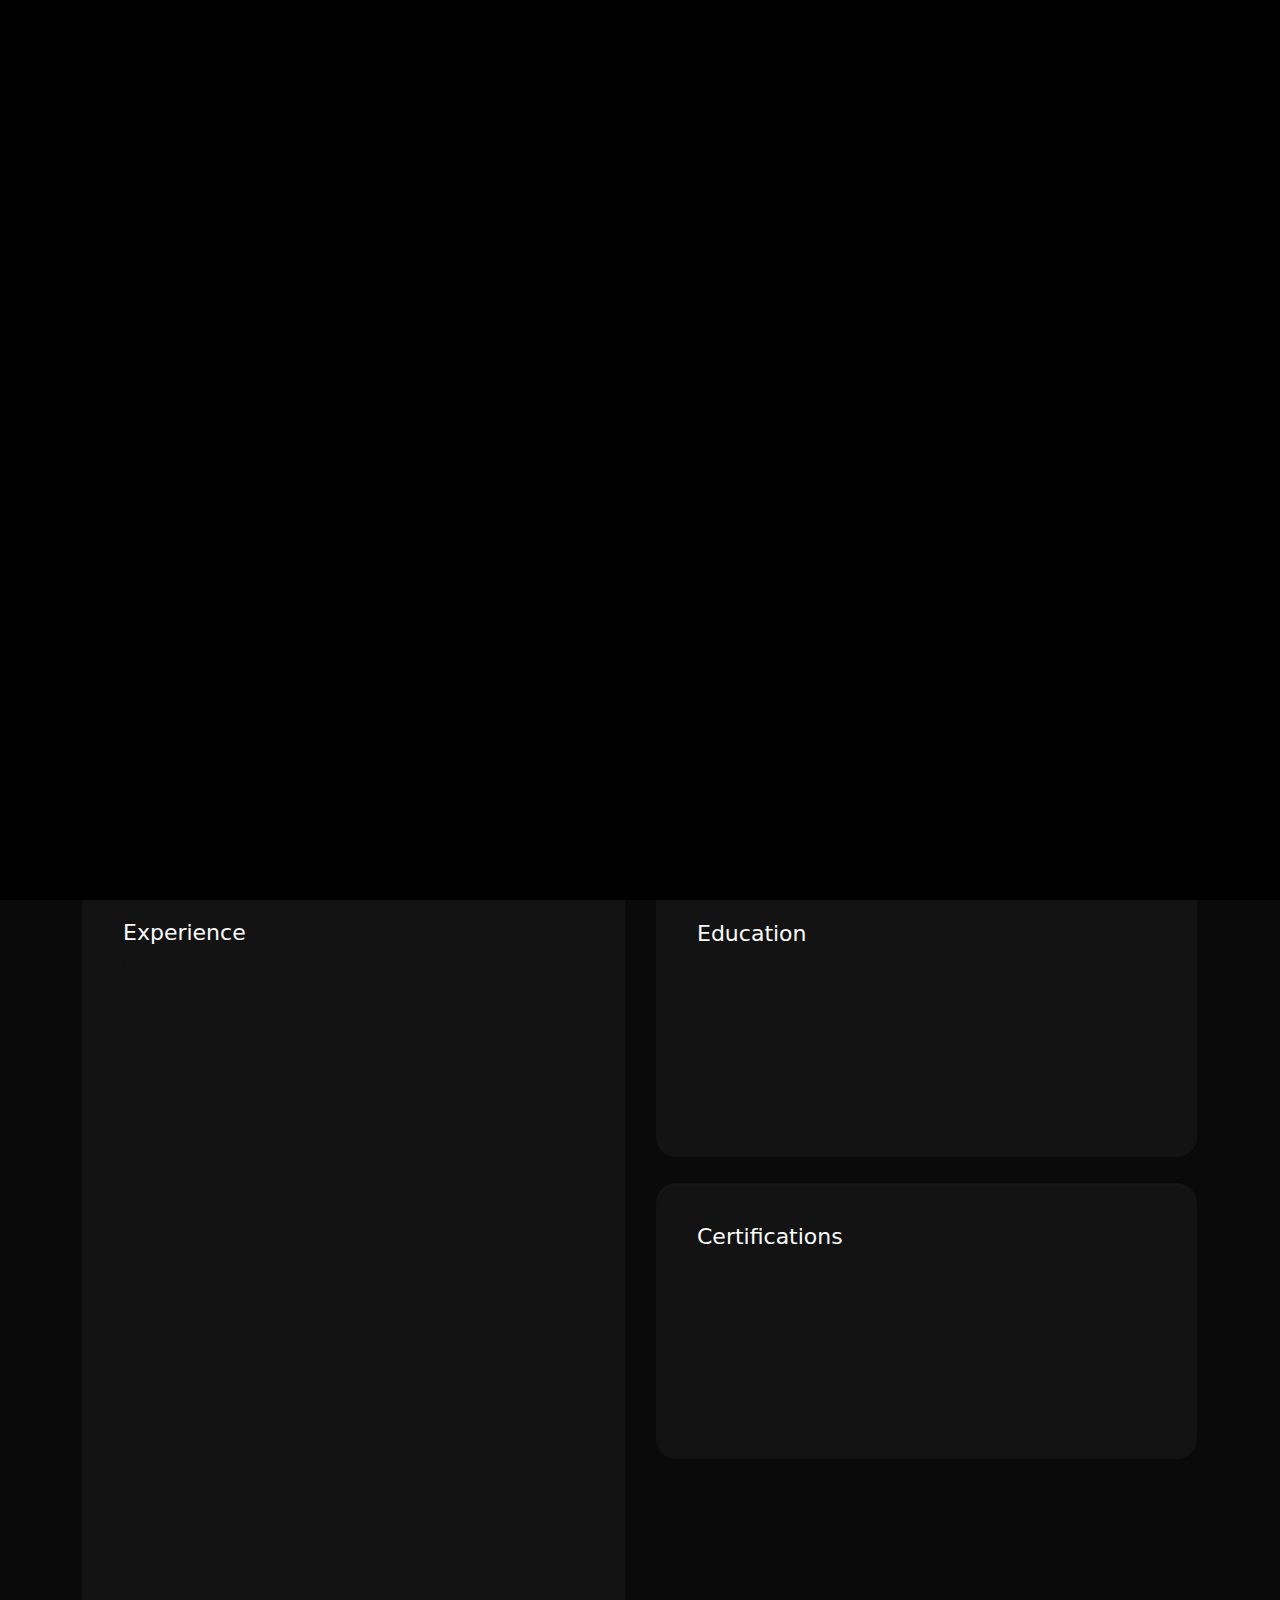
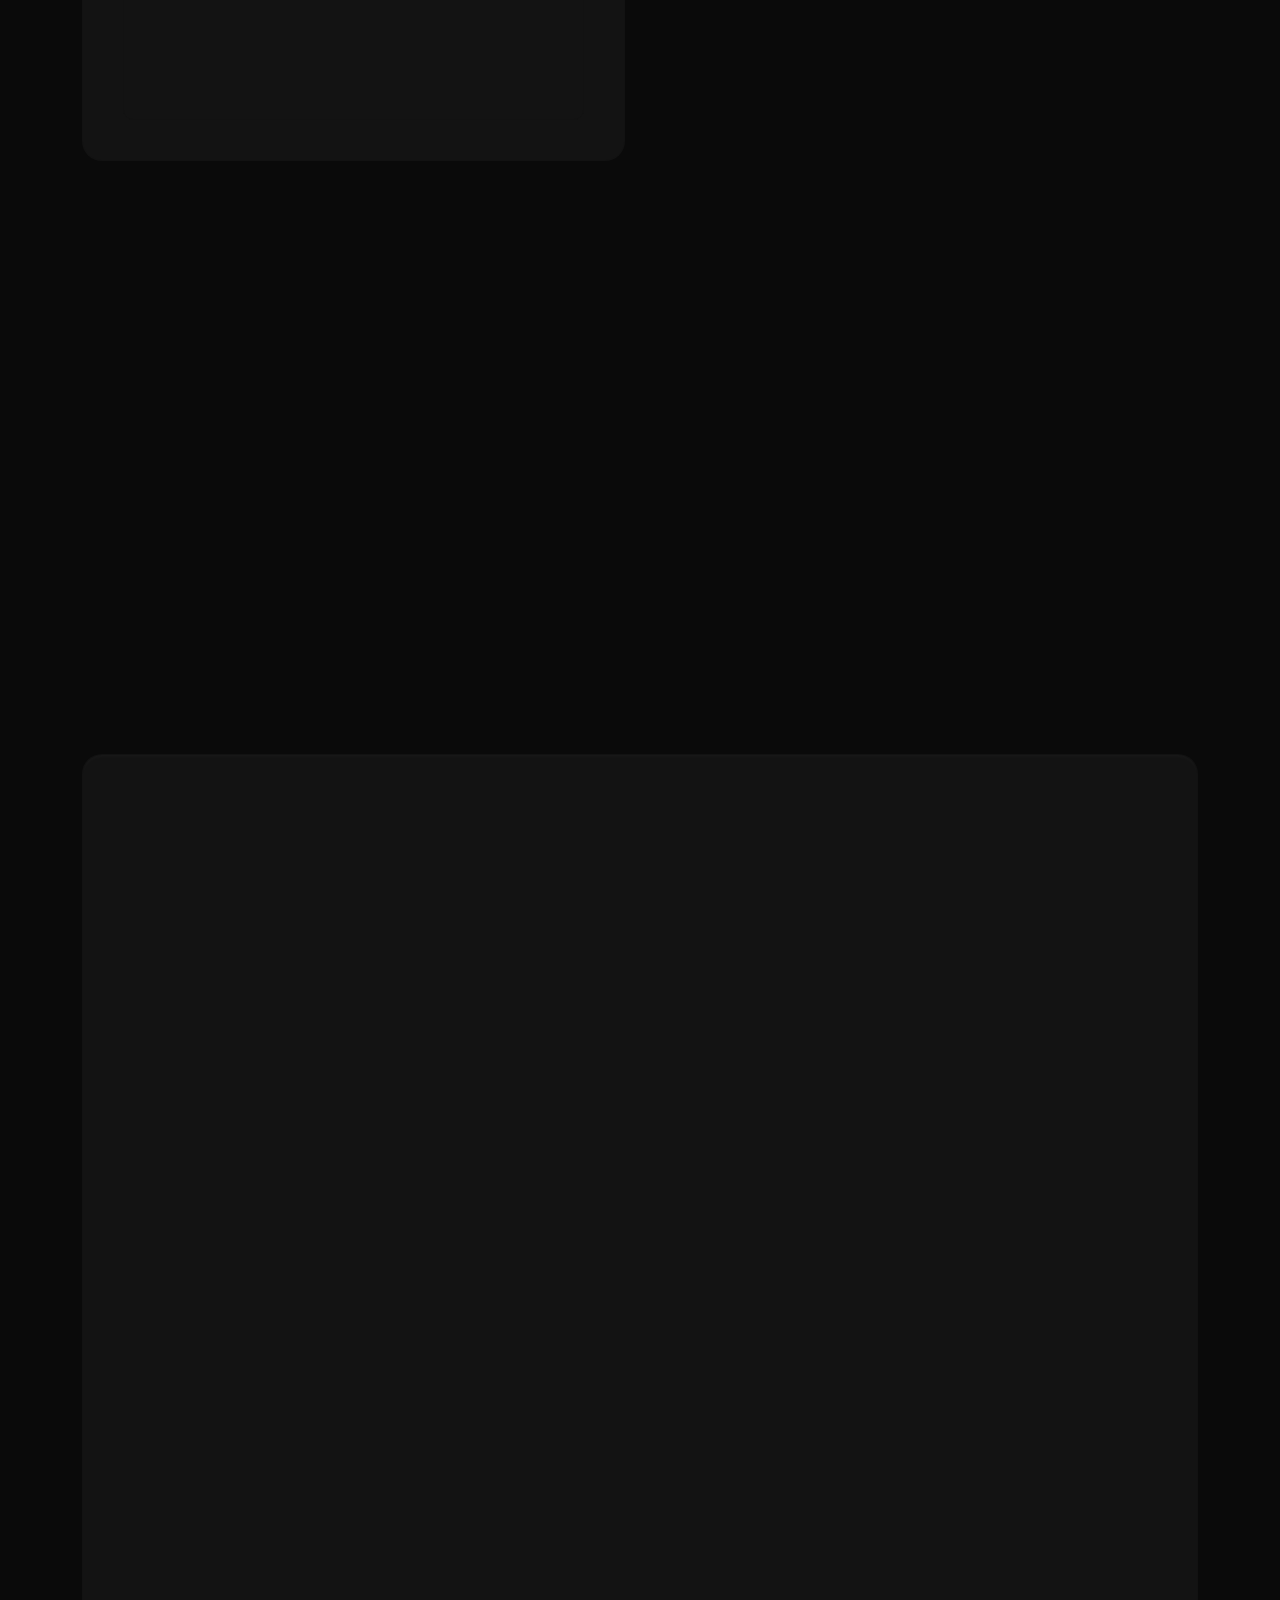
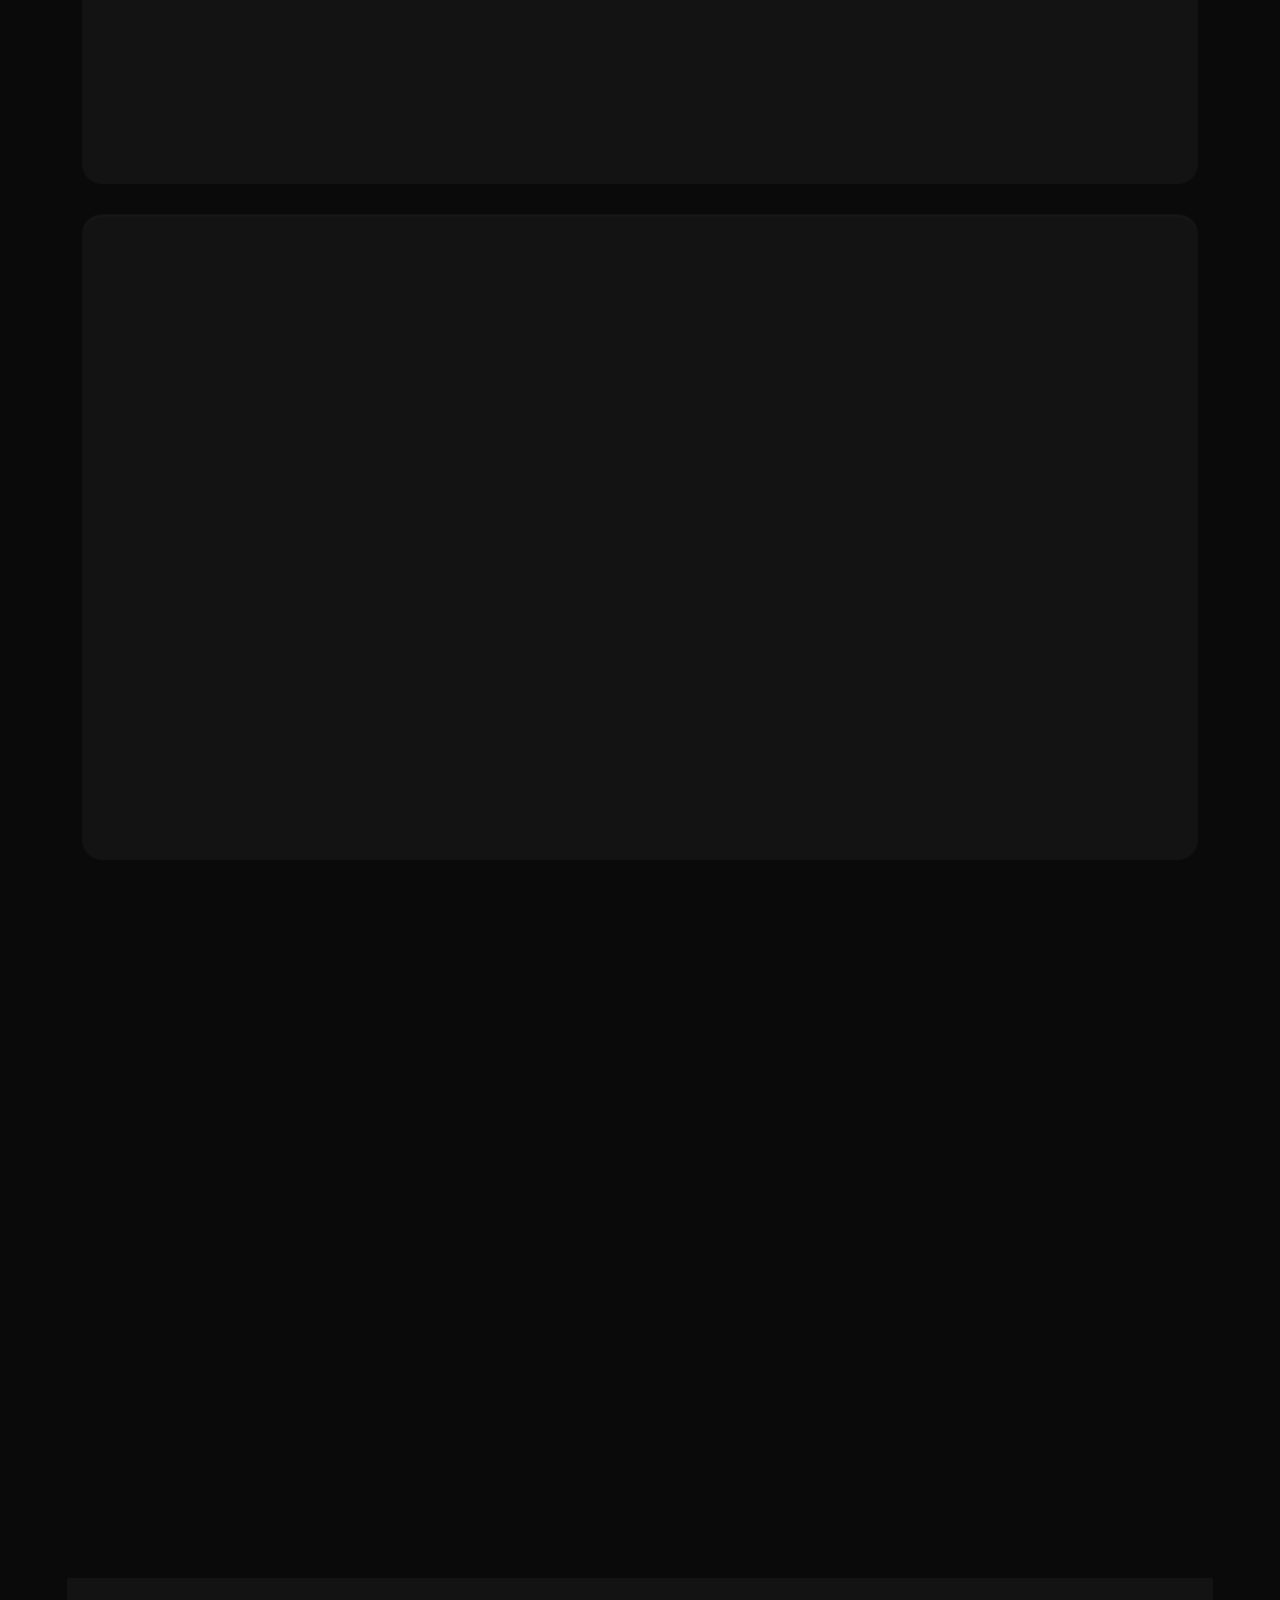
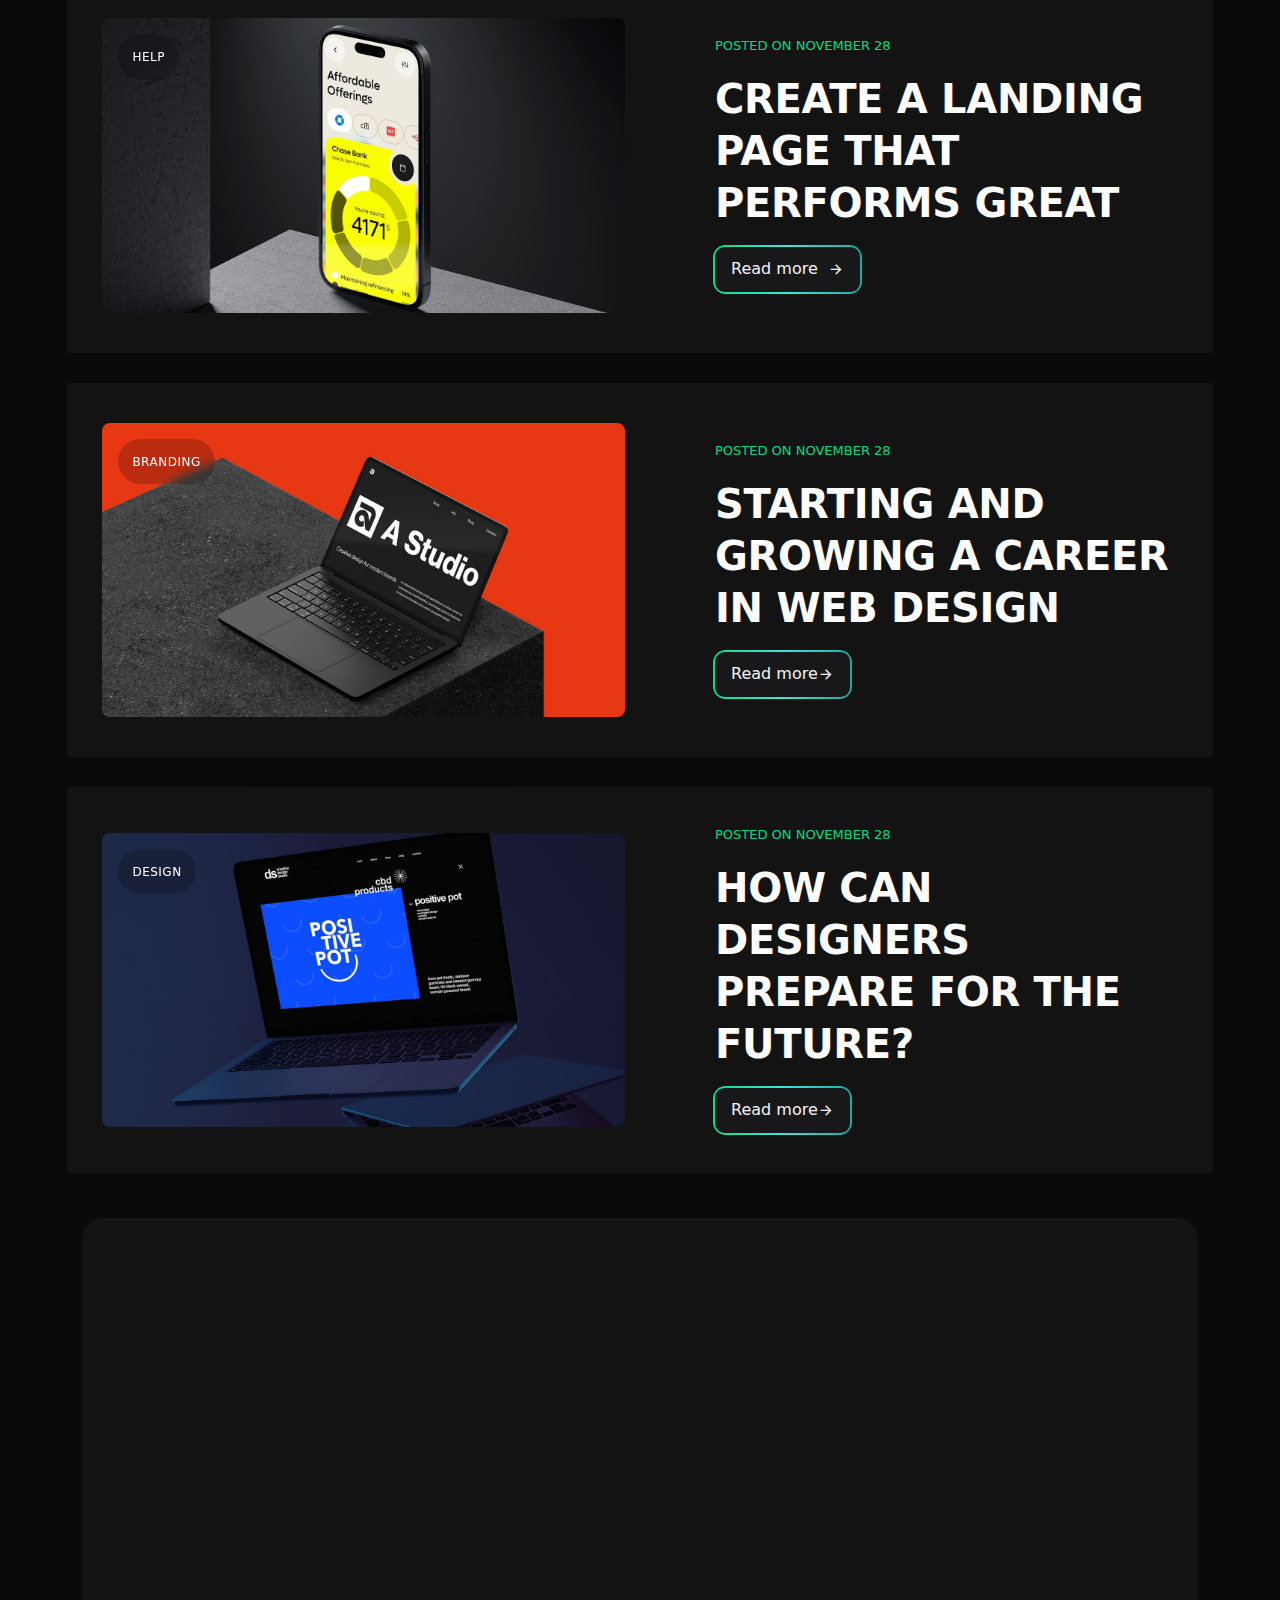
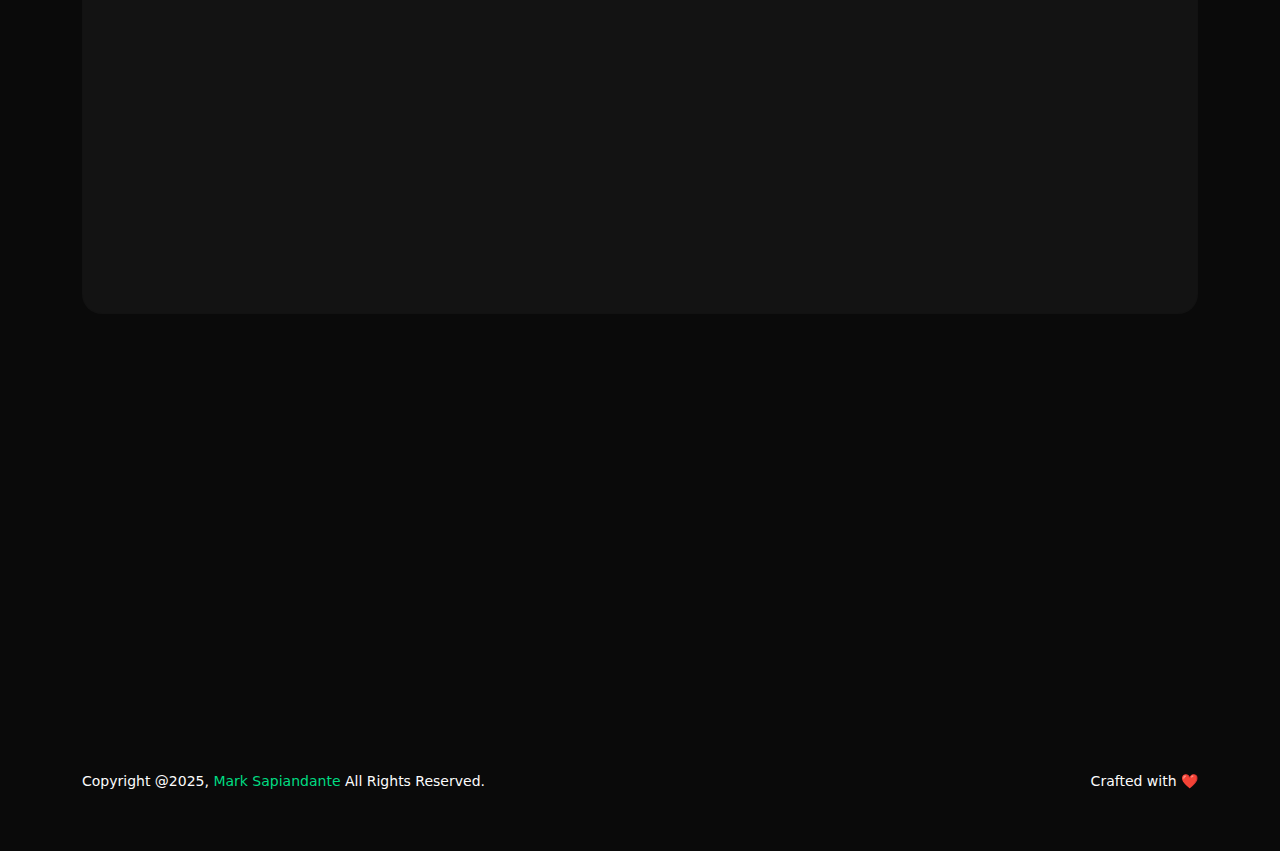
==== index.html @ 7f5980ec "update v2 remove  section" ====
<!DOCTYPE html>
<html lang="en">

<head>
    <!-- META -->
    <meta charset="utf-8">
    <meta http-equiv="X-UA-Compatible" content="IE=edge">
    <meta name="viewport" content="width=device-width, initial-scale=1">
    <meta name="description" content="Mark Sapiandante - Web Portfolio">
    <meta name="keywords" content="personal, portfolio new, html, one page, bootstrap, new html template, design, creative, onepage, clean, modern">
    <meta name="author" content="Themesvila">
    <!-- PAGE TITLE -->
    <title>Mark Sapiandante - Web Developer</title>
    <!-- FAV ICON -->
    <link rel="apple-touch-icon" href="assets/images/favicon.png">
    <link rel="shortcut icon" type="image/png" href="assets/images/favicon.png">
    <!-- ALL GOOGLE FONTS -->
    <link rel="preconnect" href="https://fonts.googleapis.com">
    <link rel="preconnect" href="https://fonts.gstatic.com" crossorigin>
    <link href="https://fonts.googleapis.com/css2?family=Poppins:ital,wght@0,100;0,200;0,300;0,400;0,500;0,600;0,700;0,800;0,900;1,100;1,200;1,300;1,400;1,500;1,600;1,700;1,800;1,900&display=swap" rel="stylesheet">
    <!-- BOOTSTRAP CSS -->
    <link rel="stylesheet" href="assets/css/bootstrap.min.css" />
    <!-- FONT AWESOME CSS -->
    <link rel="stylesheet" href="assets/fonts/remixicon.css" />
    <!-- MAGNIFIC CSS -->
    <link rel="stylesheet" href="assets/css/magnific-popup.css">
    <!-- NICE SELECT CSS -->
    <link rel="stylesheet" href="assets/css/nice-select.min.css" />
    <!-- ANIMATE CSS -->
    <link rel="stylesheet" href="assets/css/animate.min.css" />
    <!-- SLICK CSS -->
    <link rel="stylesheet" href="assets/css/slick.min.css" />
    <!-- SPACING CSS -->
    <link rel="stylesheet" href="assets/css/spacing.css" />
    <!-- MAIN STYLE CSS -->
    <link rel="stylesheet" href="assets/css/style.css" />
    <!-- RESPONSIVE CSS -->
    <link rel="stylesheet" href="assets/css/responsive.css">
    <!-- FAVICON -->
    <link rel="icon" type="image/x-icon" href="assets/images/fav.webp">
    <!-- HTML5 shim and Respond.js IE8 support of HTML5 elements and media queries -->
    <!-- WARNING: Respond.js doesn't work if you view the page via file:// -->
    <!--[if lt IE 9]>
      <script src="https://oss.maxcdn.com/html5shiv/3.7.2/html5shiv.min.js"></script>
      <script src="https://oss.maxcdn.com/respond/1.4.2/respond.min.js"></script>
    <![endif]-->
</head>

<body>
    <!-- START PRELOADER AREA-->
    <div class="preloader">
        <svg viewbox="0 0 1000 1000" preserveaspectratio="none">
            <path id="preloaderSvg" d="M0,1005S175,995,500,995s500,5,500,5V0H0Z"></path>
        </svg>
        <div class="preloader-heading">
            <div class="load-text">
                <span>M</span>
                <span>A</span>
                <span>R</span>
                <span>K</span>
            </div>
        </div>
    </div>
    <!-- END PRELOADER AREA -->
    <!-- START MENU DESIGN AREA -->
    <header class="main-header">
        <div class="header-upper">
            <div class="container">
                <div class="header-inner d-flex align-items-center">
                    <!-- START LOGO DESIGN AREA -->
                    <div class="logo-outer">
                        <div class="logo">
                            <a href="index.html"><img id="logo" src="assets/images/my-logo-white-logo.webp" alt="Logo" title="Logo" /></a>
                        </div>
                    </div>
                    <!-- / END LOGO DESIGN AREA -->
                    <!-- START NAV DESIGN AREA -->
                    <div class="nav-outer clearfix mx-auto">
                        <!-- Main Menu -->
                        <nav class="main-menu navbar-expand-lg">
                            <div class="navbar-header">
                                <div class="mobile-logo">
                                    <a href="index.html">
                                        <img src="assets/images/my-logo-white-logo.webp" alt="Logo" title="Logo" />
                                    </a>
                                </div>
                                <!-- Toggle Button -->
                                <button type="button" class="navbar-toggle" data-bs-toggle="collapse" data-bs-target=".navbar-collapse">
                                    <span class="icon-bar"></span>
                                    <span class="icon-bar"></span>
                                    <span class="icon-bar"></span>
                                </button>
                            </div>
                            <div class="navbar-collapse collapse">
                                <ul class="navigation onepage clearfix">
                                    <li><a class="nav-link-click" href="#about">about</a></li>
                                    <li><a class="nav-link-click" href="#service">services</a></li>
                                    <li><a class="nav-link-click" href="#works">works</a></li>
                                    <li><a class="nav-link-click" href="#pricing">Pricing</a></li>
                                    <li><a class="nav-link-click" href="#blog">Blog</a></li>
                                    <li><a class="nav-link-click" href="#contact">Contact</a></li>
                                </ul>
                            </div>
                        </nav>
                        <!-- / END NAV DESIGN AREA -->
                    </div>
                    <!-- DARK MODE BTN -->
                    <div class="menu-btns">
                        <a href="#contact" class="theme-btn"><span>Hire Me</span></i></a>
                        <!-- <button class="theme-toggle" onclick="toggleTheme()" aria-label="Toggle theme">
                            <span class="toggle-icon"></span>
                        </button> -->
                    </div>
                </div>
            </div>
        </div>
    </header>
    <!-- / END MENU DESIGN AREA -->
    <!-- START ABOUT DESIGN AREA -->
    
    <section id="about" class="about-area">
        <div class="container">
            <div class="row">
                <!-- START ABOUT IMAGE DESIGN AREA -->
                <div class="col-lg-4">
                    <div class="about-image-part wow fadeInUp delay-0-3s">
                        <div class="about-image-part2">
							<img src="assets/images/about/profile.jpg" alt="About Me" />
						</div>
                        <h2>Mark Sapiandante</h2>
                        <p>I am a Web Developer based in Philippines.</p>
                        <div class="about-social text-center">
                            <ul>
                                <li><a href=""><i class="ri-facebook-circle-fill"></i></a></li>
                                <li><a href=""><i class="ri-twitter-x-line"></i></a></li>
                                <li><a href=""><i class="ri-linkedin-fill"></i></a></li>
                                <li><a href=""><i class="ri-github-line"></i></a></li>
                            </ul>
                        </div>
                    </div>
                </div>
                <!-- / END ABOUT IMAGE DESIGN AREA -->
                <!-- START ABOUT TEXT DESIGN AREA -->
                <div class="col-lg-8">
                    <div class="about-content-part wow fadeInUp delay-0-2s">
                        <p>Hello There!</p>
                        <h2>
                            I’m <span>Mark</span>, a Web Developer crafting <span>user-centric websites</span> with pixel-perfect precision.
                        </h2>
                        <div class="adress-field">
                            <ul>
                                <li><i class="ri-circle-fill"></i>Available for Freelancing</li>
                            </ul>
                        </div>
                        <div class="hero-btns">
                            <a href="contact.html" class="theme-btn">Download CV <i class="ri-download-line"></i></a>
                        </div>
                    </div>
                    <div class="about-content-part-bottom wow fadeInUp delay-0-2s">
						<div class="company-list">
                            <div class="scroller" data-direction="left" data-speed="slow">
                                <div class="scroller__inner">
                                    <h4>Web Developer</h4>
                                    <h4>Web Designer</h4>
                                    <h4>Front-end</h4>
                                    <h4>Backend</h4>
                                    <h4>Database</h4>
                                </div>
                            </div>
                        </div>                       
                    </div>
                </div>
                <!-- / END ABOUT TEXT DESIGN AREA -->
            </div>
        </div>
    </section>
    <!-- / END ABOUT DESIGN AREA -->
 
   <!-- START RESUME EXPERIENCE DESIGN AREA -->
    <section id="resume" class="resume-area">
        <div class="container">
            <div class="resume-items">
                <div class="row">
                    <!-- START EXPERIENCE RESUME DESIGN AREA -->
                    <div class="col-xl-6 col-md-6">
                        <div class="single-resume">
                            <h2>Experience</h2>
                            <div class="experience-list">
                                <!-- START SINGLE RESUME DESIGN AREA -->
                                <div class="resume-item wow fadeInUp delay-0-3s">
                                    <div class="icon">
                                        <i class="ri-book-line"></i>
                                    </div>
                                    <div class="content">
                                        <span class="years">2022 - Present</span>
                                        <h4>WordPress Developer</h4>
                                        <span class="company"> fuze Studio · Full-time</span>
                                    </br>
                                        <span class="location">Sydney, New South Wales, Australia · Remote</span>
                                    </div>
                                </div>
                                <!-- / END SINGLE RESUME DESIGN AREA -->
                                <!-- START SINGLE RESUME DESIGN AREA -->
                                <div class="resume-item wow fadeInUp delay-0-3s">
                                    <div class="icon">
                                        <i class="ri-book-line"></i>
                                    </div>
                                    <div class="content">
                                        <span class="years">2021 - 2024</span>
                                        <h4>Web Developer</h4>
                                        <span class="company">Zizon Solution · Part-time</span>
                                    </br>
                                    <span class="location">Orlando, Florida, United States · Remote</span>
                                    </div>
                                </div>
                                <!-- / END SINGLE RESUME DESIGN AREA -->
                                <!-- START SINGLE RESUME DESIGN AREA -->
                                <div class="resume-item wow fadeInUp delay-0-3s">
                                    <div class="icon">
                                        <i class="ri-book-line"></i>
                                    </div>
                                    <div class="content">
                                        <span class="years">2021 - 2021</span>
                                        <h4>Web Development Engineer</h4>
                                        <span class="company">Senren, Inc · Part-time</span>
                                    </br>
                                    <span class="location">Hiroshima, Hiroshima, Japan · Remote</span>
                                    </div>
                                </div>
                                <!-- / END SINGLE RESUME DESIGN AREA -->
                                 <!-- START SINGLE RESUME DESIGN AREA -->
                                <div class="resume-item wow fadeInUp delay-0-3s">
                                    <div class="icon">
                                        <i class="ri-book-line"></i>
                                    </div>
                                    <div class="content">
                                        <span class="years">2019 - 2021</span>
                                        <h4>Software Engineer</h4>
                                        <span class="company">Infopiphany IT Solutions · Full-time</span>
                                    </br>
                                    <span class="location">Cavite, Philippines · On-site</span>
                                    </div>
                                </div>
                            </div>
                        </div>
                    </div>
                    <!-- // END EXPERIENCE RESUME DESIGN AREA -->
                    <!-- START EDUCATION RESUME DESIGN AREA -->
                    <div class="col-xl-6 col-md-6">
                        <div class="experience-list">
                            <div class="single-resume">
                                <h2>Education</h2>
                                <!-- START SINGLE RESUME DESIGN AREA -->
                                <div class="resume-item wow fadeInUp delay-0-3s">
                                    <div class="icon">
                                        <i class="ri-book-line"></i>
                                    </div>
                                    <div class="content">
                                        <span class="years">2013 - 2015</span>
                                        <h4>Bachelor Degree, Computer Science</h4>
                                        <span class="company">STI College
                                        </span>
                                    </div>
                                </div>
                                <!-- / END SINGLE RESUME DESIGN AREA -->
                               
                                </div>
                                <!-- / END SINGLE RESUME DESIGN AREA -->
                            </div>
                            <div class="experience-list xl-6 my-4">
                                <div class="single-resume">
                                    <h2>Certifications</h2>
                                    <!-- START SINGLE RESUME DESIGN AREA -->
                                    <div class="resume-item wow fadeInUp delay-0-3s">
                                        <div class="icon">
                                            <i class="ri-book-line"></i>
                                        </div>
                                        <div class="content">
                                            <span class="years">March - 2024</span>
                                            <h4>React + Typescript</h4>
                                            <span class="company">Coding with Mosh
                                            </span>
                                        </div>
                                    </div>
                                    <!-- / END SINGLE RESUME DESIGN AREA -->
                                   
                                    </div>
                                    <!-- / END SINGLE RESUME DESIGN AREA -->
                                </div>
                        </div>
                    </div>
                    <!-- // END EDUCATION RESUME DESIGN AREA -->
                </div>
            </div>
        </div>
    </section>
    <!-- / END RESUME EXPERIENCE DESIGN AREA -->	
    <!-- START SKILL DESIGN AREA -->
    <section id="skills" class="skill-area">
        <div class="container">
            <div class="row justify-content-center">
                <div class="col-xl-12 col-lg-12">
                    <div class="section-title text-center mb-60 wow fadeInUp delay-0-2s">
                        <p>Pro Skills</p>
                        <h2>Let’s Explore My Skills</h2>
                    </div>
                </div>
            </div>
            <div class="row">
                <div class="col-lg-12">
                    <div class="skill-items-wrap">
                        <div class="row">
                            <div class="col-xl-3 col-lg-4 col-md-3 col-sm-4 col-6">
                                <div class="skill-item wow fadeInUp delay-0-2s">
                                    <img src="assets/images/skills/skill1.png" alt="Skill" />
                                    <h5>Figma</h5>
                                    <!-- <span class="percent">99%</span> -->
                                </div>
                            </div>
                            <div class="col-xl-3 col-lg-4 col-md-3 col-sm-4 col-6">
                                <div class="skill-item wow fadeInUp delay-0-3s">
                                    <img src="assets/images/skills/skill2.png" alt="Skill" />
                                    <h5>Tailwand</h5>
                                    <!-- <span class="percent">93%</span> -->
                                </div>
                            </div>
                            <div class="col-xl-3 col-lg-4 col-md-3 col-sm-4 col-6">
                                <div class="skill-item wow fadeInUp delay-0-4s">
                                    <img src="assets/images/skills/skill3.png" alt="Skill" />
                                    <h5>Photoshop</h5>
                                    <!-- <span class="percent">53%</span> -->
                                </div>
                            </div>
                            <div class="col-xl-3 col-lg-4 col-md-3 col-sm-4 col-6">
                                <div class="skill-item wow fadeInUp delay-0-5s">
                                    <img src="assets/images/skills/skill4.png" alt="Skill" />
                                    <h5>WordPress</h5>
                                    <!-- <span class="percent">74%</span> -->
                                </div>
                            </div>
                            <div class="col-xl-3 col-lg-4 col-md-3 col-sm-4 col-6">
                                <div class="skill-item wow fadeInUp delay-0-2s">
                                    <img src="assets/images/skills/skill5.png" alt="Skill" />
                                    <h5>Angular</h5>
                                    <!-- <span class="percent">95%</span> -->
                                </div>
                            </div>
                            <div class="col-xl-3 col-lg-4 col-md-3 col-sm-4 col-6">
                                <div class="skill-item wow fadeInUp delay-0-3s">
                                    <img src="assets/images/skills/skill6.png" alt="Skill" />
                                    <h5>Webflow</h5>
                                    <!-- <span class="percent">96%</span> -->
                                </div>
                            </div>
                            <div class="col-xl-3 col-lg-4 col-md-3 col-sm-4 col-6">
                                <div class="skill-item wow fadeInUp delay-0-4s">
                                    <img src="assets/images/skills/skill7.png" alt="Skill" />
                                    <h5>Python</h5>
                                    <!-- <span class="percent">52%</span> -->
                                </div>
                            </div>
                            <div class="col-xl-3 col-lg-4 col-md-3 col-sm-4 col-6">
                                <div class="skill-item wow fadeInUp delay-0-5s">
                                    <img src="assets/images/skills/skill8.png" alt="Skill" />
                                    <h5>Sketch</h5>
                                    <!-- <span class="percent">84%</span> -->
                                </div>
                            </div>
                        </div>
                    </div>
                </div>
            </div>
        </div>
    </section>
    <!-- / END SKILL DESIGN AREA -->	
    <!-- START PORTFOLIO DESIGN AREA -->
    <section id="works" class="projects-area">
        <div class="container">
            <div class="container-inner">
                <div class="row">
                    <div class="col-xl-12 col-lg-12">
                        <div class="section-title text-center wow fadeInUp delay-0-2s">
                            <h2>Works & Projects</h2>
                            <p>Check out some of my design projects, meticulously crafted with love and dedication,
                                each one reflecting the passion and soul I poured into every detail.</p>
                        </div>
                    </div>
                </div>
                <ul class="project-filter filter-btns-one justify-content-left pb-15 wow fadeInUp delay-0-2s">
                    <li data-filter="*" class="current">Show All</li>
                    <li data-filter=".design">Design</li>
                    <li data-filter=".branding">Branding</li>
                    <li data-filter=".marketing">Marketing</li>
                    <li data-filter=".game">Game</li>
                </ul>
                <div class="row project-masonry-active">
                    <!-- START SINGLE PORTFOLIO DESIGN AREA -->
                    <div class="col-lg-4 col-md-6 item branding game">
                        <div class="project-item style-two wow fadeInUp delay-0-3s">
                            <div class="project-image">
                                <img src="assets/images/projects/work1.jpg" alt="Project">
                                 <a href="assets/images/projects/work1.jpg" class="details-btn work-popup"><i class="ri-arrow-right-up-line"></i></a>
                            </div>
                            <div class="project-content">
                                <span class="sub-title">Branding</span>
                                <h3>Mobile Application Design</h3>
                            </div>
                        </div>
                    </div>
                    <!-- START PORTFOLIO DESIGN AREA -->
                    <!-- START SINGLE PORTFOLIO DESIGN AREA -->
                    <div class="col-lg-4 col-md-6 item design marketing graphics">
                        <div class="project-item style-two wow fadeInUp delay-0-4s">
                            <div class="project-image">
                                <img src="assets/images/projects/work2.jpg" alt="Project">
                                <a href="https://www.youtube.com/watch?v=qZEPs3vmYB4" class="details-btn popup-youtube"><i class="ri-arrow-right-up-line"></i></a>
                            </div>
                            <div class="project-content">
                                <span class="sub-title">Design</span>
                                <h3>Website Makeup Design</h3>
                            </div>
                        </div>
                    </div>
                    <!-- / END SINGLE PORTFOLIO DESIGN AREA -->
                    <!-- START SINGLE PORTFOLIO DESIGN AREA -->
                    <div class="col-lg-4 col-md-6 item game graphics">
                        <div class="project-item style-two wow fadeInUp delay-0-5s">
                            <div class="project-image">
                                <img src="assets/images/projects/work3.jpg" alt="Project">
                                <a href="assets/images/projects/work3.jpg" class="details-btn work-popup"><i class="ri-arrow-right-up-line"></i></a>
                            </div>
                            <div class="project-content">
                                <span class="sub-title">Graphics</span>
                                <h3>Brand Identity and Motion Design</h3>
                            </div>
                        </div>
                    </div>
                    <!-- / END SINGLE PORTFOLIO DESIGN AREA -->
                    <!-- START SINGLE PORTFOLIO DESIGN AREA -->
                    <div class="col-lg-4 col-md-6 item design game">
                        <div class="project-item style-two wow fadeInUp delay-0-6s">
                            <div class="project-image">
                                <img src="assets/images/projects/work4.jpg" alt="Project">
                                <a href="assets/images/projects/work4.jpg" class="details-btn work-popup"><i class="ri-arrow-right-up-line"></i></a>
                            </div>
                            <div class="project-content">
                                <span class="sub-title">Game</span>
                                <h3>Mobile Application Design</h3>
                            </div>
                        </div>
                    </div>
                    <!-- / END SINGLE PORTFOLIO DESIGN AREA -->
                    <!-- START SINGLE PORTFOLIO DESIGN AREA -->
                    <div class="col-lg-4 col-md-6 item branding game">
                        <div class="project-item style-two wow fadeInUp delay-0-7s">
                            <div class="project-image">
                                <img src="assets/images/projects/work5.jpg" alt="Project">
                                <a href="assets/images/projects/work5.jpg" class="details-btn work-popup"><i class="ri-arrow-right-up-line"></i></a>
                            </div>
                            <div class="project-content">
                                <span class="sub-title">Branding</span>
                                <h3>Application Design</h3>
                            </div>
                        </div>
                    </div>
                    <!-- START PORTFOLIO DESIGN AREA -->
                    <!-- START SINGLE PORTFOLIO DESIGN AREA -->
                    <div class="col-lg-4 col-md-6 item design marketing graphics">
                        <div class="project-item style-two wow fadeInUp delay-0-8s">
                            <div class="project-image">
                                <img src="assets/images/projects/work6.jpg" alt="Project">
                                <a href="https://www.youtube.com/watch?v=qZEPs3vmYB4" class="details-btn popup-youtube"><i class="ri-arrow-right-up-line"></i></a>
                            </div>
                            <div class="project-content">
                                <span class="sub-title">Design</span>
                                <h3>Website Development</h3>
                            </div>
                        </div>
                    </div>
                    <!-- / END SINGLE PORTFOLIO DESIGN AREA -->
                </div>
            </div>
        </div>
    </section>
    <!-- // END PORTFOLIO DESIGN AREA -->
   <!-- START PRICING DESIGN AREA -->
    <!-- <section id="pricing" class="pricing-area">
        <div class="container">
            <div class="container-inner">
                <div class="row">
                    <div class="col-xl-12 col-lg-12">
                        <div class="section-title text-center wow fadeInUp delay-0-2s">
                            <p>Pricing</p>
                            <h2>Flexible Pricing Plan</h2>
                        </div>
                    </div>
                </div>
                <div class="row justify-content-center">
                    <div class="col-lg-4 col-md-6">
                        <div class="pricing-item wow fadeInUp delay-0-2s">
                            <div class="pricing-header">
                                <h4 class="title">Basic</h4>
                                <p class="save-percent">
                                    Have design ready to build? <br>
                                    or small budget
                                </p>
                                <span class="price">15</span>
                            </div>
                            <div class="pricing-details">
                                <ul>
                                    <li><i class="ri-arrow-right-line"></i>Need your wireframe</li>
                                    <li><i class="ri-arrow-right-line"></i>Design with Figma, Framer</li>
                                    <li><i class="ri-arrow-right-line"></i>Product Design</li>
                                    <li class="unable"><i class="ri-arrow-right-line"></i>Digital Marketing</li>
                                    <li class="unable"><i class="ri-arrow-right-line"></i>Custom Support</li>
                                </ul>
                                <a href="#" class="theme-btn">Order Now <i class="ri-shopping-basket-line"></i></a>
                            </div>
                        </div>
                    </div>
                   
                    <div class="col-lg-4 col-md-6">
                        <div class="pricing-item wow fadeInUp delay-0-4s">
                            <div class="pricing-header">
                                <h4 class="title">Standard</h4>
                                <p class="save-percent">
                                    Not have any design? <br>
                                    Leave its for me
                                </p>
                                <span class="price">59</span>
                            </div>
                            <div class="pricing-details">
                                <ul>
                                    <li><i class="ri-arrow-right-line"></i>Website Design</li>
                                    <li><i class="ri-arrow-right-line"></i>Mobile Apps Design</li>
                                    <li><i class="ri-arrow-right-line"></i>Product Design</li>
                                    <li><i class="ri-arrow-right-line"></i>Digital Marketing</li>
                                    <li class="unable"><i class="ri-arrow-right-line"></i>Custom Support</li>
                                </ul>
                                <a href="#" class="theme-btn">Order Now <i class="ri-shopping-basket-line"></i></a>
                            </div>
                        </div>
                    </div>
                  
                    <div class="col-lg-4 col-md-6">
                        <div class="pricing-item wow fadeInUp delay-0-4s">
                            <div class="pricing-header">
                                <h4 class="title">Standard</h4>
                                <p class="save-percent">
                                    Not have any design? <br>
                                    Leave its for me
                                </p>
                                <span class="price">59</span>
                            </div>
                            <div class="pricing-details">
                                <ul>
                                    <li><i class="ri-arrow-right-line"></i>Website Design</li>
                                    <li><i class="ri-arrow-right-line"></i>Mobile Apps Design</li>
                                    <li><i class="ri-arrow-right-line"></i>Product Design</li>
                                    <li><i class="ri-arrow-right-line"></i>Digital Marketing</li>
                                    <li class="unable"><i class="ri-arrow-right-line"></i>Custom Support</li>
                                </ul>
                                <a href="#" class="theme-btn">Order Now <i class="ri-shopping-basket-line"></i></a>
                            </div>
                        </div>
                    </div>
                    
                </div>
            </div>
        </div>
    </section> -->
    <!-- / END PRICING DESIGN AREA -->	
    <!-- START TESTIMONIALS DESIGN AREA -->
    <section class="testimonials-area">
        <div class="container">
            <div class="container-inner">
                <div class="row">
                    <div class="col-xl-12 col-lg-12">
                        <div class="section-title text-center wow fadeInUp delay-0-2s">
                            <p>Testinomials</p>
                            <h2>What clients say!</h2>
                        </div>
                    </div>
                </div>
                <div class="row">
                    <div class="col-lg-12">
                        <div class="testimonials-wrap">
                            <!-- START SINGLE TESTIMONIALS DESIGN AREA -->
                            <div class="testimonial-item wow fadeInUp delay-0-3s">
                                <div class="author">
                                    <img src="assets/images/testimonials/author1.jpg" alt="Author" />
                                </div>
                                <div class="text">
                                    Financial planners help people to knowledge in about how to
                                    invest and in save their moneye the most efficient way eve plan
                                    ners help people tioniio know ledige in about how.
                                </div>
                                <div class="testi-des">
                                    <h5>Zonathon Doe</h5>
                                    <span>CEO & Founder X</span>
                                </div>
                            </div>
                            <!-- / END SINGLE TESTIMONIALS DESIGN AREA -->
                            <!-- START SINGLE TESTIMONIALS DESIGN AREA -->
                            <div class="testimonial-item wow fadeInUp delay-0-4s">
                                <div class="author">
                                    <img src="assets/images/testimonials/author2.jpg" alt="Author" />
                                </div>
                                <div class="text">
                                    Financial planners help people to knowledge in about how to
                                    invest and in save their moneye the most efficient way eve plan
                                    ners help people tioniio know ledige in about how.
                                </div>
                                <div class="testi-des">
                                    <h5>Liana Marie</h5>
                                    <span>Lead Designer Meta</span>
                                </div>
                            </div>
                            <!-- / END SINGLE TESTIMONIALS DESIGN AREA -->
                            <!-- START SINGLE TESTIMONIALS DESIGN AREA -->
                            <div class="testimonial-item wow fadeInUp delay-0-2s">
                                <div class="author">
                                    <img src="assets/images/testimonials/author1.jpg" alt="Author" />
                                </div>
                                <div class="text">
                                    Financial planners help people to knowledge in about how to
                                    invest and in save their moneye the most efficient way eve plan
                                    ners help people tioniio know ledige in about how.
                                </div>
                                <div class="testi-des">
                                    <h5>Zonathon Doe</h5>
                                    <span>CEO & Founder X</span>
                                </div>
                            </div>
                            <!-- / END SINGLE TESTIMONIALS DESIGN AREA -->
                            <!-- START SINGLE TESTIMONIALS DESIGN AREA -->
                            <div class="testimonial-item wow fadeInUp delay-0-4s">
                                <div class="author">
                                    <img src="assets/images/testimonials/author2.jpg" alt="Author" />
                                </div>
                                <div class="text">
                                    Financial planners help people to knowledge in about how to
                                    invest and in save their moneye the most efficient way eve plan
                                    ners help people tioniio know ledige in about how.
                                </div>
                                <div class="testi-des">
                                    <h5>Liana Marie</h5>
                                    <span>Lead Designer Meta</span>
                                </div>
                            </div>
                            <!-- / END SINGLE TESTIMONIALS DESIGN AREA -->
                        </div>
                        <div class="slider-arrows wow fadeInUp delay-0-6s text-center pt-40">
                            <button class="testimonial-prev">
                                <i class="ri-arrow-left-s-line"></i>
                            </button>
                            <button class="testimonial-next">
                                <i class="ri-arrow-right-s-line"></i>
                            </button>
                        </div>
                    </div>
                </div>
            </div>
        </div>
    </section>
    <!-- / END TESTIMONIALS DESIGN AREA -->	
    <!-- START BRAND DESIGN AREA -->
    <div class="client-logo-area">
        <div class="container">
            <div class="row justify-content-center">
                <div class="col-xl-12">
                    <div class="section-title text-center pt-5 mb-65 wow fadeInUp delay-0-2s">
                        <p>Company I work</p>
						<h2>300+ Global Clients</h2>
                    </div>
                </div>
            </div>
            <div class="client-logo-wrap">
                <a class="client-logo-item wow fadeInUp delay-0-2s">
                    <img src="assets/images/client-logos/partner1.png" alt="brand Logo" />
                </a>
                <a class="client-logo-item wow fadeInUp delay-0-3s">
                    <img src="assets/images/client-logos/partner2.png" alt="brand Logo" />
                </a>
                <a class="client-logo-item wow fadeInUp delay-0-4s">
                    <img src="assets/images/client-logos/partner3.png" alt="brand Logo" />
                </a>
                <a class="client-logo-item wow fadeInUp delay-0-5s">
                    <img src="assets/images/client-logos/partner4.png" alt="brand Logo" />
                </a>
                <a class="client-logo-item wow fadeInUp delay-0-6s">
                    <img src="assets/images/client-logos/partner1.png" alt="brand Logo" />
                </a>
                <a class="client-logo-item wow fadeInUp delay-0-2s">
                    <img src="assets/images/client-logos/partner4.png" alt="brand Logo" />
                </a>
                <a class="client-logo-item wow fadeInUp delay-0-3s">
                    <img src="assets/images/client-logos/partner4.png" alt="brand Logo" />
                </a>
                <a class="client-logo-item wow fadeInUp delay-0-4s">
                    <img src="assets/images/client-logos/partner2.png" alt="brand Logo" />
                </a>
                <a class="client-logo-item wow fadeInUp delay-0-5s">
                    <img src="assets/images/client-logos/partner3.png" alt="brand Logo" />
                </a>
                <a class="client-logo-item wow fadeInUp delay-0-6s">
                    <img src="assets/images/client-logos/partner1.png" alt="brand Logo" />
                </a>
            </div>
        </div>
    </div>
    <!-- END BRAND DESIGN AREA -->	
    <!-- START VLOG DESIGN AREA -->
    <section id="blog" class="blog-area">
        <div class="container">
			<div class="row">
				<div class="col-xl-12 col-lg-12">
					<div class="section-title text-center wow fadeInUp delay-0-2s">
						<p>Latest News</p>
						<h2>Stories</h2>
					</div>
				</div>
			</div>
            <!-- START SINGLE VLOG DESIGN AREA -->
            <div class="row blog-post-box align-items-center">
                <div class="col-lg-6">
                    <div class="blog-post-img">
                        <a href="#">
                            <img src="assets/images/blog/blog1.jpg" alt="">
                        </a>
                        <div class="blog-post-category">
                            <a href="#">Help</a>
                        </div>
                    </div>
                </div>
                <div class="col-lg-6">
                    <div class="blog-post-caption">
                        <h3>Posted on november 28</h3>
                        <h2><a class="link-decoration" href="single-project.html">Create a Landing Page That Performs Great</a></h2>
                        <a class="theme-btn theme-btn-two" href="single-project.html">Read more &nbsp;<i class="ri-arrow-right-line"></i></a>
                    </div>
                </div>
            </div>
            <!-- START SINGLE VLOG DESIGN AREA -->
            <!-- START SINGLE VLOG DESIGN AREA -->
            <div class="row blog-post-box align-items-center">
                <div class="col-lg-6">
                    <div class="blog-post-img">
                        <a href="#">
                            <img src="assets/images/blog/blog2.jpg" alt="">
                        </a>
                        <div class="blog-post-category">
                            <a href="#">Branding</a>
                        </div>
                    </div>
                </div>
                <div class="col-lg-6">
                    <div class="blog-post-caption">
                        <h3>Posted on november 28</h3>
                        <h2><a class="link-decoration" href="single-project.html">Starting and Growing a Career in Web Design</a></h2>
                        <a class="theme-btn theme-btn-two" href="single-project.html">Read more <i class="ri-arrow-right-line"></i></a>
                    </div>
                </div>
            </div>
            <!-- START SINGLE VLOG DESIGN AREA -->
            <!-- START SINGLE VLOG DESIGN AREA -->
            <div class="row blog-post-box align-items-center">
                <div class="col-lg-6">
                    <div class="blog-post-img">
                        <a href="#">
                            <img src="assets/images/blog/blog3.jpg" alt="">
                        </a>
                        <div class="blog-post-category">
                            <a href="#">Design</a>
                        </div>
                    </div>
                </div>
                <div class="col-lg-6">
                    <div class="blog-post-caption">
                        <h3>Posted on november 28</h3>
                        <h2><a class="link-decoration" href="single-project.html">How Can Designers Prepare for the Future?</a></h2>
                        <a class="theme-btn theme-btn-two" href="single-project.html">Read more <i class="ri-arrow-right-line"></i></a>
                    </div>
                </div>
            </div>
            <!-- START SINGLE VLOG DESIGN AREA -->
        </div>
    </section>
    <!-- / END VLOG DESIGN AREA -->			
    <!-- START CONTACT DESIGN AREA -->
    <section id="contact" class="contact-area">
        <div class="container">
            <div class="container-inner">
                <div class="row">
                    <div class="col-xl-12 col-lg-12">
                        <div class="section-title text-center wow fadeInUp delay-0-2s">
                            <p>contact</p>
                            <h2>Get in Touch with Me!</h2>
                        </div>
                    </div>
                </div>
                <div class="row">
                    <div class="col-lg-4">
                        <div class="contact-content-part  wow fadeInUp delay-0-2s">
                            <!-- START CONTACT SINGLEDESIGN AREA -->
                            <div class="single-contact wow fadeInUp" data-wow-delay=".2s">
                                <div class="contact-icon">
                                    <i class="ri-map-pin-line"></i>
                                </div>
                                <h2>Location:</h2>
                                <p>Iloilo City, Philippines</p>
                            </div>
                            <!-- / END CONTACT SINGLEDESIGN AREA -->
                            <!-- START CONTACT SINGLEDESIGN AREA -->
                            <div class="single-contact wow fadeInUp" data-wow-delay=".4s">
                                <div class="contact-icon">
                                    <i class="ri-phone-line"></i>
                                </div>
                                <h2>contact number:</h2>
                                <p>+1234321321</p>
                            </div>
                            <!-- / END CONTACT SINGLEDESIGN AREA -->
                            <!-- START CONTACT SINGLEDESIGN AREA -->
                            <div class="single-contact wow fadeInUp" data-wow-delay=".6s">
                                <div class="contact-icon">
                                    <i class="ri-mail-line"></i>
                                </div>
                                <h2>Email:</h2>
                                <p><a href="/cdn-cgi/l/email-protection" class="__cf_email__" data-cfemail="ee998b8c9d879a8b808f838bae838f8782c08d8183">[email&#160;protected]</a></p>
                            </div>
                            <!-- / END CONTACT SINGLEDESIGN AREA -->
                        </div>
                    </div>
                    <!-- START CONTACT FORM DESIGN AREA -->
                    <div class="col-lg-8">
                        <div class="contact-form contact-form-area wow fadeInUp delay-0-4s">
						<form id="contactForm" class="contact-form" action="#" method="post">
                            <div class="row">
                                <div class="col-md-6">
                                    <div class="form-group">
                                        <input type="text" id="name" class="form-control" value="" placeholder="Steve Milner" required="" data-error="Please enter your Name" />
                                        <label for="name" class="for-icon"><i class="far fa-user"></i></label>
                                        <div class="help-block with-errors"></div>
                                    </div>
                                </div>
                                <div class="col-md-6">
                                    <div class="form-group">
                                        <input type="email" id="email" class="form-control" value="" placeholder="hello@websitename.com" required="" data-error="Please enter your Email" />
                                        <label for="email" class="for-icon"><i class="far fa-envelope"></i></label>
                                        <div class="help-block with-errors"></div>
                                    </div>
                                </div>
                                <div class="col-md-12">
                                    <div class="form-group">
                                        <input type="text" id="subject" class="form-control" value="" placeholder="Your Subject" required="" data-error="Please enter your Name" />
                                        <label for="name" class="for-icon"><i class="far fa-user"></i></label>
                                        <div class="help-block with-errors"></div>
                                    </div>
                                </div>
                                <div class="col-md-12">
                                    <div class="form-group">
                                        <textarea name="message" id="message" class="form-control" rows="4" placeholder="Write Your message" required="" data-error="Please Write your Message"></textarea>
                                        <div class="help-block with-errors"></div>
                                    </div>
                                </div>
                                <div class="col-md-12">
                                    <div class="form-group mb-0">
                                        <button type="submit" class="theme-btn">
                                            <span>Submit</span>
                                        </button>
                                        <div id="msgSubmit" class="hidden"></div>
                                    </div>
                                </div>
                                <div class="col-md-12 text-center">
                                    <p class="input-success">We have received your mail, We will get back to you soon!</p>
                                    <p class="input-error">Sorry, Message could not send! Please try again.</p>
                                </div>
                            </div>
                        </form>
                           <!--  <form id="contact-form" method="post" enctype="multipart/form-data">
                                <div class="row">
                                    <div class="col-md-6">
                                        <div class="form-group">
                                            <label for="name">Full Name</label>
                                            <input type="text" id="name" name="name" class="form-control" value="" placeholder="Steve Milner" required="" data-error="Please enter your Name" />
                                            <label for="name" class="for-icon"><i class="far fa-user"></i></label>
                                            <div class="help-block with-errors"></div>
                                        </div>
                                    </div>
                                    <div class="col-md-6">
                                        <div class="form-group">
                                            <label for="email">Email Address</label>
                                            <input type="email" id="email" name="email" class="form-control" value="" placeholder="hello@websitename.com" required="" data-error="Please enter your Email" />
                                            <label for="email" class="for-icon"><i class="far fa-envelope"></i></label>
                                            <div class="help-block with-errors"></div>
                                        </div>
                                    </div>
                                    <div class="col-md-12">
                                        <div class="form-group">
                                            <label for="subject">Your Subjects</label>
                                            <input type="text" id="subject" name="subject" class="form-control" value="" placeholder="Please enter your Subject" required="" data-error="Please enter your Subject" />
                                            <label for="subject" class="for-icon"><i class="far fa-envelope"></i></label>
                                            <div class="help-block with-errors"></div>
                                        </div>
                                    </div>
                                    <div class="col-md-12">
                                        <div class="form-group">
                                            <label for="message">Your Message</label>
                                            <textarea name="message" id="message" class="form-control" rows="4" placeholder="Write Your message" required="" data-error="Please Write your Message"></textarea>
                                            <div class="help-block with-errors"></div>
                                        </div>
                                    </div>
                                    <div class="col-md-12">
                                        <div class="form-group mb-0">
                                            <button type="submit" class="theme-btn">
                                                Send Me Message <i class="ri-mail-line"></i>
                                            </button>
                                            <div id="msgSubmit" class="hidden"></div>
                                        </div>
                                    </div>
                                </div>
                            </form> -->
                        </div>
                    </div>
                    <!-- / END CONTACT FORM DESIGN AREA -->
                </div>
            </div>
        </div>
    </section>
    <!-- / END CONTACT DESIGN AREA -->	
    <!-- START CALL TO ACTION DESIGN AREA -->
    <section class="call-to-action-area">
        <div class="container">
            <div class="row">
                <!-- START ABOUT TEXT DESIGN AREA -->
                <div class="col-lg-12">
                    <div class="call-to-action-part wow fadeInUp delay-0-2s text-center">
                        <h2>Are You Ready to <span>kickstart</span> your <span>project</span> with a touch of magic?</h2>
                        <p>Reach out and let's make it happen ✨. I'm also available for full-time or Part-time opportunities to push the boundaries of design and deliver exceptional work.</p>
                        <div class="hero-btns">
                            <a href="contact.html" class="theme-btn">Let's Talk &nbsp; <i class="ri-download-line"></i></a>
                        </div>
                    </div>
                </div>
                <!-- / END ABOUT TEXT DESIGN AREA -->
            </div>
        </div>
    </section>
    <!--  // END CALL TO ACTION DESIGN AREA -->
	<!-- START MAP -->
	<!-- <section class="map_area">	
		<div class="container">		
			<div class="row">
				<div class="col-lg-12 col-sm-12 col-xs-12">	
					<h2 class="map_title">View My Live Map Location</h2>
					<div class="map">
						<iframe src="https://www.google.com/maps/embed?pb=!1m18!1m12!1m3!1d62720.94721583507!2d122.50717096424007!3d10.729917440427954!2m3!1f0!2f0!3f0!3m2!1i1024!2i768!4f13.1!3m3!1m2!1s0x33aee56fe538d781%3A0xe8250cd6bc30a488!2sIloilo%20City%2C%20Iloilo!5e0!3m2!1sen!2sph!4v1741955225669!5m2!1sen!2sph" width="600" height="450" style="border:0;" allowfullscreen="" loading="lazy" referrerpolicy="no-referrer-when-downgrade"></iframe>
						<h2 class="close_btn">Hide Map</h2>		
					</div> 							
				</div>
			</div>		
		</div>
	</section> -->
	<!-- END  MAP -->	
    <!-- START FOOTER DESIGN AREA -->
    <footer class="main-footer">
        <div class="footer-bottom pt-50 pb-40">
            <div class="container">
                <div class="row">
                    <div class="col-lg-6">
                        <div class="copyright-text">
                            <p>
                                Copyright @2025, <a href="index.html">Mark Sapiandante</a> All
                                Rights Reserved.
                            </p>
                        </div>
                    </div>
                    <div class="col-lg-6">
                        <div class="copyright-text extra-copyright">
                            <p>
                                Crafted with ❤️
                            </p>
                        </div>
                    </div>
                </div>
            </div>
        </div>
    </footer>
    <!-- / END FOOTER DESIGN AREA -->
    <!-- START SCROOL UP DESIGN AREA -->
    <div class="progress-wrap cursor-pointer">
        <i class="ri-arrow-up-double-line"></i>
        <svg class="progress-circle svg-content" width="100%" height="100%" viewBox="-1 -1 102 102">
            <path d="M50,1 a49,49 0 0,1 0,98 a49,49 0 0,1 0,-98" />
        </svg>
    </div>
    <!-- / END SCROOL UP DESIGN AREA -->
    <!-- JQUERY JS -->
    <script data-cfasync="false" src="/cdn-cgi/scripts/5c5dd728/cloudflare-static/email-decode.min.js"></script><script src="assets/js/jquery-3.6.0.min.js"></script>
    <!-- BOOTSTRAP JS-->
    <script src="assets/js/bootstrap.min.js"></script>
    <!-- APPEAR JS -->
    <script src="assets/js/appear.min.js"></script>
	<!-- jquery smooth-scroll JS -->
	<script src="assets/js/smooth-scroll.js"></script>		
    <!-- GSAP JS -->
    <script src="assets/js/gsap.min.js"></script>
    <!-- MAGNIFICANT JS -->
    <script src="assets/js/jquery.magnific-popup.min.js"></script>
    <!-- SLICK JS-->
    <script src="assets/js/slick.min.js"></script>
    <!-- NICE SELECT JS-->
    <script src="assets/js/jquery.nice-select.min.js"></script>
    <!-- IMAGE LOADER JS-->
    <script src="assets/js/imagesloaded.pkgd.min.js"></script>
    <!-- ISOTOPE JS-->
    <script src="assets/js/isotope.pkgd.min.js"></script>
    <!--  WOW ANIMATION JS-->
    <script src="assets/js/wow.min.js"></script>
	<script src="assets/js/form-contact.js"></script>
    <!-- SCRIPT JS-->
    <script src="assets/js/script.js"></script>

</body>

</html>
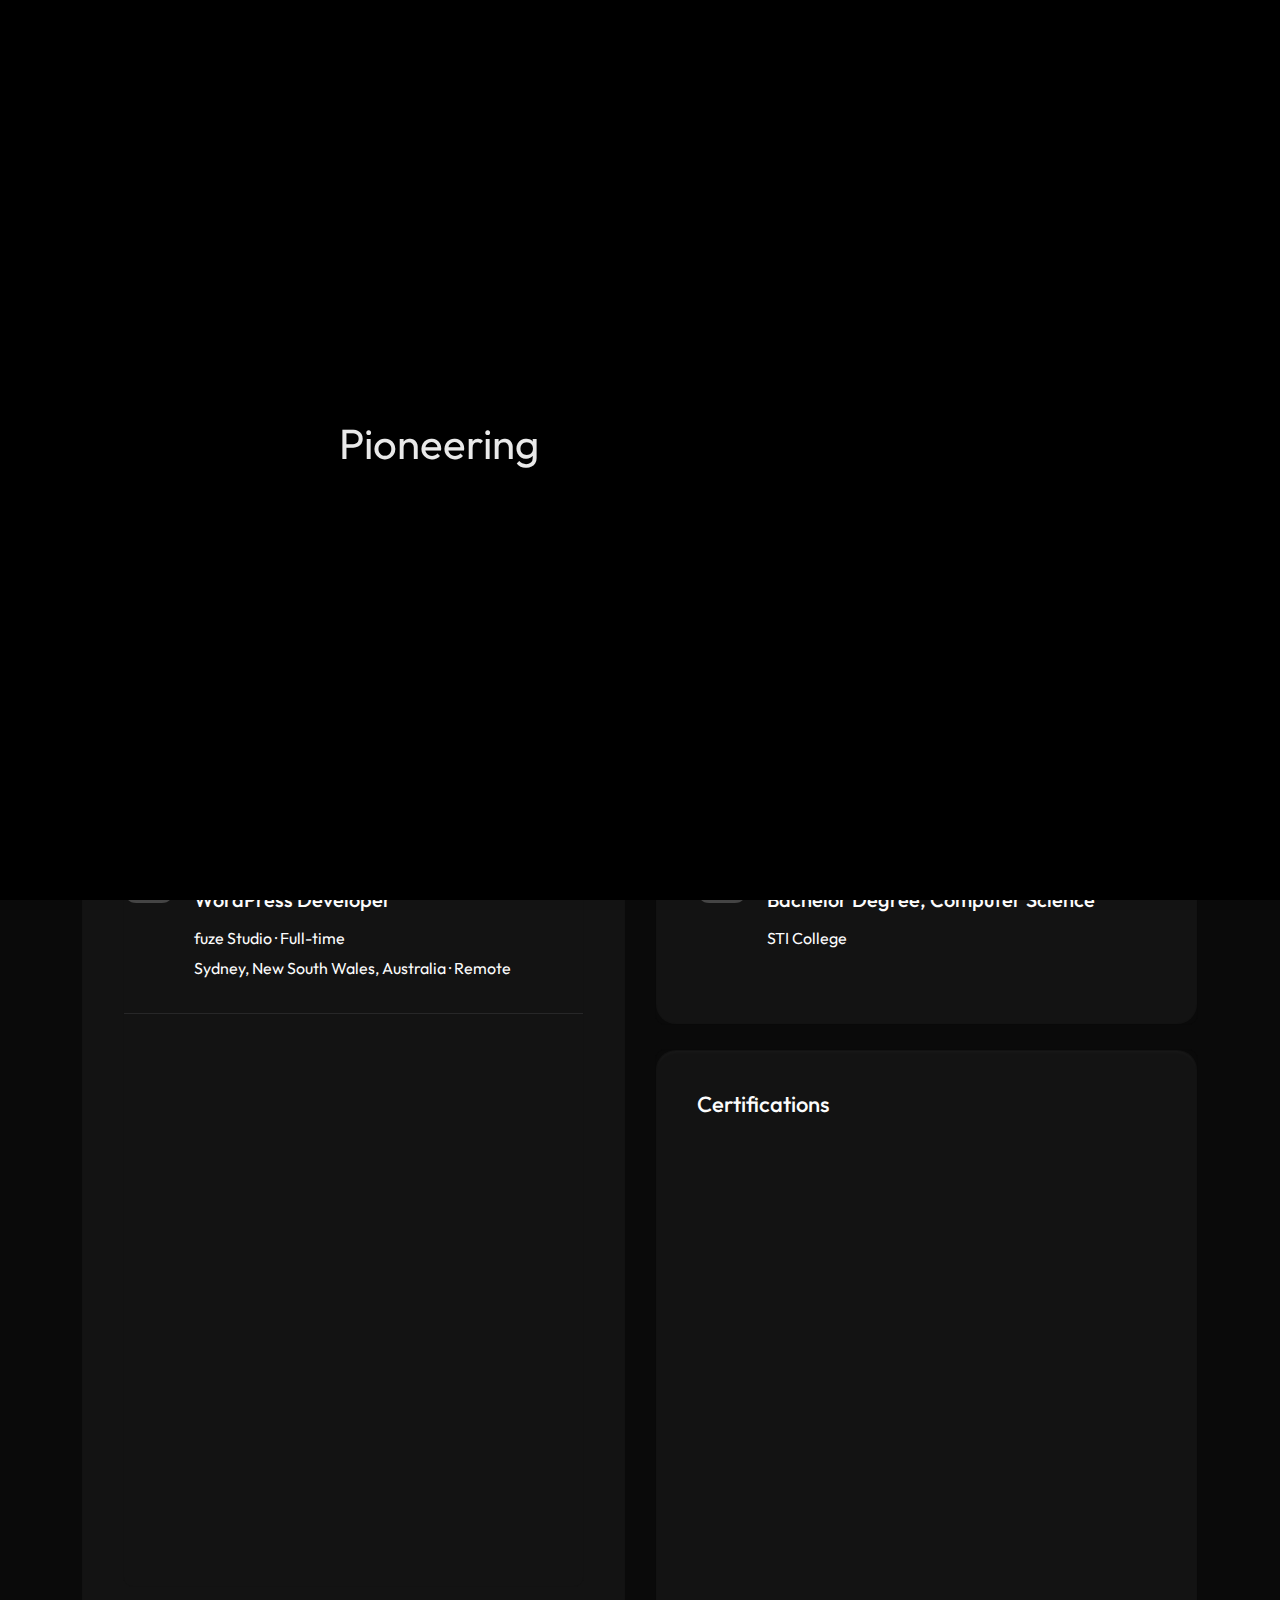
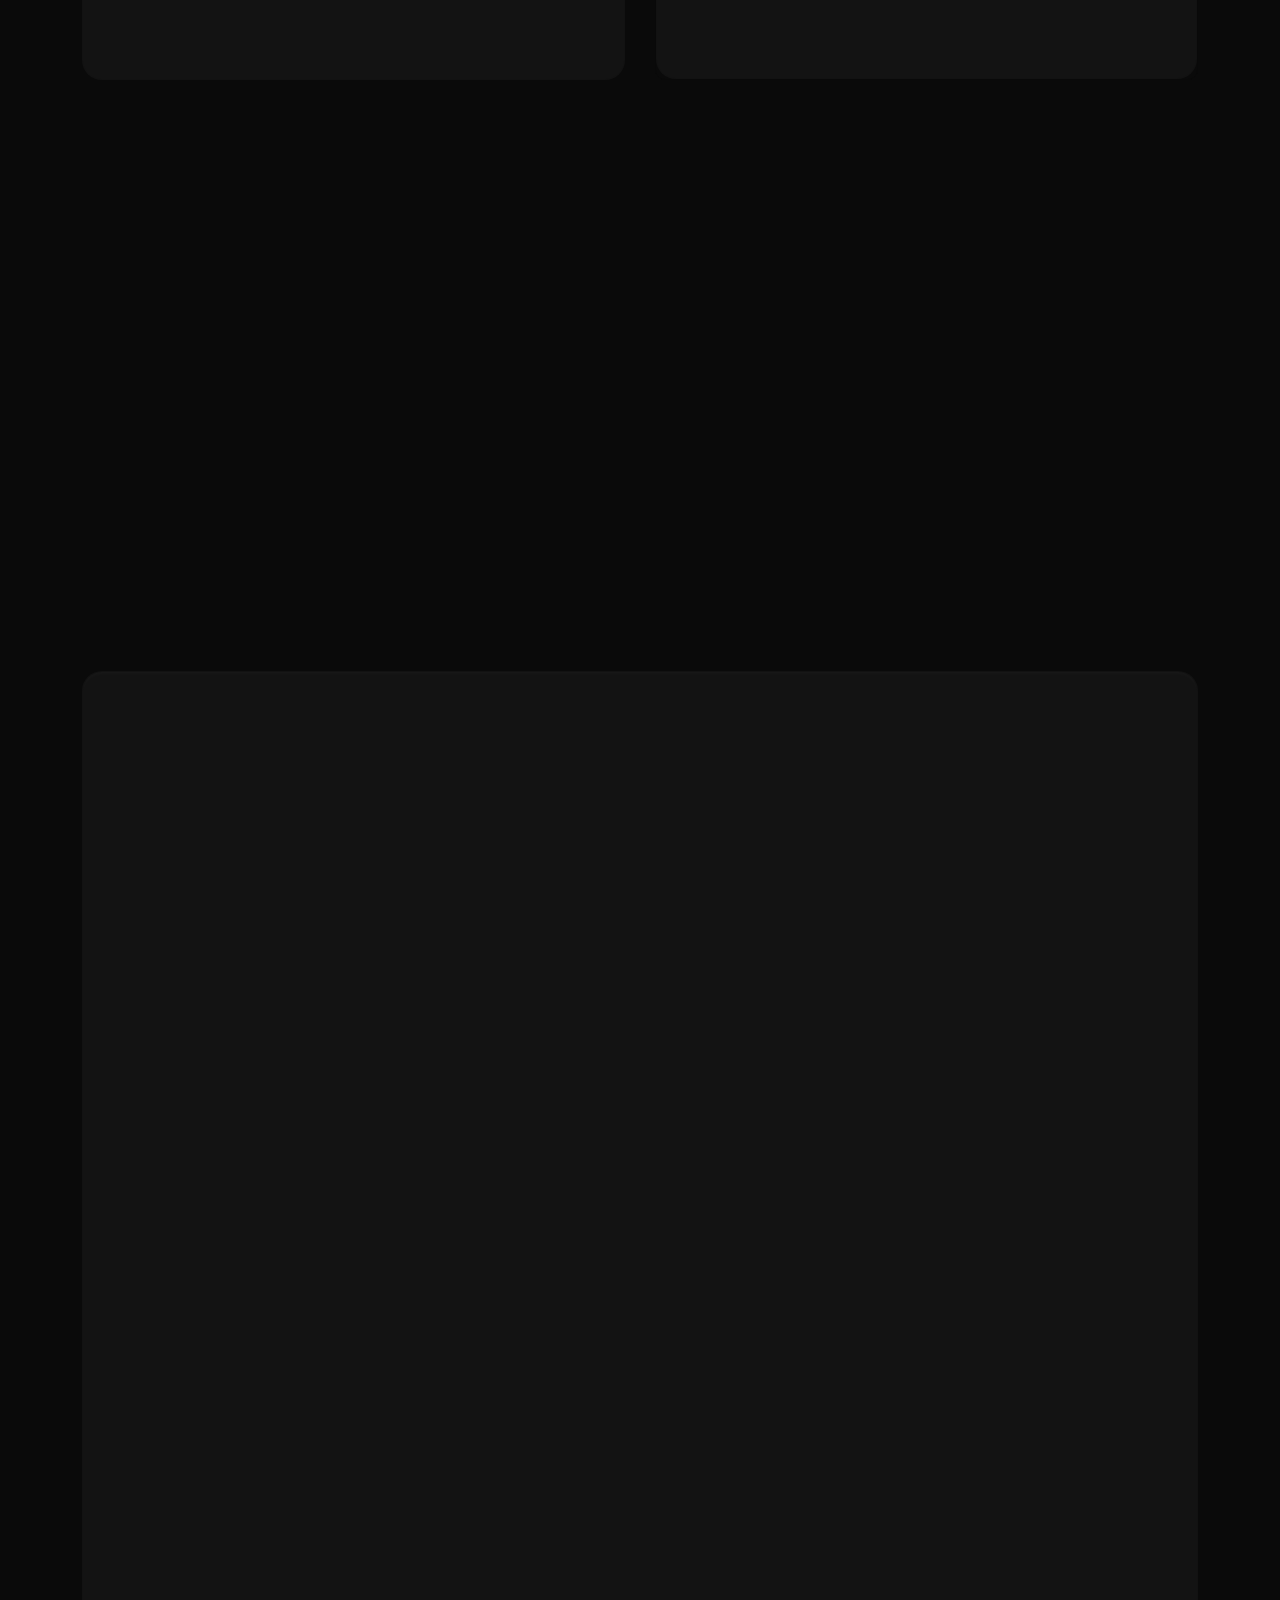
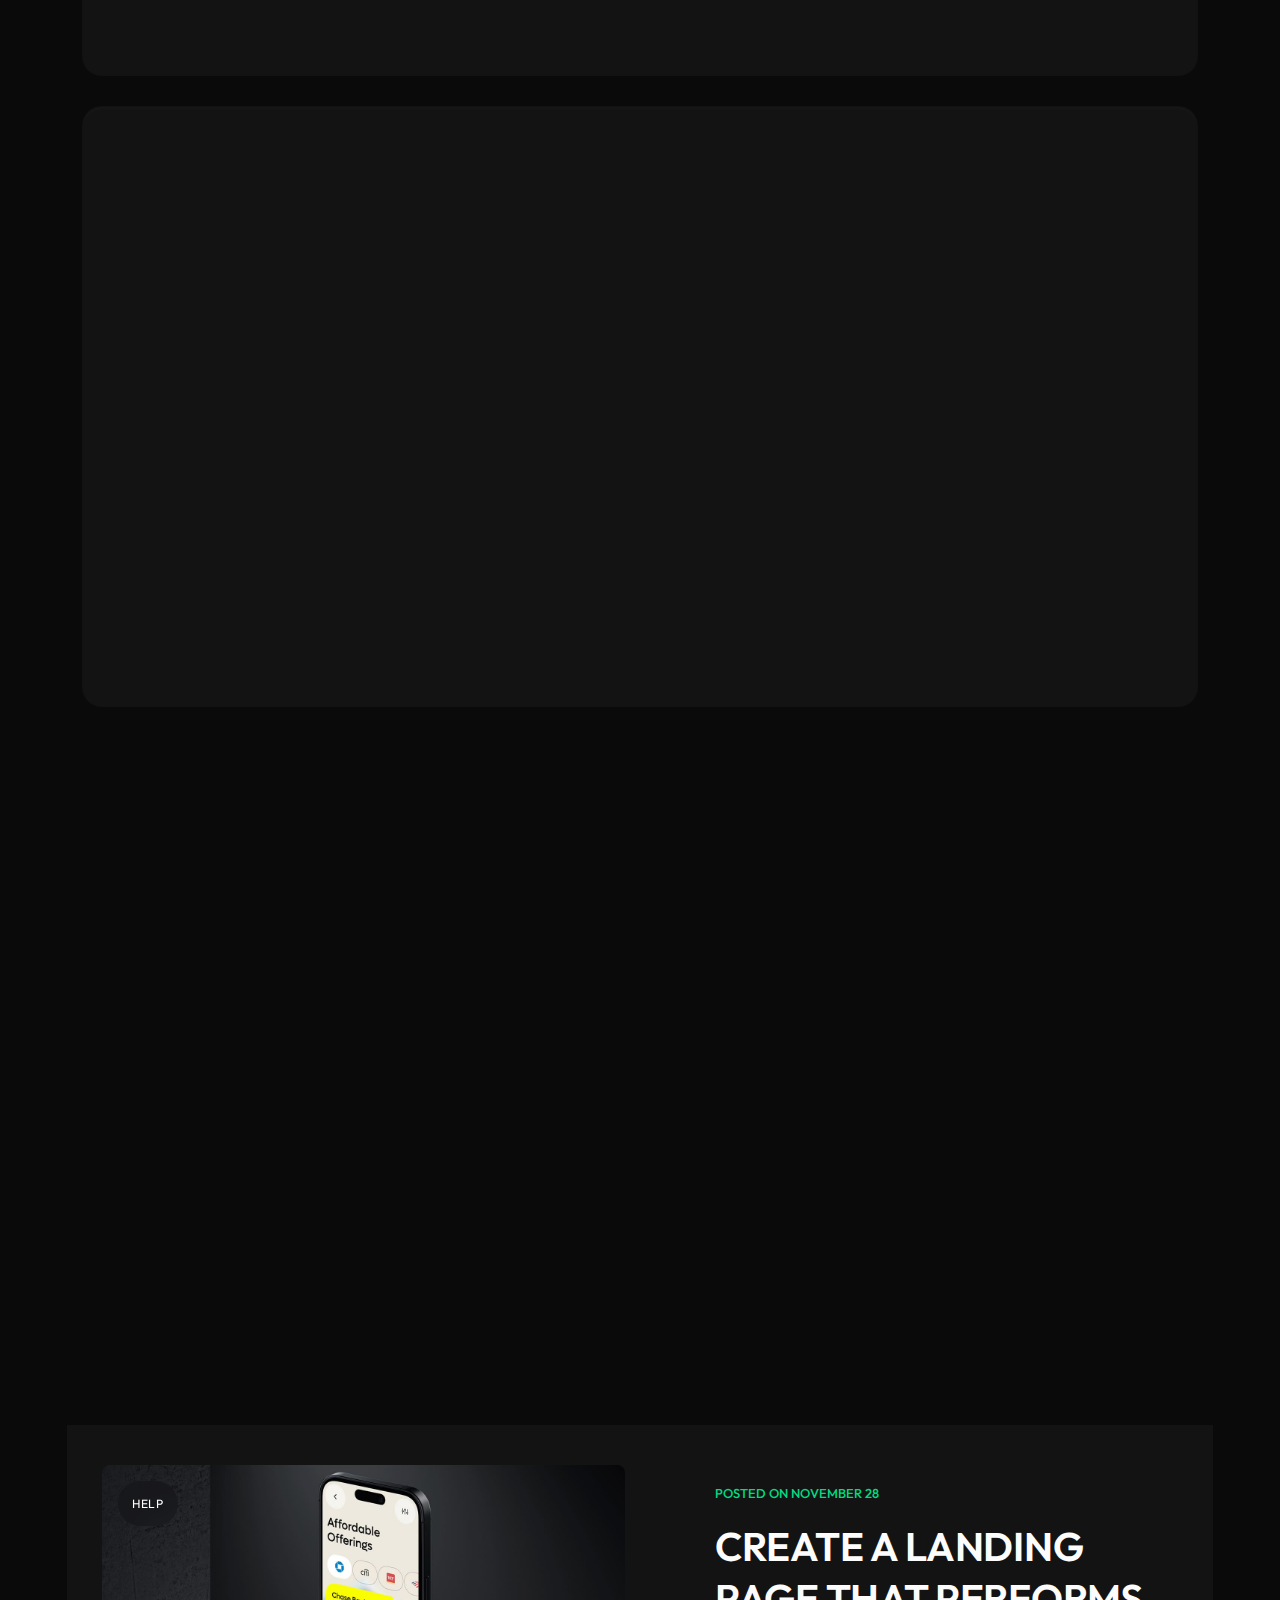
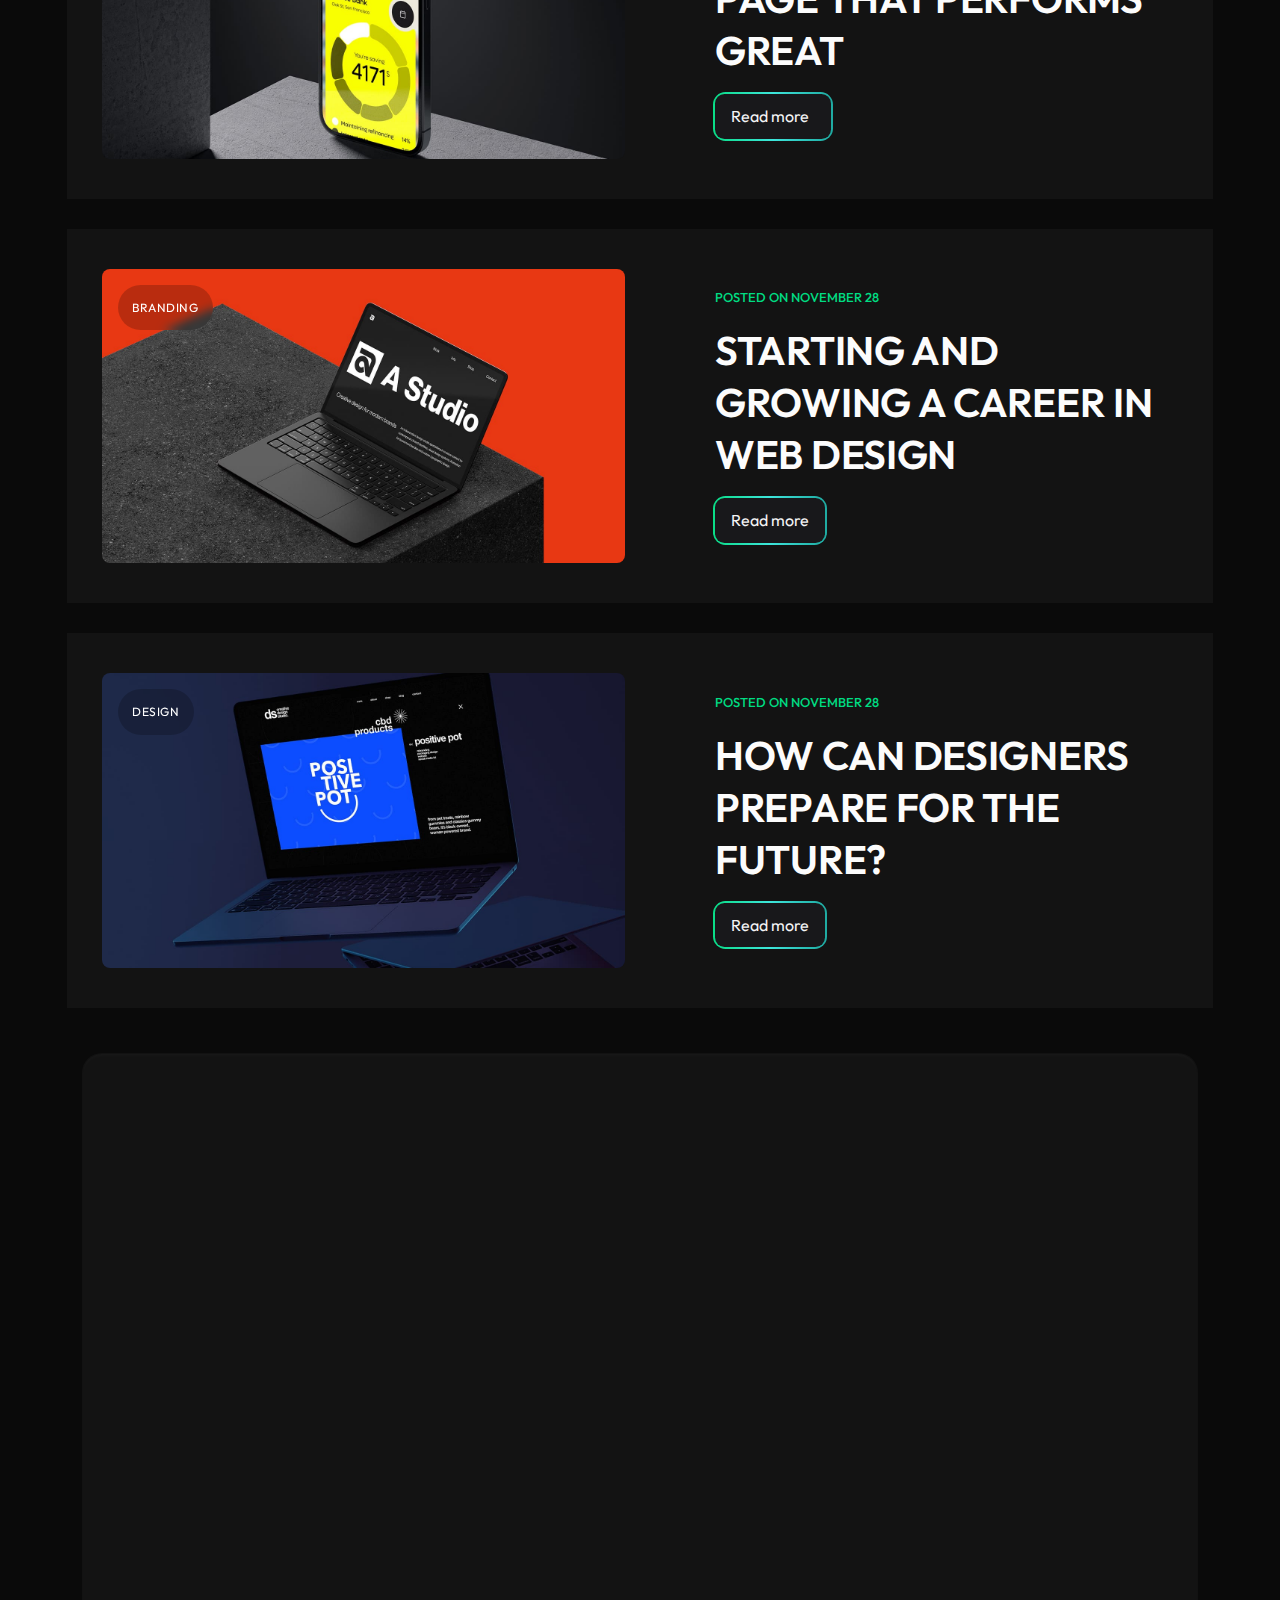
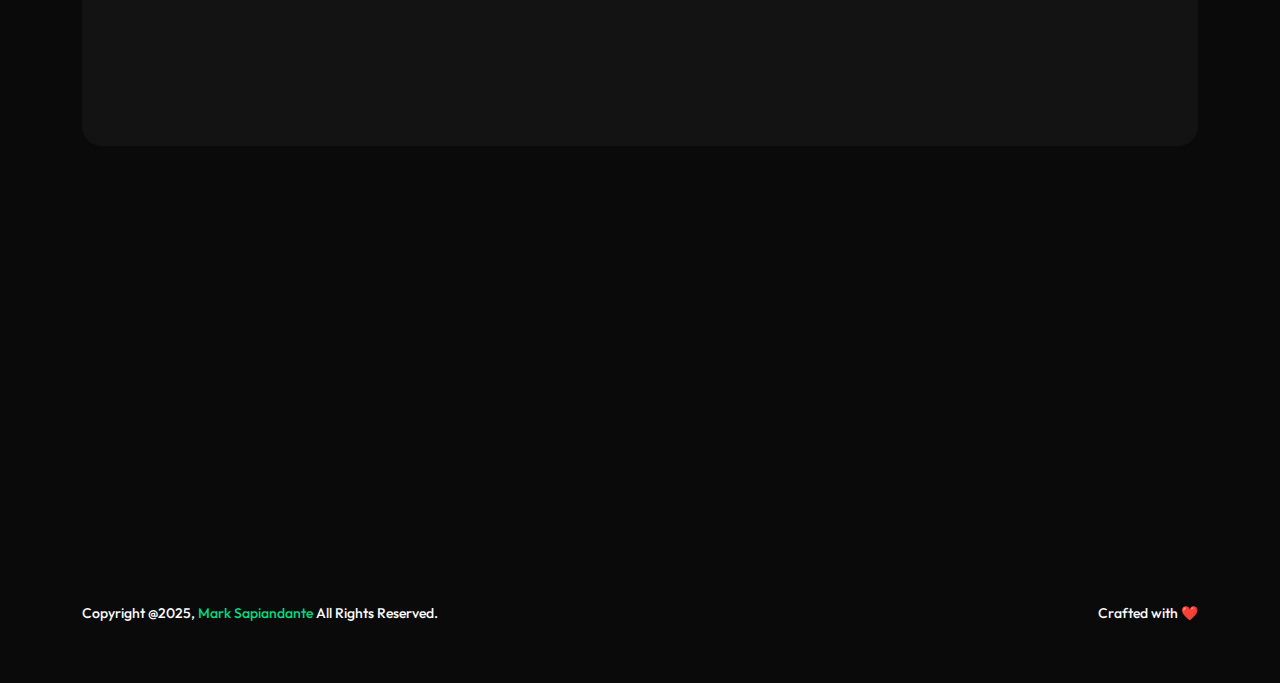
==== commit 9afe64c5: "v3 commit" ====
--- a/index.html
+++ b/index.html
@@ -7,7 +7,8 @@
     <meta http-equiv="X-UA-Compatible" content="IE=edge">
     <meta name="viewport" content="width=device-width, initial-scale=1">
     <meta name="description" content="Mark Sapiandante - Web Portfolio">
-    <meta name="keywords" content="personal, portfolio new, html, one page, bootstrap, new html template, design, creative, onepage, clean, modern">
+    <meta name="keywords"
+        content="personal, portfolio new, html, one page, bootstrap, new html template, design, creative, onepage, clean, modern">
     <meta name="author" content="Themesvila">
     <!-- PAGE TITLE -->
     <title>Mark Sapiandante - Web Developer</title>
@@ -17,7 +18,9 @@
     <!-- ALL GOOGLE FONTS -->
     <link rel="preconnect" href="https://fonts.googleapis.com">
     <link rel="preconnect" href="https://fonts.gstatic.com" crossorigin>
-    <link href="https://fonts.googleapis.com/css2?family=Poppins:ital,wght@0,100;0,200;0,300;0,400;0,500;0,600;0,700;0,800;0,900;1,100;1,200;1,300;1,400;1,500;1,600;1,700;1,800;1,900&display=swap" rel="stylesheet">
+    <link
+        href="https://fonts.googleapis.com/css2?family=Poppins:ital,wght@0,100;0,200;0,300;0,400;0,500;0,600;0,700;0,800;0,900;1,100;1,200;1,300;1,400;1,500;1,600;1,700;1,800;1,900&display=swap"
+        rel="stylesheet">
     <!-- BOOTSTRAP CSS -->
     <link rel="stylesheet" href="assets/css/bootstrap.min.css" />
     <!-- FONT AWESOME CSS -->
@@ -47,21 +50,23 @@
 </head>
 
 <body>
-    <!-- START PRELOADER AREA-->
-    <div class="preloader">
-        <svg viewbox="0 0 1000 1000" preserveaspectratio="none">
-            <path id="preloaderSvg" d="M0,1005S175,995,500,995s500,5,500,5V0H0Z"></path>
-        </svg>
-        <div class="preloader-heading">
-            <div class="load-text">
-                <span>M</span>
-                <span>A</span>
-                <span>R</span>
-                <span>K</span>
+    <!-- preloader -->
+    <div class="mil-preloader">
+        <div class="mil-preloader-animation">
+            <div class="mil-pos-abs mil-animation-1">
+                <p class="mil-h3 mil-muted mil-thin">Pioneering</p>
+                <p class="mil-h3 mil-muted">Creative</p>
+                <p class="mil-h3 mil-muted mil-thin">Excellence</p>
+            </div>
+            <div class="mil-pos-abs mil-animation-2">
+                <div class="mil-reveal-frame">
+                    <p class="mil-reveal-box"></p>
+                    <p class="mil-h3 mil-muted mil-thin">marksapiandante.</p>
+                </div>
             </div>
         </div>
     </div>
-    <!-- END PRELOADER AREA -->
+    <!-- preloader end -->
     <!-- START MENU DESIGN AREA -->
     <header class="main-header">
         <div class="header-upper">
@@ -70,7 +75,8 @@
                     <!-- START LOGO DESIGN AREA -->
                     <div class="logo-outer">
                         <div class="logo">
-                            <a href="index.html"><img id="logo" src="assets/images/my-logo-white-logo.webp" alt="Logo" title="Logo" /></a>
+                            <a href="index.html"><img id="logo" src="assets/images/my-logo-white-logo.webp" alt="Logo"
+                                    title="Logo" /></a>
                         </div>
                     </div>
                     <!-- / END LOGO DESIGN AREA -->
@@ -85,7 +91,8 @@
                                     </a>
                                 </div>
                                 <!-- Toggle Button -->
-                                <button type="button" class="navbar-toggle" data-bs-toggle="collapse" data-bs-target=".navbar-collapse">
+                                <button type="button" class="navbar-toggle" data-bs-toggle="collapse"
+                                    data-bs-target=".navbar-collapse">
                                     <span class="icon-bar"></span>
                                     <span class="icon-bar"></span>
                                     <span class="icon-bar"></span>
@@ -96,7 +103,6 @@
                                     <li><a class="nav-link-click" href="#about">about</a></li>
                                     <li><a class="nav-link-click" href="#service">services</a></li>
                                     <li><a class="nav-link-click" href="#works">works</a></li>
-                                    <li><a class="nav-link-click" href="#pricing">Pricing</a></li>
                                     <li><a class="nav-link-click" href="#blog">Blog</a></li>
                                     <li><a class="nav-link-click" href="#contact">Contact</a></li>
                                 </ul>
@@ -106,7 +112,7 @@
                     </div>
                     <!-- DARK MODE BTN -->
                     <div class="menu-btns">
-                        <a href="#contact" class="theme-btn"><span>Hire Me</span></i></a>
+                        <a href="#contact" class="theme-btn"><span>Hire Me</span></a>
                         <!-- <button class="theme-toggle" onclick="toggleTheme()" aria-label="Toggle theme">
                             <span class="toggle-icon"></span>
                         </button> -->
@@ -117,7 +123,7 @@
     </header>
     <!-- / END MENU DESIGN AREA -->
     <!-- START ABOUT DESIGN AREA -->
-    
+
     <section id="about" class="about-area">
         <div class="container">
             <div class="row">
@@ -125,8 +131,8 @@
                 <div class="col-lg-4">
                     <div class="about-image-part wow fadeInUp delay-0-3s">
                         <div class="about-image-part2">
-							<img src="assets/images/about/profile.jpg" alt="About Me" />
-						</div>
+                            <img src="assets/images/about/profile.jpg" alt="About Me" />
+                        </div>
                         <h2>Mark Sapiandante</h2>
                         <p>I am a Web Developer based in Philippines.</p>
                         <div class="about-social text-center">
@@ -145,7 +151,8 @@
                     <div class="about-content-part wow fadeInUp delay-0-2s">
                         <p>Hello There!</p>
                         <h2>
-                            I’m <span>Mark</span>, a Web Developer crafting <span>user-centric websites</span> with pixel-perfect precision.
+                            I’m <span>Mark</span>, a Web Developer crafting <span>user-centric websites</span> with
+                            pixel-perfect precision.
                         </h2>
                         <div class="adress-field">
                             <ul>
@@ -155,28 +162,29 @@
                         <div class="hero-btns">
                             <a href="contact.html" class="theme-btn">Download CV <i class="ri-download-line"></i></a>
                         </div>
-                    </div>
-                    <div class="about-content-part-bottom wow fadeInUp delay-0-2s">
-						<div class="company-list">
-                            <div class="scroller" data-direction="left" data-speed="slow">
-                                <div class="scroller__inner">
-                                    <h4>Web Developer</h4>
-                                    <h4>Web Designer</h4>
-                                    <h4>Front-end</h4>
-                                    <h4>Backend</h4>
-                                    <h4>Database</h4>
-                                </div>
-                            </div>
-                        </div>                       
-                    </div>
+                        <div class="about-content-part-bottom wow fadeInUp delay-0-2s">
+                            <div class="company-list">
+                                <div class="scroller" data-direction="left" data-speed="slow">
+                                    <div class="scroller__inner">
+                                        <h4>Web Developer</h4>
+                                        <h4>Web Designer</h4>
+                                        <h4>Front-end</h4>
+                                        <h4>Backend</h4>
+                                        <h4>Database</h4>
+                                    </div>
+                                </div>
+                            </div>
+                        </div>
+                    </div>
+
                 </div>
                 <!-- / END ABOUT TEXT DESIGN AREA -->
             </div>
         </div>
     </section>
     <!-- / END ABOUT DESIGN AREA -->
- 
-   <!-- START RESUME EXPERIENCE DESIGN AREA -->
+
+    <!-- START RESUME EXPERIENCE DESIGN AREA -->
     <section id="resume" class="resume-area">
         <div class="container">
             <div class="resume-items">
@@ -195,7 +203,7 @@
                                         <span class="years">2022 - Present</span>
                                         <h4>WordPress Developer</h4>
                                         <span class="company"> fuze Studio · Full-time</span>
-                                    </br>
+                                        </br>
                                         <span class="location">Sydney, New South Wales, Australia · Remote</span>
                                     </div>
                                 </div>
@@ -209,8 +217,8 @@
                                         <span class="years">2021 - 2024</span>
                                         <h4>Web Developer</h4>
                                         <span class="company">Zizon Solution · Part-time</span>
-                                    </br>
-                                    <span class="location">Orlando, Florida, United States · Remote</span>
+                                        </br>
+                                        <span class="location">Orlando, Florida, United States · Remote</span>
                                     </div>
                                 </div>
                                 <!-- / END SINGLE RESUME DESIGN AREA -->
@@ -223,12 +231,12 @@
                                         <span class="years">2021 - 2021</span>
                                         <h4>Web Development Engineer</h4>
                                         <span class="company">Senren, Inc · Part-time</span>
-                                    </br>
-                                    <span class="location">Hiroshima, Hiroshima, Japan · Remote</span>
+                                        </br>
+                                        <span class="location">Hiroshima, Hiroshima, Japan · Remote</span>
                                     </div>
                                 </div>
                                 <!-- / END SINGLE RESUME DESIGN AREA -->
-                                 <!-- START SINGLE RESUME DESIGN AREA -->
+                                <!-- START SINGLE RESUME DESIGN AREA -->
                                 <div class="resume-item wow fadeInUp delay-0-3s">
                                     <div class="icon">
                                         <i class="ri-book-line"></i>
@@ -237,8 +245,8 @@
                                         <span class="years">2019 - 2021</span>
                                         <h4>Software Engineer</h4>
                                         <span class="company">Infopiphany IT Solutions · Full-time</span>
-                                    </br>
-                                    <span class="location">Cavite, Philippines · On-site</span>
+                                        </br>
+                                        <span class="location">Cavite, Philippines · On-site</span>
                                     </div>
                                 </div>
                             </div>
@@ -256,45 +264,72 @@
                                         <i class="ri-book-line"></i>
                                     </div>
                                     <div class="content">
-                                        <span class="years">2013 - 2015</span>
+                                        <span class="years">2014 - 2018</span>
                                         <h4>Bachelor Degree, Computer Science</h4>
                                         <span class="company">STI College
                                         </span>
                                     </div>
                                 </div>
                                 <!-- / END SINGLE RESUME DESIGN AREA -->
-                               
+
+                            </div>
+                            <!-- / END SINGLE RESUME DESIGN AREA -->
+                        </div>
+                        <div class="experience-list xl-6 mt-4">
+                            <div class="single-resume">
+                                <h2>Certifications</h2>
+                                <!-- START SINGLE RESUME DESIGN AREA -->
+                                <div class="resume-item wow fadeInUp delay-0-3s">
+                                    <div class="icon">
+                                        <i class="ri-book-line"></i>
+                                    </div>
+                                    <div class="content">
+                                        <span class="years">March - 2024</span>
+                                        <h4>React + Typescript</h4>
+                                        <span class="company">Coding with Mosh
+                                        </span>
+                                    </div>
                                 </div>
                                 <!-- / END SINGLE RESUME DESIGN AREA -->
-                            </div>
-                            <div class="experience-list xl-6 my-4">
-                                <div class="single-resume">
-                                    <h2>Certifications</h2>
-                                    <!-- START SINGLE RESUME DESIGN AREA -->
-                                    <div class="resume-item wow fadeInUp delay-0-3s">
-                                        <div class="icon">
-                                            <i class="ri-book-line"></i>
-                                        </div>
-                                        <div class="content">
-                                            <span class="years">March - 2024</span>
-                                            <h4>React + Typescript</h4>
-                                            <span class="company">Coding with Mosh
-                                            </span>
-                                        </div>
-                                    </div>
-                                    <!-- / END SINGLE RESUME DESIGN AREA -->
-                                   
-                                    </div>
-                                    <!-- / END SINGLE RESUME DESIGN AREA -->
-                                </div>
-                        </div>
-                    </div>
-                    <!-- // END EDUCATION RESUME DESIGN AREA -->
-                </div>
-            </div>
+                                <!-- START SINGLE RESUME DESIGN AREA -->
+                                <div class="resume-item wow fadeInUp delay-0-3s">
+                                    <div class="icon">
+                                        <i class="ri-book-line"></i>
+                                    </div>
+                                    <div class="content">
+                                        <span class="years">July - 2023</span>
+                                        <h4>UI/UX Design using Figma</h4>
+                                        <span class="company">MSTCONNECT Educational Consultancy
+                                        </span>
+                                    </div>
+                                </div>
+                                <!-- / END SINGLE RESUME DESIGN AREA -->
+                                <!-- START SINGLE RESUME DESIGN AREA -->
+                                <div class="resume-item wow fadeInUp delay-0-3s">
+                                    <div class="icon">
+                                        <i class="ri-book-line"></i>
+                                    </div>
+                                    <div class="content">
+                                        <span class="years">Oct - 2023</span>
+                                        <h4>Vector Drawing with Adobe Illustrator
+                                        </h4>
+                                        <span class="company">Department of Information and Communications Technology
+                                        </span>
+                                    </div>
+                                </div>
+                                <!-- / END SINGLE RESUME DESIGN AREA -->
+
+                            </div>
+                            <!-- / END SINGLE RESUME DESIGN AREA -->
+                        </div>
+                    </div>
+                </div>
+                <!-- // END EDUCATION RESUME DESIGN AREA -->
+            </div>
+        </div>
         </div>
     </section>
-    <!-- / END RESUME EXPERIENCE DESIGN AREA -->	
+    <!-- / END RESUME EXPERIENCE DESIGN AREA -->
     <!-- START SKILL DESIGN AREA -->
     <section id="skills" class="skill-area">
         <div class="container">
@@ -308,58 +343,58 @@
             </div>
             <div class="row">
                 <div class="col-lg-12">
-                    <div class="skill-items-wrap">
-                        <div class="row">
-                            <div class="col-xl-3 col-lg-4 col-md-3 col-sm-4 col-6">
+                    <div class="skill-items-wrap scroller" data-direction="left" data-speed="slow">
+                        <div class="row scroller__inner">
+                            <div class="col-xl-1 col-lg-4 col-md-3 col-sm-4 col-6">
                                 <div class="skill-item wow fadeInUp delay-0-2s">
                                     <img src="assets/images/skills/skill1.png" alt="Skill" />
                                     <h5>Figma</h5>
                                     <!-- <span class="percent">99%</span> -->
                                 </div>
                             </div>
-                            <div class="col-xl-3 col-lg-4 col-md-3 col-sm-4 col-6">
+                            <div class="col-xl-1 col-lg-4 col-md-3 col-sm-4 col-6">
                                 <div class="skill-item wow fadeInUp delay-0-3s">
                                     <img src="assets/images/skills/skill2.png" alt="Skill" />
                                     <h5>Tailwand</h5>
                                     <!-- <span class="percent">93%</span> -->
                                 </div>
                             </div>
-                            <div class="col-xl-3 col-lg-4 col-md-3 col-sm-4 col-6">
+                            <div class="col-xl-1 col-lg-4 col-md-3 col-sm-4 col-6">
                                 <div class="skill-item wow fadeInUp delay-0-4s">
                                     <img src="assets/images/skills/skill3.png" alt="Skill" />
                                     <h5>Photoshop</h5>
                                     <!-- <span class="percent">53%</span> -->
                                 </div>
                             </div>
-                            <div class="col-xl-3 col-lg-4 col-md-3 col-sm-4 col-6">
+                            <div class="col-xl-1 col-lg-4 col-md-3 col-sm-4 col-6">
                                 <div class="skill-item wow fadeInUp delay-0-5s">
                                     <img src="assets/images/skills/skill4.png" alt="Skill" />
                                     <h5>WordPress</h5>
                                     <!-- <span class="percent">74%</span> -->
                                 </div>
                             </div>
-                            <div class="col-xl-3 col-lg-4 col-md-3 col-sm-4 col-6">
+                            <div class="col-xl-1 col-lg-4 col-md-3 col-sm-4 col-6">
                                 <div class="skill-item wow fadeInUp delay-0-2s">
                                     <img src="assets/images/skills/skill5.png" alt="Skill" />
                                     <h5>Angular</h5>
                                     <!-- <span class="percent">95%</span> -->
                                 </div>
                             </div>
-                            <div class="col-xl-3 col-lg-4 col-md-3 col-sm-4 col-6">
+                            <div class="col-xl-1 col-lg-4 col-md-3 col-sm-4 col-6">
                                 <div class="skill-item wow fadeInUp delay-0-3s">
                                     <img src="assets/images/skills/skill6.png" alt="Skill" />
                                     <h5>Webflow</h5>
                                     <!-- <span class="percent">96%</span> -->
                                 </div>
                             </div>
-                            <div class="col-xl-3 col-lg-4 col-md-3 col-sm-4 col-6">
+                            <div class="col-xl-1 col-lg-4 col-md-3 col-sm-4 col-6">
                                 <div class="skill-item wow fadeInUp delay-0-4s">
                                     <img src="assets/images/skills/skill7.png" alt="Skill" />
                                     <h5>Python</h5>
                                     <!-- <span class="percent">52%</span> -->
                                 </div>
                             </div>
-                            <div class="col-xl-3 col-lg-4 col-md-3 col-sm-4 col-6">
+                            <div class="col-xl-1 col-lg-4 col-md-3 col-sm-4 col-6">
                                 <div class="skill-item wow fadeInUp delay-0-5s">
                                     <img src="assets/images/skills/skill8.png" alt="Skill" />
                                     <h5>Sketch</h5>
@@ -368,11 +403,71 @@
                             </div>
                         </div>
                     </div>
+                    <div class="skill-items-wrap scroller" data-direction="right" data-speed="slow">
+                        <div class="row scroller__inner">
+                            <div class="col-xl-1 col-lg-4 col-md-3 col-sm-4">
+                                <div class="skill-item wow fadeInUp delay-0-2s">
+                                    <img src="assets/images/skills/skill1.png" alt="Skill" />
+                                    <h5>Figma</h5>
+                                    <!-- <span class="percent">99%</span> -->
+                                </div>
+                            </div>
+                            <div class="col-xl-1 col-lg-4 col-md-3 col-sm-4 col-6">
+                                <div class="skill-item wow fadeInUp delay-0-3s">
+                                    <img src="assets/images/skills/skill2.png" alt="Skill" />
+                                    <h5>Tailwand</h5>
+                                    <!-- <span class="percent">93%</span> -->
+                                </div>
+                            </div>
+                            <div class="col-xl-1 col-lg-4 col-md-3 col-sm-4 col-6">
+                                <div class="skill-item wow fadeInUp delay-0-4s">
+                                    <img src="assets/images/skills/skill3.png" alt="Skill" />
+                                    <h5>Photoshop</h5>
+                                    <!-- <span class="percent">53%</span> -->
+                                </div>
+                            </div>
+                            <div class="col-xl-1 col-lg-4 col-md-3 col-sm-4 col-6">
+                                <div class="skill-item wow fadeInUp delay-0-5s">
+                                    <img src="assets/images/skills/skill4.png" alt="Skill" />
+                                    <h5>WordPress</h5>
+                                    <!-- <span class="percent">74%</span> -->
+                                </div>
+                            </div>
+                            <div class="col-xl-1 col-lg-4 col-md-3 col-sm-4 col-6">
+                                <div class="skill-item wow fadeInUp delay-0-2s">
+                                    <img src="assets/images/skills/skill5.png" alt="Skill" />
+                                    <h5>Angular</h5>
+                                    <!-- <span class="percent">95%</span> -->
+                                </div>
+                            </div>
+                            <div class="col-xl-1 col-lg-4 col-md-3 col-sm-4 col-6">
+                                <div class="skill-item wow fadeInUp delay-0-3s">
+                                    <img src="assets/images/skills/skill6.png" alt="Skill" />
+                                    <h5>Webflow</h5>
+                                    <!-- <span class="percent">96%</span> -->
+                                </div>
+                            </div>
+                            <div class="col-xl-1 col-lg-4 col-md-3 col-sm-4 col-6">
+                                <div class="skill-item wow fadeInUp delay-0-4s">
+                                    <img src="assets/images/skills/skill7.png" alt="Skill" />
+                                    <h5>Python</h5>
+                                    <!-- <span class="percent">52%</span> -->
+                                </div>
+                            </div>
+                            <div class="col-xl-1 col-lg-4 col-md-3 col-sm-4 col-6">
+                                <div class="skill-item wow fadeInUp delay-0-5s">
+                                    <img src="assets/images/skills/skill8.png" alt="Skill" />
+                                    <h5>Sketch</h5>
+                                    <!-- <span class="percent">84%</span> -->
+                                </div>
+                            </div>
+                        </div>
+                    </div>
                 </div>
             </div>
         </div>
     </section>
-    <!-- / END SKILL DESIGN AREA -->	
+    <!-- / END SKILL DESIGN AREA -->
     <!-- START PORTFOLIO DESIGN AREA -->
     <section id="works" class="projects-area">
         <div class="container">
@@ -399,7 +494,8 @@
                         <div class="project-item style-two wow fadeInUp delay-0-3s">
                             <div class="project-image">
                                 <img src="assets/images/projects/work1.jpg" alt="Project">
-                                 <a href="assets/images/projects/work1.jpg" class="details-btn work-popup"><i class="ri-arrow-right-up-line"></i></a>
+                                <a href="assets/images/projects/work1.jpg" class="details-btn work-popup"><i
+                                        class="ri-arrow-right-up-line"></i></a>
                             </div>
                             <div class="project-content">
                                 <span class="sub-title">Branding</span>
@@ -413,7 +509,8 @@
                         <div class="project-item style-two wow fadeInUp delay-0-4s">
                             <div class="project-image">
                                 <img src="assets/images/projects/work2.jpg" alt="Project">
-                                <a href="https://www.youtube.com/watch?v=qZEPs3vmYB4" class="details-btn popup-youtube"><i class="ri-arrow-right-up-line"></i></a>
+                                <a href="https://www.youtube.com/watch?v=qZEPs3vmYB4"
+                                    class="details-btn popup-youtube"><i class="ri-arrow-right-up-line"></i></a>
                             </div>
                             <div class="project-content">
                                 <span class="sub-title">Design</span>
@@ -427,7 +524,8 @@
                         <div class="project-item style-two wow fadeInUp delay-0-5s">
                             <div class="project-image">
                                 <img src="assets/images/projects/work3.jpg" alt="Project">
-                                <a href="assets/images/projects/work3.jpg" class="details-btn work-popup"><i class="ri-arrow-right-up-line"></i></a>
+                                <a href="assets/images/projects/work3.jpg" class="details-btn work-popup"><i
+                                        class="ri-arrow-right-up-line"></i></a>
                             </div>
                             <div class="project-content">
                                 <span class="sub-title">Graphics</span>
@@ -441,7 +539,8 @@
                         <div class="project-item style-two wow fadeInUp delay-0-6s">
                             <div class="project-image">
                                 <img src="assets/images/projects/work4.jpg" alt="Project">
-                                <a href="assets/images/projects/work4.jpg" class="details-btn work-popup"><i class="ri-arrow-right-up-line"></i></a>
+                                <a href="assets/images/projects/work4.jpg" class="details-btn work-popup"><i
+                                        class="ri-arrow-right-up-line"></i></a>
                             </div>
                             <div class="project-content">
                                 <span class="sub-title">Game</span>
@@ -455,7 +554,8 @@
                         <div class="project-item style-two wow fadeInUp delay-0-7s">
                             <div class="project-image">
                                 <img src="assets/images/projects/work5.jpg" alt="Project">
-                                <a href="assets/images/projects/work5.jpg" class="details-btn work-popup"><i class="ri-arrow-right-up-line"></i></a>
+                                <a href="assets/images/projects/work5.jpg" class="details-btn work-popup"><i
+                                        class="ri-arrow-right-up-line"></i></a>
                             </div>
                             <div class="project-content">
                                 <span class="sub-title">Branding</span>
@@ -469,7 +569,8 @@
                         <div class="project-item style-two wow fadeInUp delay-0-8s">
                             <div class="project-image">
                                 <img src="assets/images/projects/work6.jpg" alt="Project">
-                                <a href="https://www.youtube.com/watch?v=qZEPs3vmYB4" class="details-btn popup-youtube"><i class="ri-arrow-right-up-line"></i></a>
+                                <a href="https://www.youtube.com/watch?v=qZEPs3vmYB4"
+                                    class="details-btn popup-youtube"><i class="ri-arrow-right-up-line"></i></a>
                             </div>
                             <div class="project-content">
                                 <span class="sub-title">Design</span>
@@ -483,7 +584,7 @@
         </div>
     </section>
     <!-- // END PORTFOLIO DESIGN AREA -->
-   <!-- START PRICING DESIGN AREA -->
+    <!-- START PRICING DESIGN AREA -->
     <!-- <section id="pricing" class="pricing-area">
         <div class="container">
             <div class="container-inner">
@@ -569,7 +670,7 @@
             </div>
         </div>
     </section> -->
-    <!-- / END PRICING DESIGN AREA -->	
+    <!-- / END PRICING DESIGN AREA -->
     <!-- START TESTIMONIALS DESIGN AREA -->
     <section class="testimonials-area">
         <div class="container">
@@ -663,7 +764,7 @@
             </div>
         </div>
     </section>
-    <!-- / END TESTIMONIALS DESIGN AREA -->	
+    <!-- / END TESTIMONIALS DESIGN AREA -->
     <!-- START BRAND DESIGN AREA -->
     <div class="client-logo-area">
         <div class="container">
@@ -671,7 +772,7 @@
                 <div class="col-xl-12">
                     <div class="section-title text-center pt-5 mb-65 wow fadeInUp delay-0-2s">
                         <p>Company I work</p>
-						<h2>300+ Global Clients</h2>
+                        <h2>300+ Global Clients</h2>
                     </div>
                 </div>
             </div>
@@ -709,18 +810,18 @@
             </div>
         </div>
     </div>
-    <!-- END BRAND DESIGN AREA -->	
+    <!-- END BRAND DESIGN AREA -->
     <!-- START VLOG DESIGN AREA -->
     <section id="blog" class="blog-area">
         <div class="container">
-			<div class="row">
-				<div class="col-xl-12 col-lg-12">
-					<div class="section-title text-center wow fadeInUp delay-0-2s">
-						<p>Latest News</p>
-						<h2>Stories</h2>
-					</div>
-				</div>
-			</div>
+            <div class="row">
+                <div class="col-xl-12 col-lg-12">
+                    <div class="section-title text-center wow fadeInUp delay-0-2s">
+                        <p>Latest News</p>
+                        <h2>Stories</h2>
+                    </div>
+                </div>
+            </div>
             <!-- START SINGLE VLOG DESIGN AREA -->
             <div class="row blog-post-box align-items-center">
                 <div class="col-lg-6">
@@ -736,8 +837,10 @@
                 <div class="col-lg-6">
                     <div class="blog-post-caption">
                         <h3>Posted on november 28</h3>
-                        <h2><a class="link-decoration" href="single-project.html">Create a Landing Page That Performs Great</a></h2>
-                        <a class="theme-btn theme-btn-two" href="single-project.html">Read more &nbsp;<i class="ri-arrow-right-line"></i></a>
+                        <h2><a class="link-decoration" href="single-project.html">Create a Landing Page That Performs
+                                Great</a></h2>
+                        <a class="theme-btn theme-btn-two" href="single-project.html">Read more &nbsp;<i
+                                class="ri-arrow-right-line"></i></a>
                     </div>
                 </div>
             </div>
@@ -757,8 +860,10 @@
                 <div class="col-lg-6">
                     <div class="blog-post-caption">
                         <h3>Posted on november 28</h3>
-                        <h2><a class="link-decoration" href="single-project.html">Starting and Growing a Career in Web Design</a></h2>
-                        <a class="theme-btn theme-btn-two" href="single-project.html">Read more <i class="ri-arrow-right-line"></i></a>
+                        <h2><a class="link-decoration" href="single-project.html">Starting and Growing a Career in Web
+                                Design</a></h2>
+                        <a class="theme-btn theme-btn-two" href="single-project.html">Read more <i
+                                class="ri-arrow-right-line"></i></a>
                     </div>
                 </div>
             </div>
@@ -778,15 +883,17 @@
                 <div class="col-lg-6">
                     <div class="blog-post-caption">
                         <h3>Posted on november 28</h3>
-                        <h2><a class="link-decoration" href="single-project.html">How Can Designers Prepare for the Future?</a></h2>
-                        <a class="theme-btn theme-btn-two" href="single-project.html">Read more <i class="ri-arrow-right-line"></i></a>
+                        <h2><a class="link-decoration" href="single-project.html">How Can Designers Prepare for the
+                                Future?</a></h2>
+                        <a class="theme-btn theme-btn-two" href="single-project.html">Read more <i
+                                class="ri-arrow-right-line"></i></a>
                     </div>
                 </div>
             </div>
             <!-- START SINGLE VLOG DESIGN AREA -->
         </div>
     </section>
-    <!-- / END VLOG DESIGN AREA -->			
+    <!-- / END VLOG DESIGN AREA -->
     <!-- START CONTACT DESIGN AREA -->
     <section id="contact" class="contact-area">
         <div class="container">
@@ -826,7 +933,9 @@
                                     <i class="ri-mail-line"></i>
                                 </div>
                                 <h2>Email:</h2>
-                                <p><a href="/cdn-cgi/l/email-protection" class="__cf_email__" data-cfemail="ee998b8c9d879a8b808f838bae838f8782c08d8183">[email&#160;protected]</a></p>
+                                <p><a href="/cdn-cgi/l/email-protection" class="__cf_email__"
+                                        data-cfemail="ee998b8c9d879a8b808f838bae838f8782c08d8183">[email&#160;protected]</a>
+                                </p>
                             </div>
                             <!-- / END CONTACT SINGLEDESIGN AREA -->
                         </div>
@@ -834,50 +943,59 @@
                     <!-- START CONTACT FORM DESIGN AREA -->
                     <div class="col-lg-8">
                         <div class="contact-form contact-form-area wow fadeInUp delay-0-4s">
-						<form id="contactForm" class="contact-form" action="#" method="post">
-                            <div class="row">
-                                <div class="col-md-6">
-                                    <div class="form-group">
-                                        <input type="text" id="name" class="form-control" value="" placeholder="Steve Milner" required="" data-error="Please enter your Name" />
-                                        <label for="name" class="for-icon"><i class="far fa-user"></i></label>
-                                        <div class="help-block with-errors"></div>
-                                    </div>
-                                </div>
-                                <div class="col-md-6">
-                                    <div class="form-group">
-                                        <input type="email" id="email" class="form-control" value="" placeholder="hello@websitename.com" required="" data-error="Please enter your Email" />
-                                        <label for="email" class="for-icon"><i class="far fa-envelope"></i></label>
-                                        <div class="help-block with-errors"></div>
-                                    </div>
-                                </div>
-                                <div class="col-md-12">
-                                    <div class="form-group">
-                                        <input type="text" id="subject" class="form-control" value="" placeholder="Your Subject" required="" data-error="Please enter your Name" />
-                                        <label for="name" class="for-icon"><i class="far fa-user"></i></label>
-                                        <div class="help-block with-errors"></div>
-                                    </div>
-                                </div>
-                                <div class="col-md-12">
-                                    <div class="form-group">
-                                        <textarea name="message" id="message" class="form-control" rows="4" placeholder="Write Your message" required="" data-error="Please Write your Message"></textarea>
-                                        <div class="help-block with-errors"></div>
-                                    </div>
-                                </div>
-                                <div class="col-md-12">
-                                    <div class="form-group mb-0">
-                                        <button type="submit" class="theme-btn">
-                                            <span>Submit</span>
-                                        </button>
-                                        <div id="msgSubmit" class="hidden"></div>
-                                    </div>
-                                </div>
-                                <div class="col-md-12 text-center">
-                                    <p class="input-success">We have received your mail, We will get back to you soon!</p>
-                                    <p class="input-error">Sorry, Message could not send! Please try again.</p>
-                                </div>
-                            </div>
-                        </form>
-                           <!--  <form id="contact-form" method="post" enctype="multipart/form-data">
+                            <form id="contactForm" class="contact-form" action="#" method="post">
+                                <div class="row">
+                                    <div class="col-md-6">
+                                        <div class="form-group">
+                                            <input type="text" id="name" class="form-control" value=""
+                                                placeholder="Steve Milner" required=""
+                                                data-error="Please enter your Name" />
+                                            <label for="name" class="for-icon"><i class="far fa-user"></i></label>
+                                            <div class="help-block with-errors"></div>
+                                        </div>
+                                    </div>
+                                    <div class="col-md-6">
+                                        <div class="form-group">
+                                            <input type="email" id="email" class="form-control" value=""
+                                                placeholder="hello@websitename.com" required=""
+                                                data-error="Please enter your Email" />
+                                            <label for="email" class="for-icon"><i class="far fa-envelope"></i></label>
+                                            <div class="help-block with-errors"></div>
+                                        </div>
+                                    </div>
+                                    <div class="col-md-12">
+                                        <div class="form-group">
+                                            <input type="text" id="subject" class="form-control" value=""
+                                                placeholder="Your Subject" required=""
+                                                data-error="Please enter your Name" />
+                                            <label for="name" class="for-icon"><i class="far fa-user"></i></label>
+                                            <div class="help-block with-errors"></div>
+                                        </div>
+                                    </div>
+                                    <div class="col-md-12">
+                                        <div class="form-group">
+                                            <textarea name="message" id="message" class="form-control" rows="4"
+                                                placeholder="Write Your message" required=""
+                                                data-error="Please Write your Message"></textarea>
+                                            <div class="help-block with-errors"></div>
+                                        </div>
+                                    </div>
+                                    <div class="col-md-12">
+                                        <div class="form-group mb-0">
+                                            <button type="submit" class="theme-btn">
+                                                <span>Submit</span>
+                                            </button>
+                                            <div id="msgSubmit" class="hidden"></div>
+                                        </div>
+                                    </div>
+                                    <div class="col-md-12 text-center">
+                                        <p class="input-success">We have received your mail, We will get back to you
+                                            soon!</p>
+                                        <p class="input-error">Sorry, Message could not send! Please try again.</p>
+                                    </div>
+                                </div>
+                            </form>
+                            <!--  <form id="contact-form" method="post" enctype="multipart/form-data">
                                 <div class="row">
                                     <div class="col-md-6">
                                         <div class="form-group">
@@ -927,7 +1045,7 @@
             </div>
         </div>
     </section>
-    <!-- / END CONTACT DESIGN AREA -->	
+    <!-- / END CONTACT DESIGN AREA -->
     <!-- START CALL TO ACTION DESIGN AREA -->
     <section class="call-to-action-area">
         <div class="container">
@@ -935,10 +1053,13 @@
                 <!-- START ABOUT TEXT DESIGN AREA -->
                 <div class="col-lg-12">
                     <div class="call-to-action-part wow fadeInUp delay-0-2s text-center">
-                        <h2>Are You Ready to <span>kickstart</span> your <span>project</span> with a touch of magic?</h2>
-                        <p>Reach out and let's make it happen ✨. I'm also available for full-time or Part-time opportunities to push the boundaries of design and deliver exceptional work.</p>
+                        <h2>Are You Ready to <span>kickstart</span> your <span>project</span> with a touch of magic?
+                        </h2>
+                        <p>Reach out and let's make it happen ✨. I'm also available for full-time or Part-time
+                            opportunities to push the boundaries of design and deliver exceptional work.</p>
                         <div class="hero-btns">
-                            <a href="contact.html" class="theme-btn">Let's Talk &nbsp; <i class="ri-download-line"></i></a>
+                            <a href="contact.html" class="theme-btn">Let's Talk &nbsp; <i
+                                    class="ri-download-line"></i></a>
                         </div>
                     </div>
                 </div>
@@ -947,21 +1068,7 @@
         </div>
     </section>
     <!--  // END CALL TO ACTION DESIGN AREA -->
-	<!-- START MAP -->
-	<!-- <section class="map_area">	
-		<div class="container">		
-			<div class="row">
-				<div class="col-lg-12 col-sm-12 col-xs-12">	
-					<h2 class="map_title">View My Live Map Location</h2>
-					<div class="map">
-						<iframe src="https://www.google.com/maps/embed?pb=!1m18!1m12!1m3!1d62720.94721583507!2d122.50717096424007!3d10.729917440427954!2m3!1f0!2f0!3f0!3m2!1i1024!2i768!4f13.1!3m3!1m2!1s0x33aee56fe538d781%3A0xe8250cd6bc30a488!2sIloilo%20City%2C%20Iloilo!5e0!3m2!1sen!2sph!4v1741955225669!5m2!1sen!2sph" width="600" height="450" style="border:0;" allowfullscreen="" loading="lazy" referrerpolicy="no-referrer-when-downgrade"></iframe>
-						<h2 class="close_btn">Hide Map</h2>		
-					</div> 							
-				</div>
-			</div>		
-		</div>
-	</section> -->
-	<!-- END  MAP -->	
+
     <!-- START FOOTER DESIGN AREA -->
     <footer class="main-footer">
         <div class="footer-bottom pt-50 pb-40">
@@ -996,13 +1103,14 @@
     </div>
     <!-- / END SCROOL UP DESIGN AREA -->
     <!-- JQUERY JS -->
-    <script data-cfasync="false" src="/cdn-cgi/scripts/5c5dd728/cloudflare-static/email-decode.min.js"></script><script src="assets/js/jquery-3.6.0.min.js"></script>
+    <script data-cfasync="false" src="/cdn-cgi/scripts/5c5dd728/cloudflare-static/email-decode.min.js"></script>
+    <script src="assets/js/jquery-3.6.0.min.js"></script>
     <!-- BOOTSTRAP JS-->
     <script src="assets/js/bootstrap.min.js"></script>
     <!-- APPEAR JS -->
     <script src="assets/js/appear.min.js"></script>
-	<!-- jquery smooth-scroll JS -->
-	<script src="assets/js/smooth-scroll.js"></script>		
+    <!-- jquery smooth-scroll JS -->
+    <script src="assets/js/smooth-scroll.js"></script>
     <!-- GSAP JS -->
     <script src="assets/js/gsap.min.js"></script>
     <!-- MAGNIFICANT JS -->
@@ -1017,9 +1125,13 @@
     <script src="assets/js/isotope.pkgd.min.js"></script>
     <!--  WOW ANIMATION JS-->
     <script src="assets/js/wow.min.js"></script>
-	<script src="assets/js/form-contact.js"></script>
+    <script src="assets/js/form-contact.js"></script>
     <!-- SCRIPT JS-->
     <script src="assets/js/script.js"></script>
+    <!-- scroll trigger js -->
+    <script src="js/plugins/ScrollTrigger.min.js"></script>
+    <!-- scroll smoother -->
+    <script src="assets/js/smooth-scroll.js"></script>
 
 </body>
 
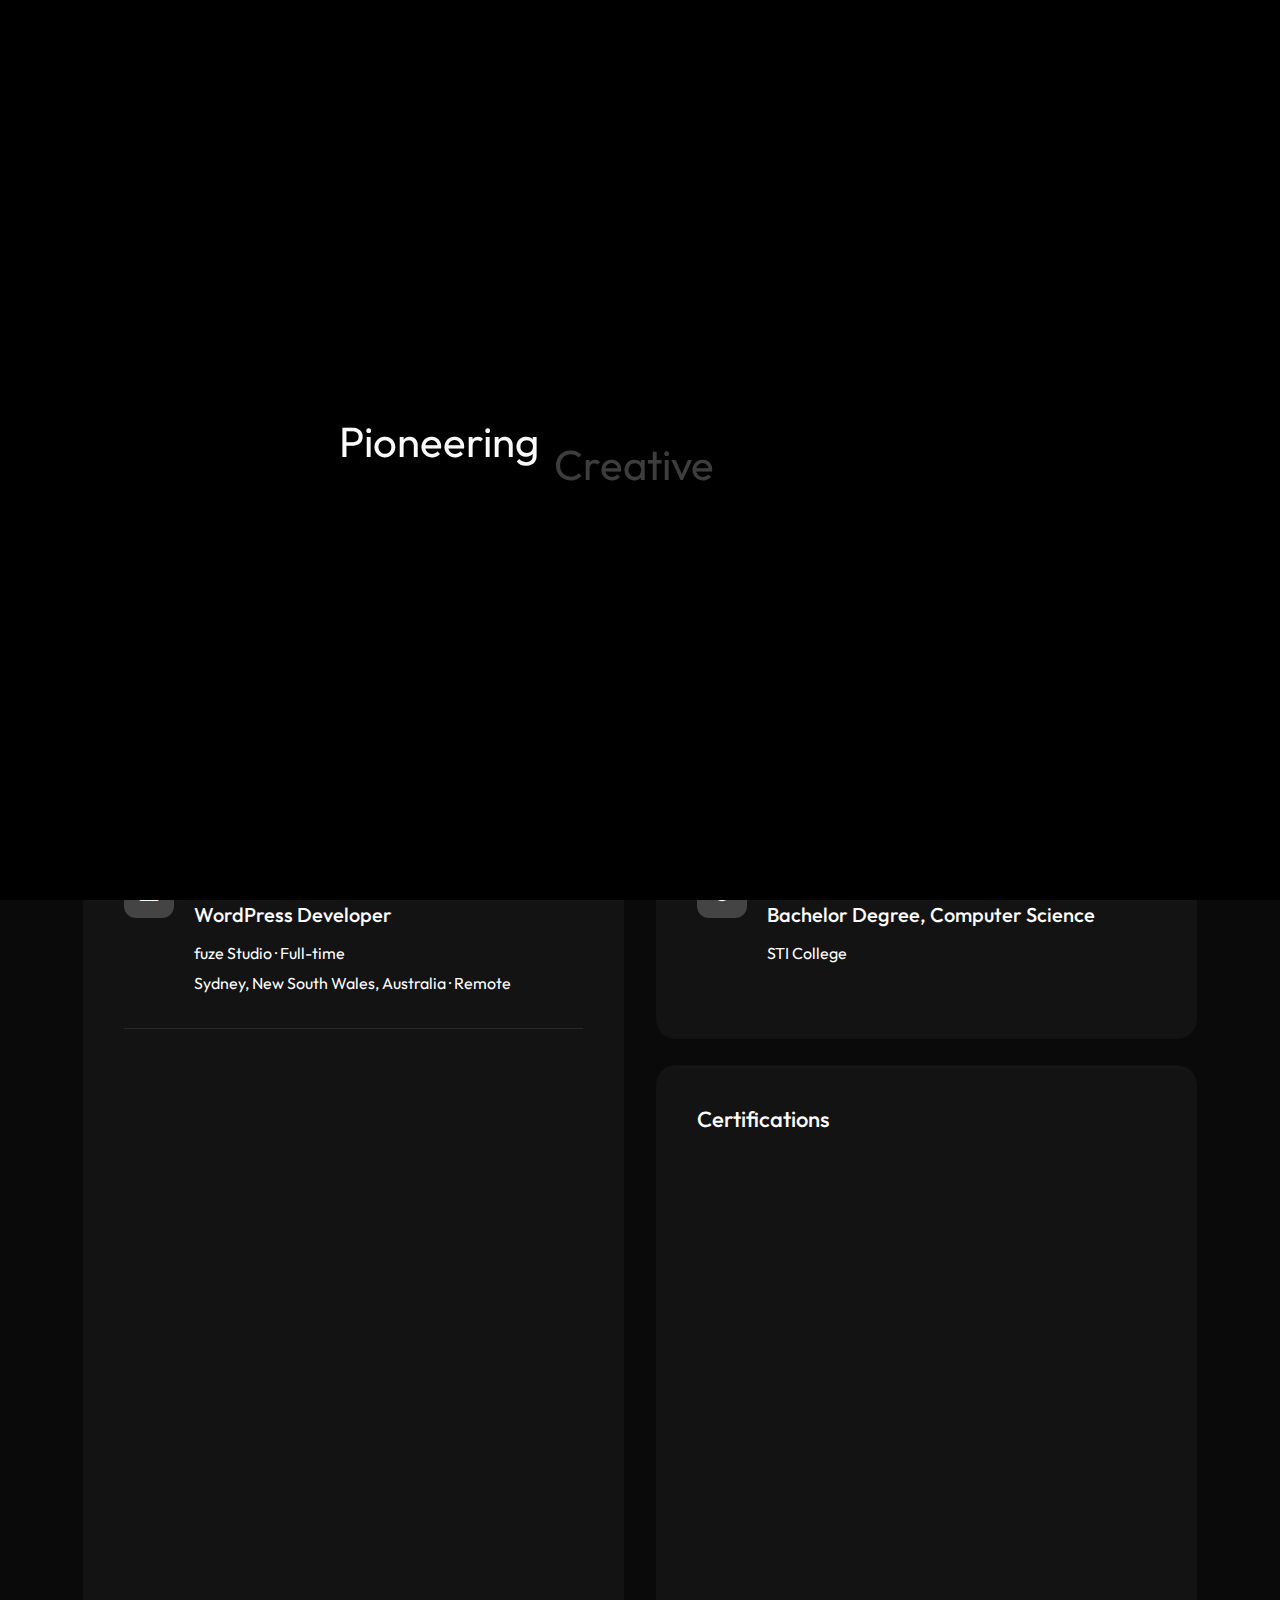
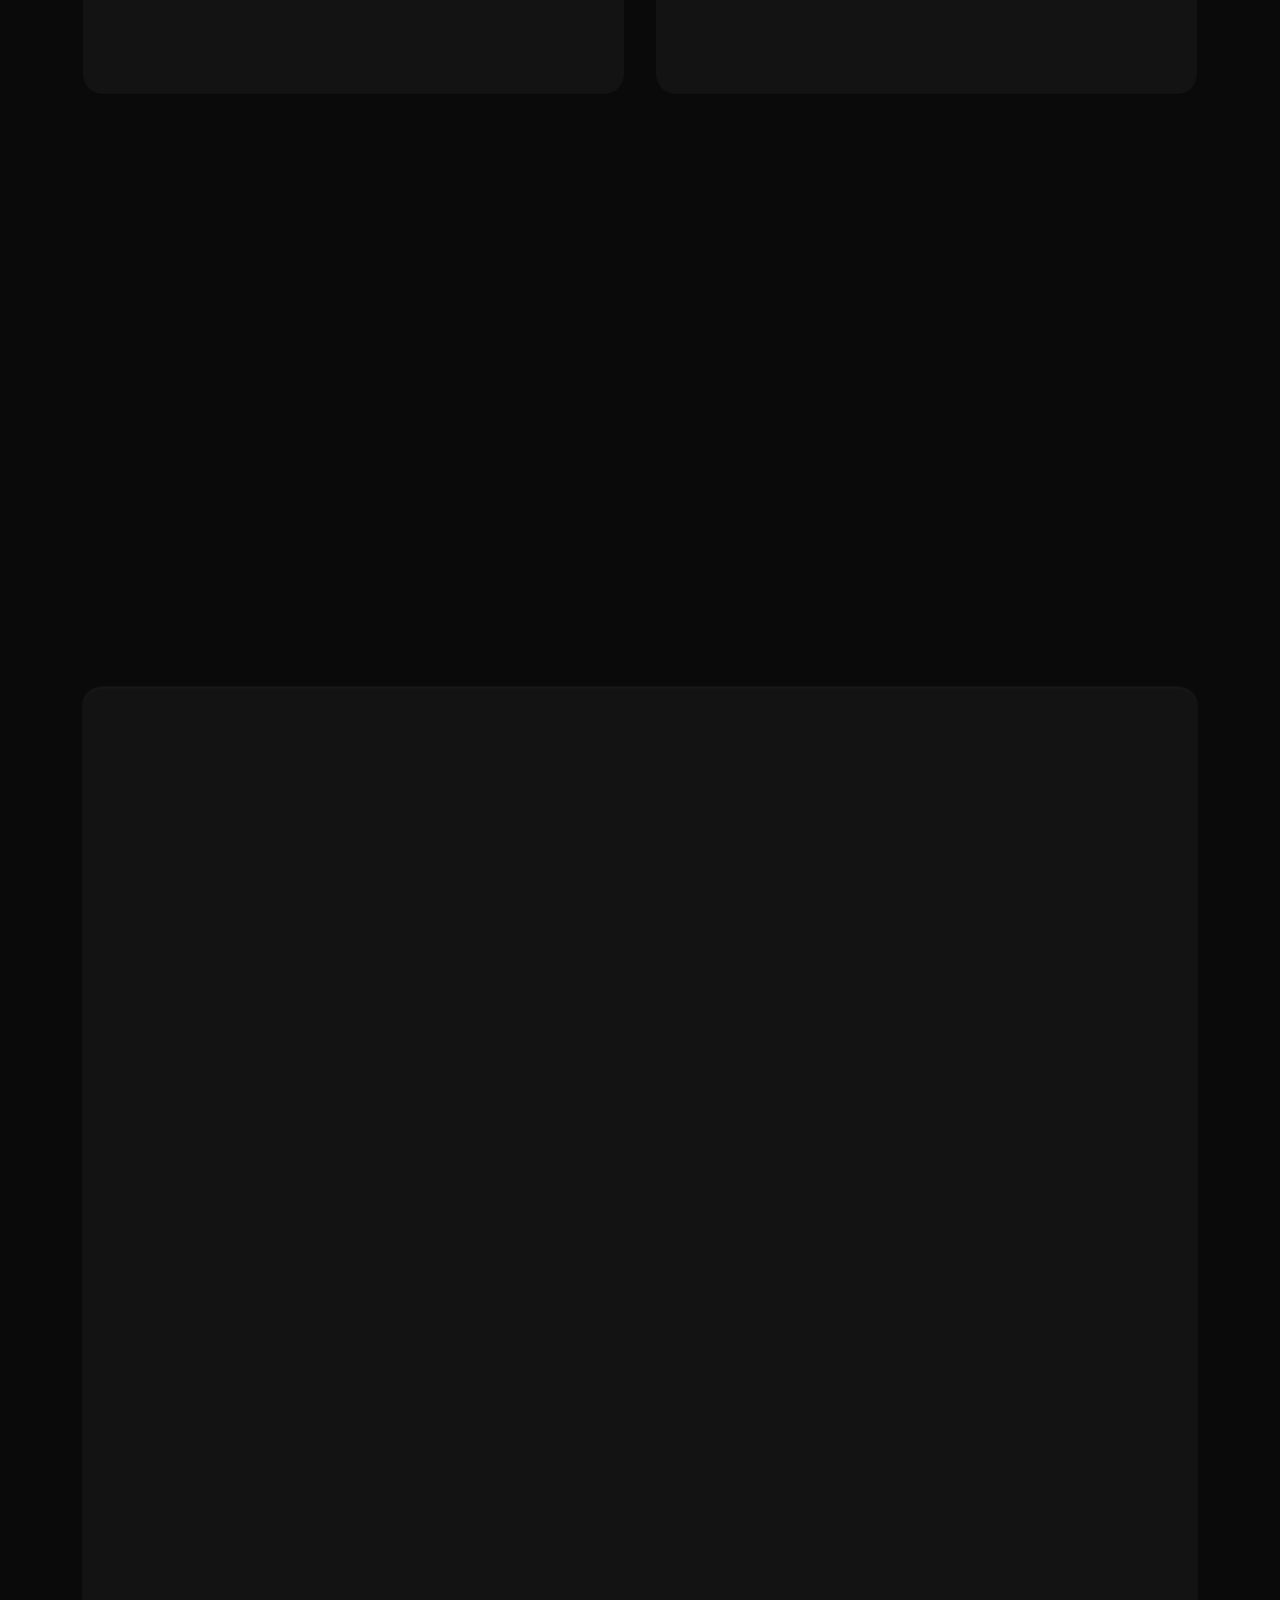
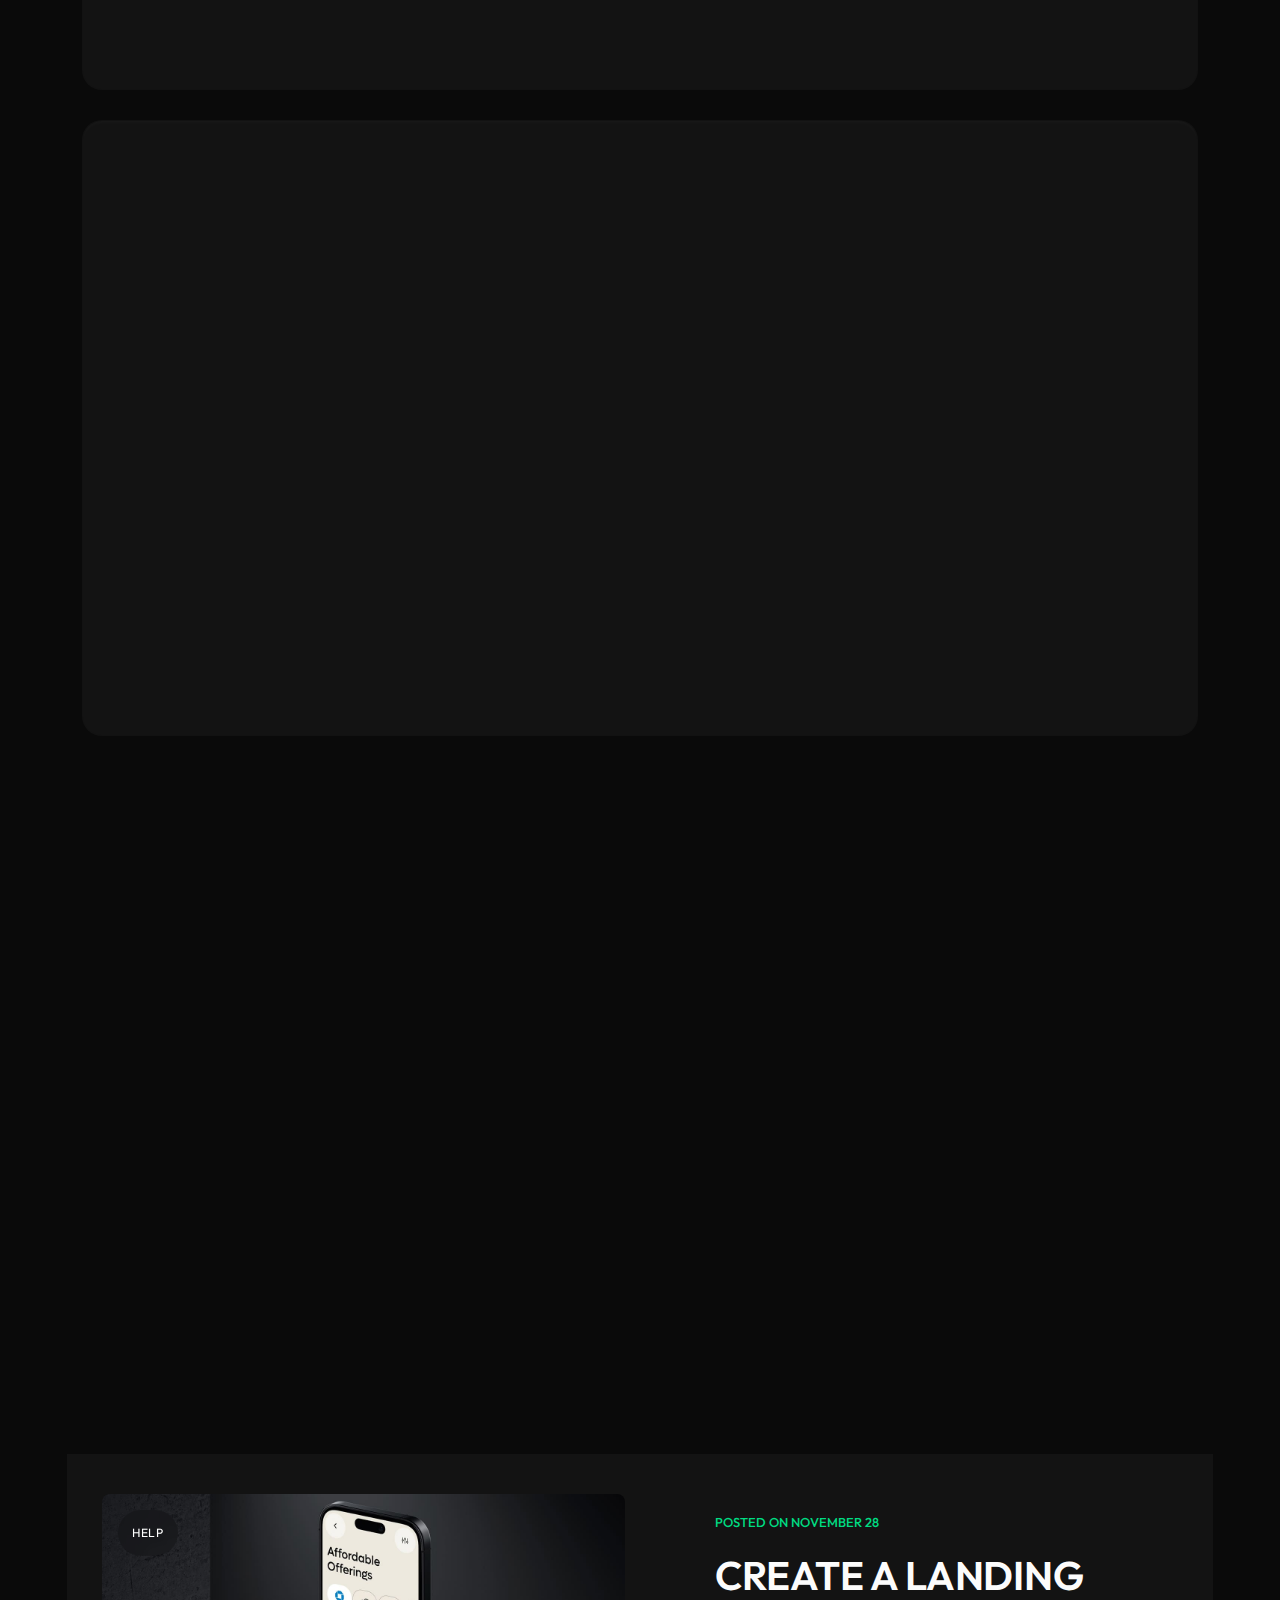
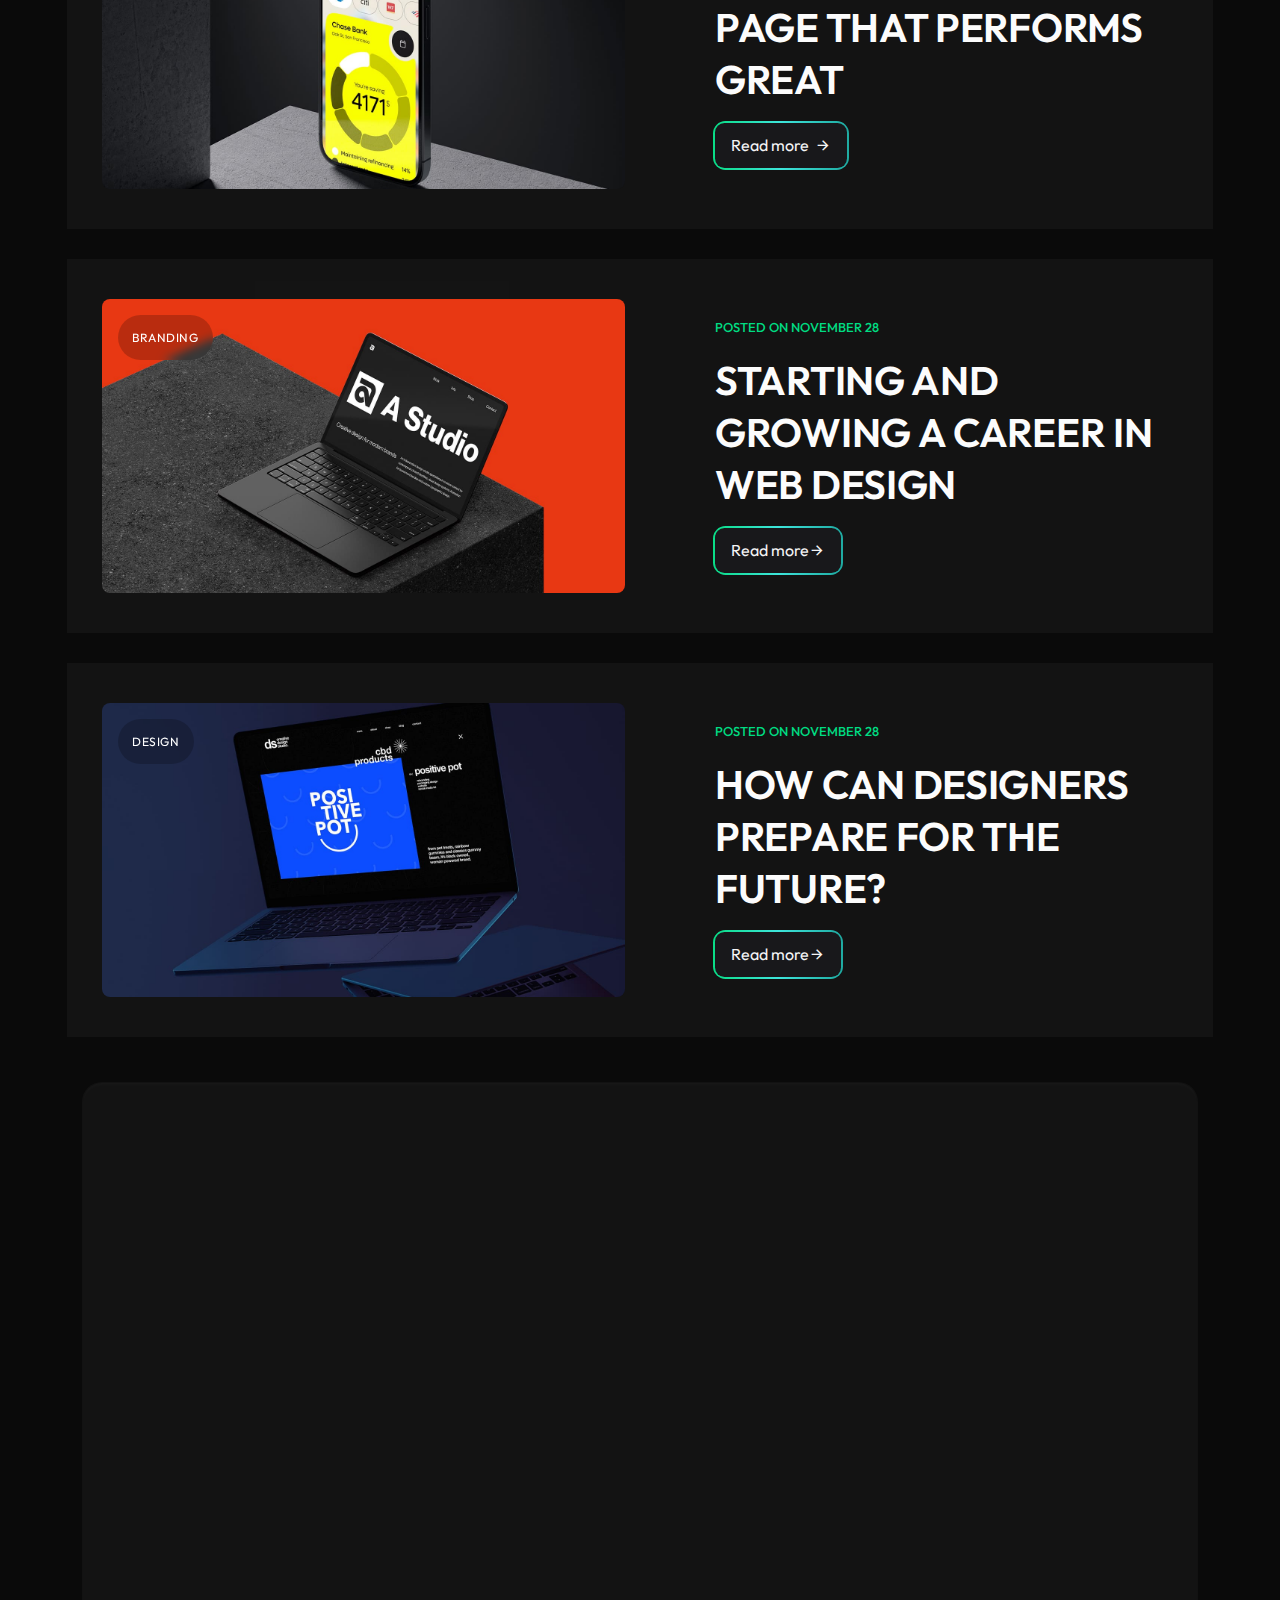
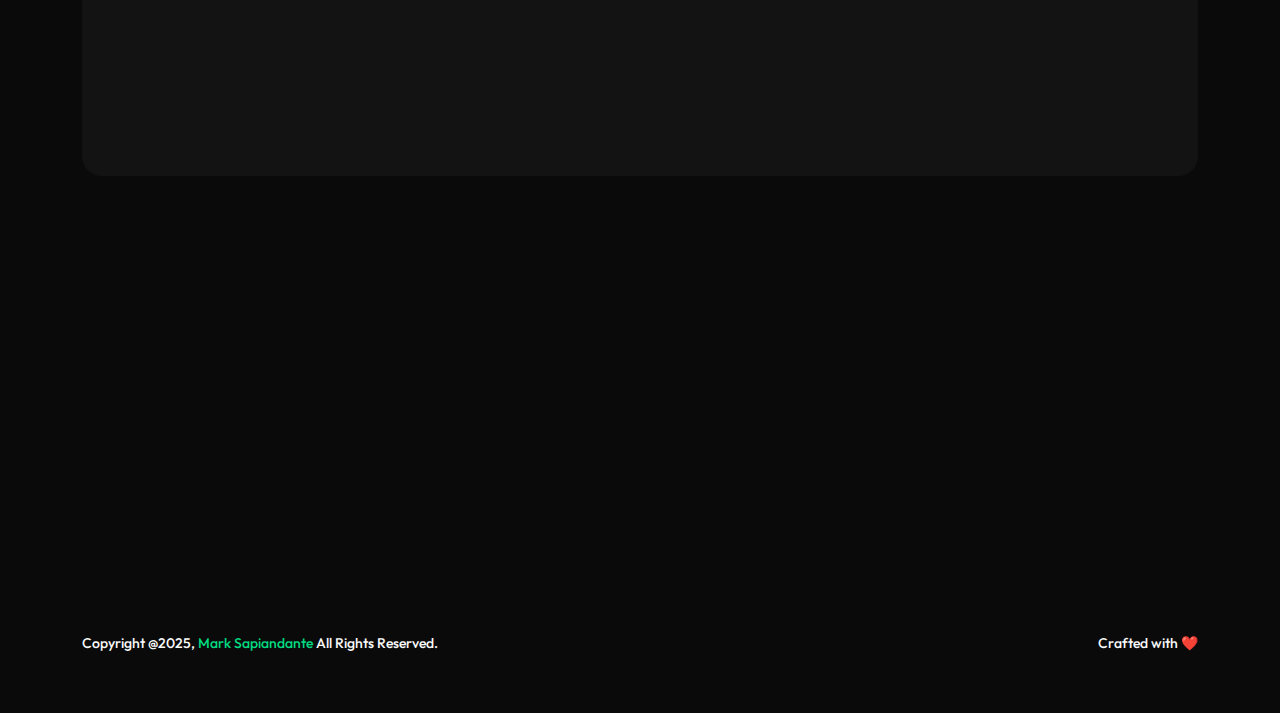
==== commit 76376022: "fix mobile responsive, updated icons" ====
--- a/index.html
+++ b/index.html
@@ -190,14 +190,15 @@
             <div class="resume-items">
                 <div class="row">
                     <!-- START EXPERIENCE RESUME DESIGN AREA -->
-                    <div class="col-xl-6 col-md-6">
+                    <div class="experience-list col-xl-6 col-md-6">
                         <div class="single-resume">
+                          
                             <h2>Experience</h2>
-                            <div class="experience-list">
+                          
                                 <!-- START SINGLE RESUME DESIGN AREA -->
                                 <div class="resume-item wow fadeInUp delay-0-3s">
                                     <div class="icon">
-                                        <i class="ri-book-line"></i>
+                                        <i class="ri-building-2-line"></i>
                                     </div>
                                     <div class="content">
                                         <span class="years">2022 - Present</span>
@@ -211,7 +212,7 @@
                                 <!-- START SINGLE RESUME DESIGN AREA -->
                                 <div class="resume-item wow fadeInUp delay-0-3s">
                                     <div class="icon">
-                                        <i class="ri-book-line"></i>
+                                        <i class="ri-building-2-line"></i>
                                     </div>
                                     <div class="content">
                                         <span class="years">2021 - 2024</span>
@@ -225,7 +226,7 @@
                                 <!-- START SINGLE RESUME DESIGN AREA -->
                                 <div class="resume-item wow fadeInUp delay-0-3s">
                                     <div class="icon">
-                                        <i class="ri-book-line"></i>
+                                        <i class="ri-building-2-line"></i>
                                     </div>
                                     <div class="content">
                                         <span class="years">2021 - 2021</span>
@@ -239,7 +240,7 @@
                                 <!-- START SINGLE RESUME DESIGN AREA -->
                                 <div class="resume-item wow fadeInUp delay-0-3s">
                                     <div class="icon">
-                                        <i class="ri-book-line"></i>
+                                        <i class="ri-building-2-line"></i>
                                     </div>
                                     <div class="content">
                                         <span class="years">2019 - 2021</span>
@@ -249,7 +250,7 @@
                                         <span class="location">Cavite, Philippines · On-site</span>
                                     </div>
                                 </div>
-                            </div>
+                            
                         </div>
                     </div>
                     <!-- // END EXPERIENCE RESUME DESIGN AREA -->
@@ -261,7 +262,7 @@
                                 <!-- START SINGLE RESUME DESIGN AREA -->
                                 <div class="resume-item wow fadeInUp delay-0-3s">
                                     <div class="icon">
-                                        <i class="ri-book-line"></i>
+                                        <i class="ri-graduation-cap-line"></i>
                                     </div>
                                     <div class="content">
                                         <span class="years">2014 - 2018</span>
@@ -281,7 +282,7 @@
                                 <!-- START SINGLE RESUME DESIGN AREA -->
                                 <div class="resume-item wow fadeInUp delay-0-3s">
                                     <div class="icon">
-                                        <i class="ri-book-line"></i>
+                                        <i class="ri-article-line"></i>
                                     </div>
                                     <div class="content">
                                         <span class="years">March - 2024</span>
@@ -294,7 +295,7 @@
                                 <!-- START SINGLE RESUME DESIGN AREA -->
                                 <div class="resume-item wow fadeInUp delay-0-3s">
                                     <div class="icon">
-                                        <i class="ri-book-line"></i>
+                                        <i class="ri-article-line"></i>
                                     </div>
                                     <div class="content">
                                         <span class="years">July - 2023</span>
@@ -307,7 +308,7 @@
                                 <!-- START SINGLE RESUME DESIGN AREA -->
                                 <div class="resume-item wow fadeInUp delay-0-3s">
                                     <div class="icon">
-                                        <i class="ri-book-line"></i>
+                                        <i class="ri-article-line"></i>
                                     </div>
                                     <div class="content">
                                         <span class="years">Oct - 2023</span>
@@ -345,119 +346,132 @@
                 <div class="col-lg-12">
                     <div class="skill-items-wrap scroller" data-direction="left" data-speed="slow">
                         <div class="row scroller__inner">
-                            <div class="col-xl-1 col-lg-4 col-md-3 col-sm-4 col-6">
+                            <div class="col-xl-1 col-lg-1 col-md-1 col-sm-1 col-6">
                                 <div class="skill-item wow fadeInUp delay-0-2s">
-                                    <img src="assets/images/skills/skill1.png" alt="Skill" />
+                                    <img src="assets/images/skills/JavaScript.svg" alt="Skill" />
+                                    <h5>JavaScript</h5>
+                                    <!-- <span class="percent">99%</span> -->
+                                </div>
+                            </div>
+                            <div class="col-xl-1 col-lg-1 col-md-1 col-sm-1 col-6">
+                                <div class="skill-item wow fadeInUp delay-0-3s">
+                                    <img src="assets/images/skills/TypeScript.svg" alt="Skill" />
+                                    <h5>Typescript</h5>
+                                    <!-- <span class="percent">93%</span> -->
+                                </div>
+                            </div>
+                            <div class="col-xl-1 col-lg-1 col-md-1 col-sm-1 col-6">
+                                <div class="skill-item wow fadeInUp delay-0-4s">
+                                    <img src="assets/images/skills/Node.js.svg" alt="Skill" />
+                                    <h5>Node</h5>
+                                    <!-- <span class="percent">53%</span> -->
+                                </div>
+                            </div>
+                            <div class="col-xl-1 col-lg-1 col-md-1 col-sm-1 col-6">
+                                <div class="skill-item wow fadeInUp delay-0-5s">
+                                    <img src="assets/images/skills/HTML5.svg" alt="Skill" />
+                                    <h5>HTML</h5>
+                                    <!-- <span class="percent">74%</span> -->
+                                </div>
+                            </div>
+                            <div class="col-xl-1 col-lg-1 col-md-1 col-sm-1 col-6">
+                                <div class="skill-item wow fadeInUp delay-0-2s">
+                                    <img src="assets/images/skills/PHP.svg" alt="Skill" />
+                                    <h5>PHP</h5>
+                                    <!-- <span class="percent">95%</span> -->
+                                </div>
+                            </div>
+                            <div class="col-xl-1 col-lg-1 col-md-1 col-sm-1 col-6">
+                                <div class="skill-item wow fadeInUp delay-0-3s">
+                                    <img src="assets/images/skills/MySQL.svg" alt="Skill" />
+                                    <h5>MySQL</h5>
+                                    <!-- <span class="percent">96%</span> -->
+                                </div>
+                            </div>
+                            <div class="col-xl-1 col-lg-1 col-md-1 col-sm-1 col-6">
+                                <div class="skill-item wow fadeInUp delay-0-4s">
+                                    <img src="assets/images/skills/Tailwind CSS.svg" alt="Skill" />
+                                    <h5>Tailwind CSS</h5>
+                                    <!-- <span class="percent">52%</span> -->
+                                </div>
+                            </div>
+                            <div class="col-xl-1 col-lg-1 col-md-1 col-sm-1 col-6">
+                                <div class="skill-item wow fadeInUp delay-0-5s">
+                                    <img src="assets/images/skills/React.svg" alt="Skill" />
+                                    <h5>React</h5>
+                                    <!-- <span class="percent">84%</span> -->
+                                </div>
+                            </div><div class="col-xl-1 col-lg-1 col-md-1 col-sm-1 col-6">
+                                <div class="skill-item wow fadeInUp delay-0-5s">
+                                    <img src="assets/images/skills/SQL-Developer.svg" alt="Skill" />
+                                    <h5>SQL</h5>
+                                    <!-- <span class="percent">84%</span> -->
+                                </div>
+                            </div>
+                        </div>
+                    </div>
+                    <div class="skill-items-wrap scroller" data-direction="right" data-speed="slow">
+                        <div class="row scroller__inner">
+                            <div class="col-xl-1 col-lg-1 col-md-1 col-sm-1">
+                                <div class="skill-item wow fadeInUp delay-0-2s">
+                                    <img src="assets/images/skills/Figma.svg" alt="Skill" />
                                     <h5>Figma</h5>
                                     <!-- <span class="percent">99%</span> -->
                                 </div>
                             </div>
-                            <div class="col-xl-1 col-lg-4 col-md-3 col-sm-4 col-6">
+                            <div class="col-xl-1 col-lg-1 col-md-1 col-sm-1 col-6">
                                 <div class="skill-item wow fadeInUp delay-0-3s">
-                                    <img src="assets/images/skills/skill2.png" alt="Skill" />
-                                    <h5>Tailwand</h5>
+                                    <img src="assets/images/skills/Git.svg" alt="Skill" />
+                                    <h5>Git</h5>
                                     <!-- <span class="percent">93%</span> -->
                                 </div>
                             </div>
-                            <div class="col-xl-1 col-lg-4 col-md-3 col-sm-4 col-6">
+                            <div class="col-xl-1 col-lg-1 col-md-1 col-sm-1 col-6">
                                 <div class="skill-item wow fadeInUp delay-0-4s">
-                                    <img src="assets/images/skills/skill3.png" alt="Skill" />
-                                    <h5>Photoshop</h5>
+                                    <img src="assets/images/skills/MongoDB.svg" alt="Skill" />
+                                    <h5>MongoDB</h5>
                                     <!-- <span class="percent">53%</span> -->
                                 </div>
                             </div>
-                            <div class="col-xl-1 col-lg-4 col-md-3 col-sm-4 col-6">
+                            <div class="col-xl-1 col-lg-1 col-md-1 col-sm-1 col-6">
                                 <div class="skill-item wow fadeInUp delay-0-5s">
-                                    <img src="assets/images/skills/skill4.png" alt="Skill" />
+                                    <img src="assets/images/skills/wordpress.svg" alt="Skill" />
                                     <h5>WordPress</h5>
                                     <!-- <span class="percent">74%</span> -->
                                 </div>
                             </div>
-                            <div class="col-xl-1 col-lg-4 col-md-3 col-sm-4 col-6">
+                            <div class="col-xl-1 col-lg-1 col-md-1 col-sm-1 col-6">
                                 <div class="skill-item wow fadeInUp delay-0-2s">
-                                    <img src="assets/images/skills/skill5.png" alt="Skill" />
-                                    <h5>Angular</h5>
+                                    <img src="assets/images/skills/Vue.js.svg" alt="Skill" />
+                                    <h5>Vue</h5>
                                     <!-- <span class="percent">95%</span> -->
                                 </div>
                             </div>
-                            <div class="col-xl-1 col-lg-4 col-md-3 col-sm-4 col-6">
+                            <div class="col-xl-1 col-lg-1 col-md-1 col-sm-1 col-6">
                                 <div class="skill-item wow fadeInUp delay-0-3s">
-                                    <img src="assets/images/skills/skill6.png" alt="Skill" />
-                                    <h5>Webflow</h5>
+                                    <img src="assets/images/skills/Nuxt JS.svg" alt="Skill" />
+                                    <h5>Nuxt</h5>
                                     <!-- <span class="percent">96%</span> -->
                                 </div>
                             </div>
-                            <div class="col-xl-1 col-lg-4 col-md-3 col-sm-4 col-6">
+                            <div class="col-xl-1 col-lg-1 col-md-1 col-sm-1 col-6">
                                 <div class="skill-item wow fadeInUp delay-0-4s">
-                                    <img src="assets/images/skills/skill7.png" alt="Skill" />
-                                    <h5>Python</h5>
+                                    <img src="assets/images/skills/nextjs.svg" alt="Skill" />
+                                    <h5>Next</h5>
                                     <!-- <span class="percent">52%</span> -->
                                 </div>
                             </div>
-                            <div class="col-xl-1 col-lg-4 col-md-3 col-sm-4 col-6">
+                            <div class="col-xl-1 col-lg-1 col-md-1 col-sm-1 col-6">
                                 <div class="skill-item wow fadeInUp delay-0-5s">
-                                    <img src="assets/images/skills/skill8.png" alt="Skill" />
-                                    <h5>Sketch</h5>
+                                    <img src="assets/images/skills/Vite.js.svg" alt="Skill" />
+                                    <h5>Vite</h5>
                                     <!-- <span class="percent">84%</span> -->
                                 </div>
                             </div>
-                        </div>
-                    </div>
-                    <div class="skill-items-wrap scroller" data-direction="right" data-speed="slow">
-                        <div class="row scroller__inner">
-                            <div class="col-xl-1 col-lg-4 col-md-3 col-sm-4">
-                                <div class="skill-item wow fadeInUp delay-0-2s">
-                                    <img src="assets/images/skills/skill1.png" alt="Skill" />
-                                    <h5>Figma</h5>
-                                    <!-- <span class="percent">99%</span> -->
-                                </div>
-                            </div>
-                            <div class="col-xl-1 col-lg-4 col-md-3 col-sm-4 col-6">
-                                <div class="skill-item wow fadeInUp delay-0-3s">
-                                    <img src="assets/images/skills/skill2.png" alt="Skill" />
-                                    <h5>Tailwand</h5>
-                                    <!-- <span class="percent">93%</span> -->
-                                </div>
-                            </div>
-                            <div class="col-xl-1 col-lg-4 col-md-3 col-sm-4 col-6">
-                                <div class="skill-item wow fadeInUp delay-0-4s">
-                                    <img src="assets/images/skills/skill3.png" alt="Skill" />
-                                    <h5>Photoshop</h5>
-                                    <!-- <span class="percent">53%</span> -->
-                                </div>
-                            </div>
-                            <div class="col-xl-1 col-lg-4 col-md-3 col-sm-4 col-6">
+                            <div class="col-xl-1 col-lg-1 col-md-1 col-sm-1 col-6">
                                 <div class="skill-item wow fadeInUp delay-0-5s">
-                                    <img src="assets/images/skills/skill4.png" alt="Skill" />
-                                    <h5>WordPress</h5>
-                                    <!-- <span class="percent">74%</span> -->
-                                </div>
-                            </div>
-                            <div class="col-xl-1 col-lg-4 col-md-3 col-sm-4 col-6">
-                                <div class="skill-item wow fadeInUp delay-0-2s">
-                                    <img src="assets/images/skills/skill5.png" alt="Skill" />
-                                    <h5>Angular</h5>
-                                    <!-- <span class="percent">95%</span> -->
-                                </div>
-                            </div>
-                            <div class="col-xl-1 col-lg-4 col-md-3 col-sm-4 col-6">
-                                <div class="skill-item wow fadeInUp delay-0-3s">
-                                    <img src="assets/images/skills/skill6.png" alt="Skill" />
-                                    <h5>Webflow</h5>
-                                    <!-- <span class="percent">96%</span> -->
-                                </div>
-                            </div>
-                            <div class="col-xl-1 col-lg-4 col-md-3 col-sm-4 col-6">
-                                <div class="skill-item wow fadeInUp delay-0-4s">
-                                    <img src="assets/images/skills/skill7.png" alt="Skill" />
-                                    <h5>Python</h5>
-                                    <!-- <span class="percent">52%</span> -->
-                                </div>
-                            </div>
-                            <div class="col-xl-1 col-lg-4 col-md-3 col-sm-4 col-6">
-                                <div class="skill-item wow fadeInUp delay-0-5s">
-                                    <img src="assets/images/skills/skill8.png" alt="Skill" />
-                                    <h5>Sketch</h5>
+                                    <img src="assets/images/skills/Postman.svg" alt="Skill" />
+                                    <h5>Postman</h5>
                                     <!-- <span class="percent">84%</span> -->
                                 </div>
                             </div>
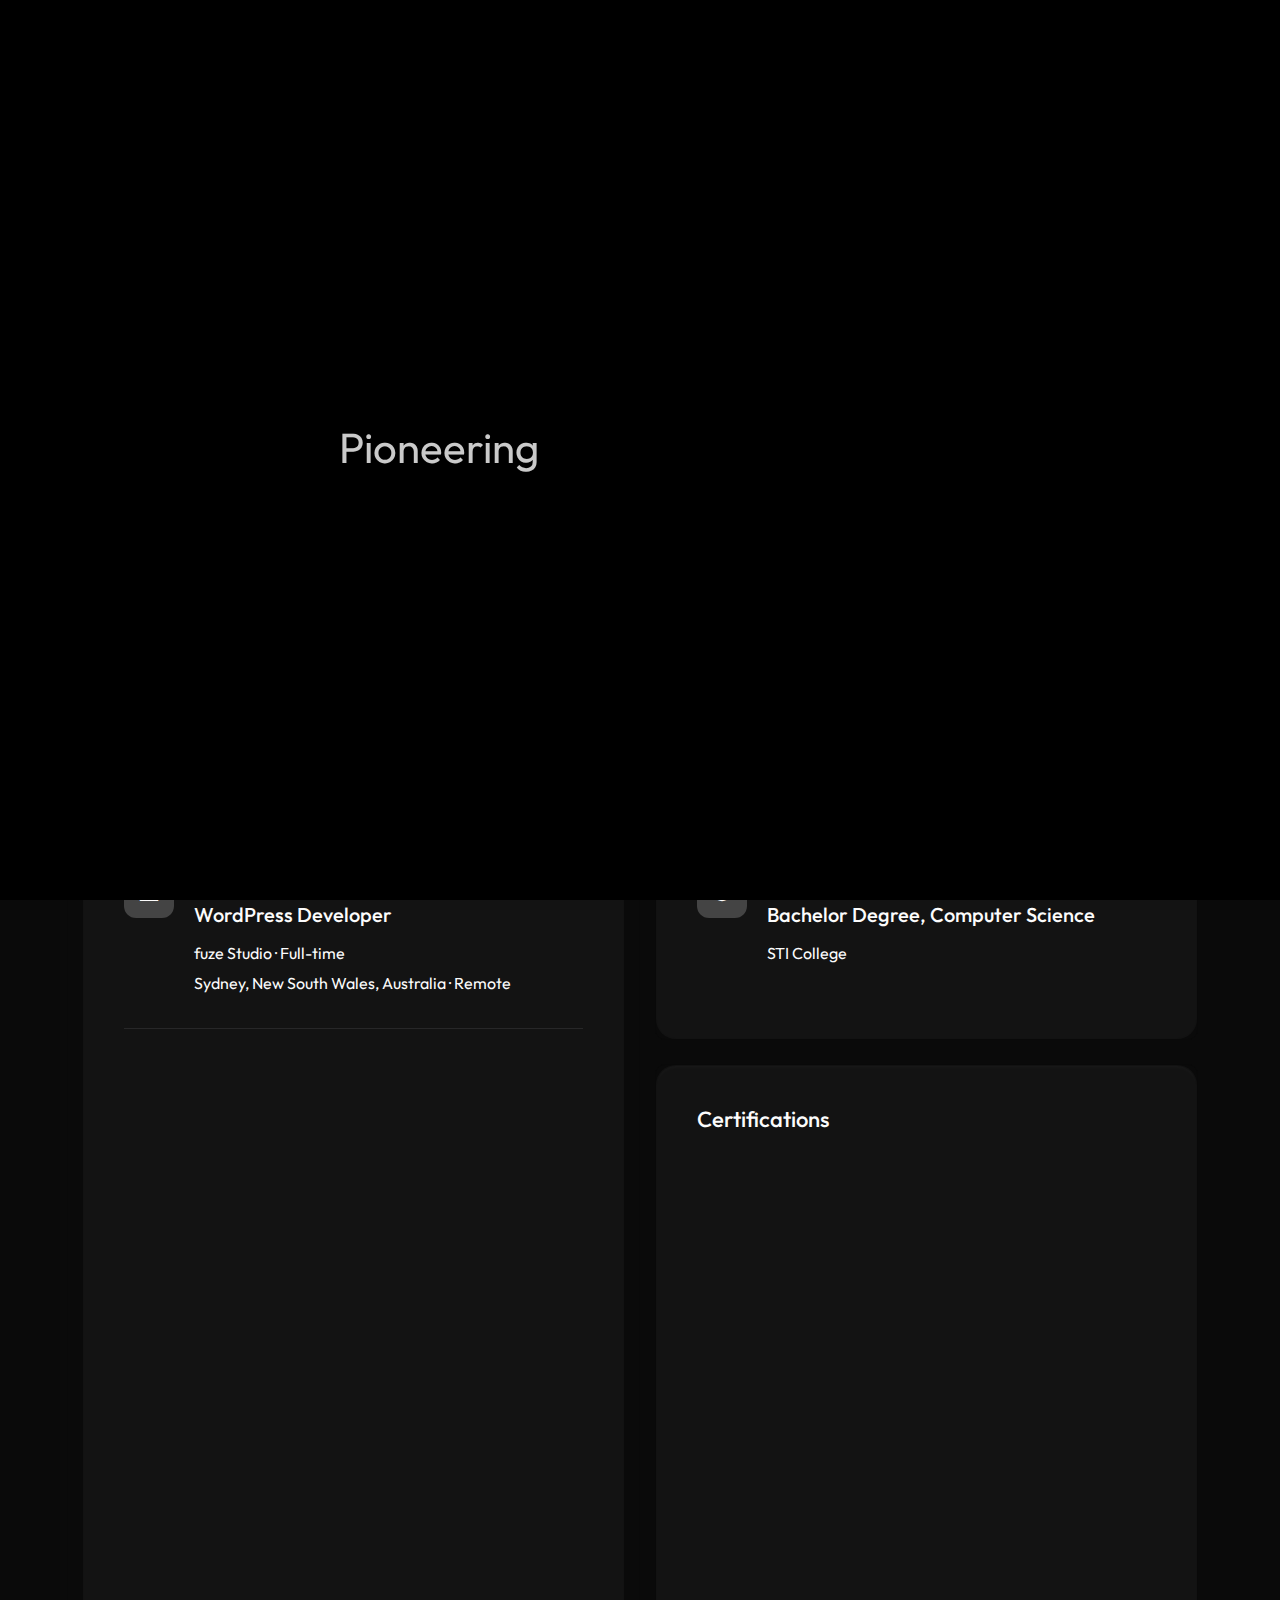
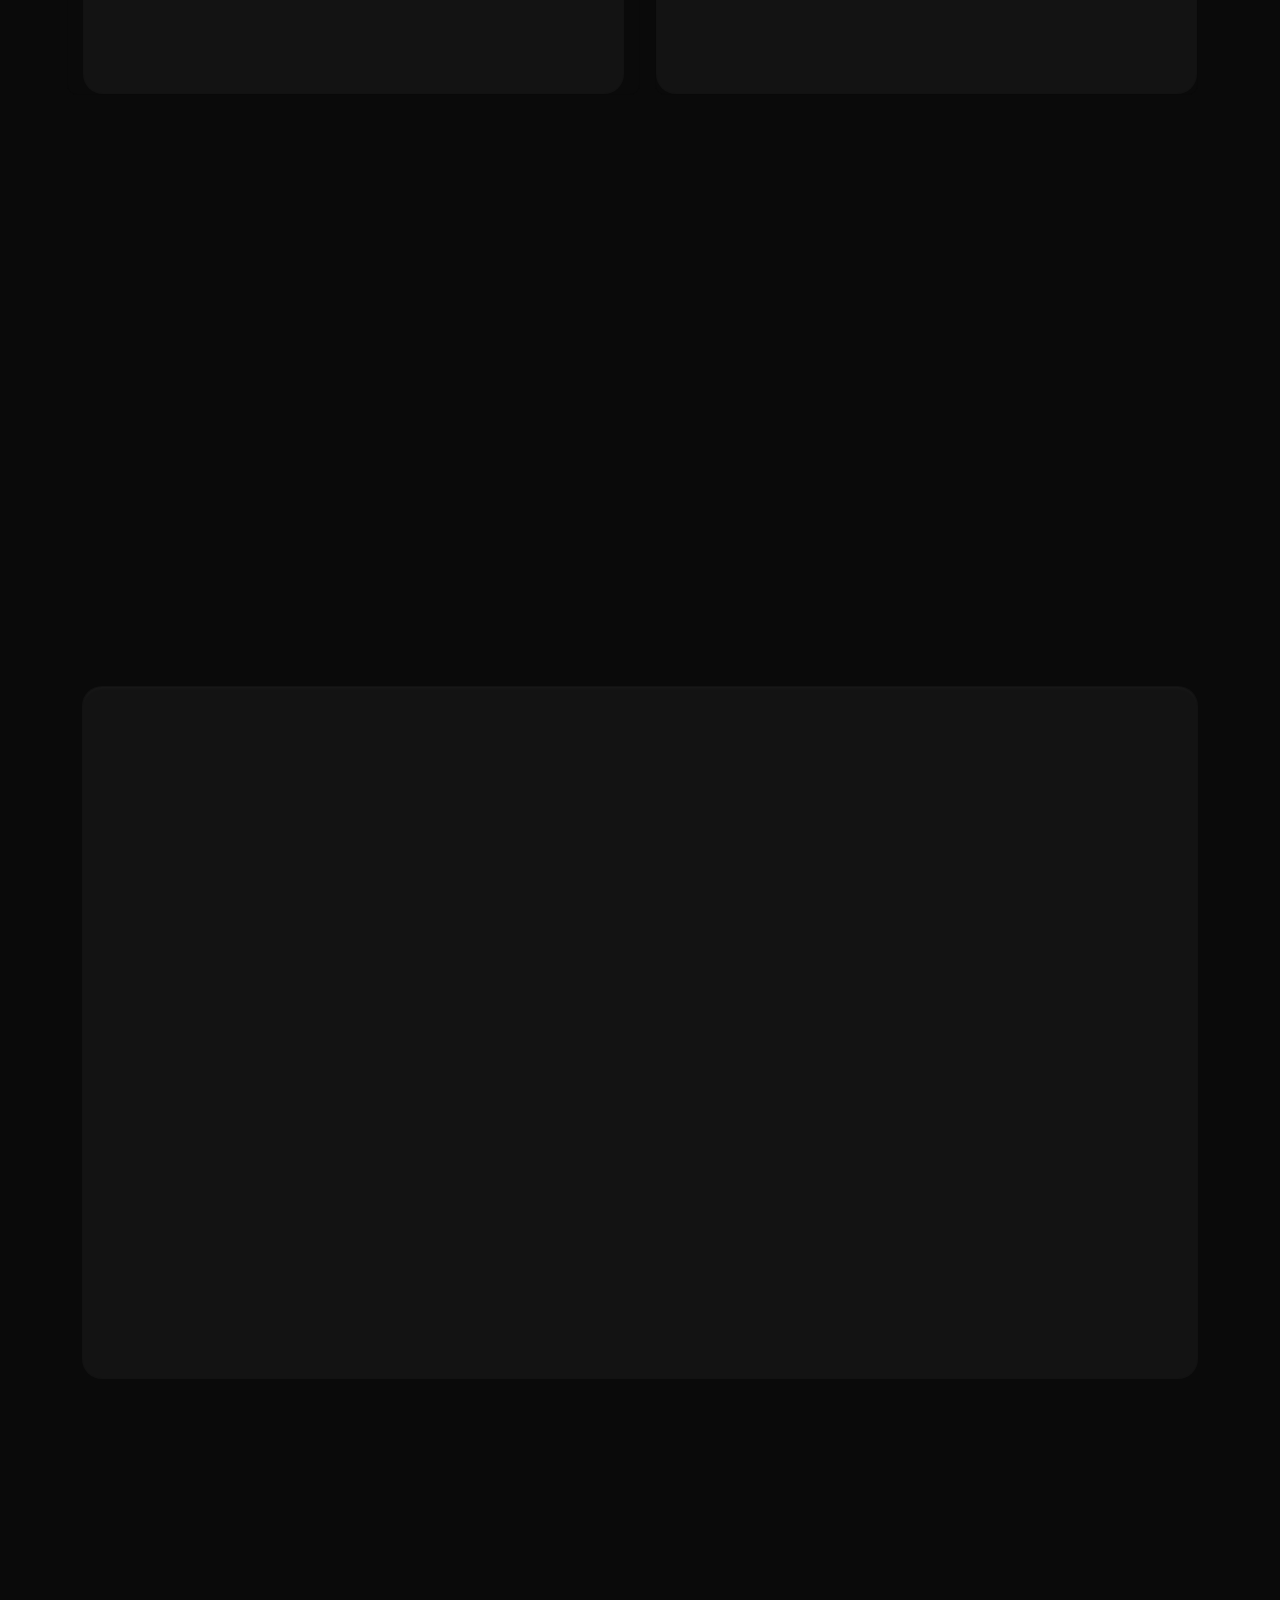
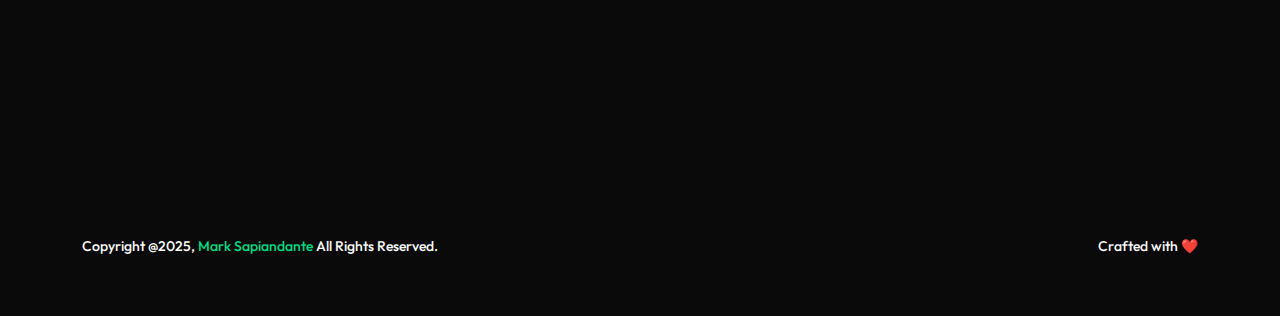
==== commit 26c419ed: "update" ====
--- a/index.html
+++ b/index.html
@@ -102,7 +102,7 @@
                                 <ul class="navigation onepage clearfix">
                                     <li><a class="nav-link-click" href="#about">about</a></li>
                                     <li><a class="nav-link-click" href="#service">services</a></li>
-                                    <li><a class="nav-link-click" href="#works">works</a></li>
+                                    <!-- <li><a class="nav-link-click" href="#works">works</a></li> -->
                                     <li><a class="nav-link-click" href="#blog">Blog</a></li>
                                     <li><a class="nav-link-click" href="#contact">Contact</a></li>
                                 </ul>
@@ -482,432 +482,11 @@
         </div>
     </section>
     <!-- / END SKILL DESIGN AREA -->
-    <!-- START PORTFOLIO DESIGN AREA -->
-    <section id="works" class="projects-area">
-        <div class="container">
-            <div class="container-inner">
-                <div class="row">
-                    <div class="col-xl-12 col-lg-12">
-                        <div class="section-title text-center wow fadeInUp delay-0-2s">
-                            <h2>Works & Projects</h2>
-                            <p>Check out some of my design projects, meticulously crafted with love and dedication,
-                                each one reflecting the passion and soul I poured into every detail.</p>
-                        </div>
-                    </div>
-                </div>
-                <ul class="project-filter filter-btns-one justify-content-left pb-15 wow fadeInUp delay-0-2s">
-                    <li data-filter="*" class="current">Show All</li>
-                    <li data-filter=".design">Design</li>
-                    <li data-filter=".branding">Branding</li>
-                    <li data-filter=".marketing">Marketing</li>
-                    <li data-filter=".game">Game</li>
-                </ul>
-                <div class="row project-masonry-active">
-                    <!-- START SINGLE PORTFOLIO DESIGN AREA -->
-                    <div class="col-lg-4 col-md-6 item branding game">
-                        <div class="project-item style-two wow fadeInUp delay-0-3s">
-                            <div class="project-image">
-                                <img src="assets/images/projects/work1.jpg" alt="Project">
-                                <a href="assets/images/projects/work1.jpg" class="details-btn work-popup"><i
-                                        class="ri-arrow-right-up-line"></i></a>
-                            </div>
-                            <div class="project-content">
-                                <span class="sub-title">Branding</span>
-                                <h3>Mobile Application Design</h3>
-                            </div>
-                        </div>
-                    </div>
-                    <!-- START PORTFOLIO DESIGN AREA -->
-                    <!-- START SINGLE PORTFOLIO DESIGN AREA -->
-                    <div class="col-lg-4 col-md-6 item design marketing graphics">
-                        <div class="project-item style-two wow fadeInUp delay-0-4s">
-                            <div class="project-image">
-                                <img src="assets/images/projects/work2.jpg" alt="Project">
-                                <a href="https://www.youtube.com/watch?v=qZEPs3vmYB4"
-                                    class="details-btn popup-youtube"><i class="ri-arrow-right-up-line"></i></a>
-                            </div>
-                            <div class="project-content">
-                                <span class="sub-title">Design</span>
-                                <h3>Website Makeup Design</h3>
-                            </div>
-                        </div>
-                    </div>
-                    <!-- / END SINGLE PORTFOLIO DESIGN AREA -->
-                    <!-- START SINGLE PORTFOLIO DESIGN AREA -->
-                    <div class="col-lg-4 col-md-6 item game graphics">
-                        <div class="project-item style-two wow fadeInUp delay-0-5s">
-                            <div class="project-image">
-                                <img src="assets/images/projects/work3.jpg" alt="Project">
-                                <a href="assets/images/projects/work3.jpg" class="details-btn work-popup"><i
-                                        class="ri-arrow-right-up-line"></i></a>
-                            </div>
-                            <div class="project-content">
-                                <span class="sub-title">Graphics</span>
-                                <h3>Brand Identity and Motion Design</h3>
-                            </div>
-                        </div>
-                    </div>
-                    <!-- / END SINGLE PORTFOLIO DESIGN AREA -->
-                    <!-- START SINGLE PORTFOLIO DESIGN AREA -->
-                    <div class="col-lg-4 col-md-6 item design game">
-                        <div class="project-item style-two wow fadeInUp delay-0-6s">
-                            <div class="project-image">
-                                <img src="assets/images/projects/work4.jpg" alt="Project">
-                                <a href="assets/images/projects/work4.jpg" class="details-btn work-popup"><i
-                                        class="ri-arrow-right-up-line"></i></a>
-                            </div>
-                            <div class="project-content">
-                                <span class="sub-title">Game</span>
-                                <h3>Mobile Application Design</h3>
-                            </div>
-                        </div>
-                    </div>
-                    <!-- / END SINGLE PORTFOLIO DESIGN AREA -->
-                    <!-- START SINGLE PORTFOLIO DESIGN AREA -->
-                    <div class="col-lg-4 col-md-6 item branding game">
-                        <div class="project-item style-two wow fadeInUp delay-0-7s">
-                            <div class="project-image">
-                                <img src="assets/images/projects/work5.jpg" alt="Project">
-                                <a href="assets/images/projects/work5.jpg" class="details-btn work-popup"><i
-                                        class="ri-arrow-right-up-line"></i></a>
-                            </div>
-                            <div class="project-content">
-                                <span class="sub-title">Branding</span>
-                                <h3>Application Design</h3>
-                            </div>
-                        </div>
-                    </div>
-                    <!-- START PORTFOLIO DESIGN AREA -->
-                    <!-- START SINGLE PORTFOLIO DESIGN AREA -->
-                    <div class="col-lg-4 col-md-6 item design marketing graphics">
-                        <div class="project-item style-two wow fadeInUp delay-0-8s">
-                            <div class="project-image">
-                                <img src="assets/images/projects/work6.jpg" alt="Project">
-                                <a href="https://www.youtube.com/watch?v=qZEPs3vmYB4"
-                                    class="details-btn popup-youtube"><i class="ri-arrow-right-up-line"></i></a>
-                            </div>
-                            <div class="project-content">
-                                <span class="sub-title">Design</span>
-                                <h3>Website Development</h3>
-                            </div>
-                        </div>
-                    </div>
-                    <!-- / END SINGLE PORTFOLIO DESIGN AREA -->
-                </div>
-            </div>
-        </div>
-    </section>
-    <!-- // END PORTFOLIO DESIGN AREA -->
-    <!-- START PRICING DESIGN AREA -->
-    <!-- <section id="pricing" class="pricing-area">
-        <div class="container">
-            <div class="container-inner">
-                <div class="row">
-                    <div class="col-xl-12 col-lg-12">
-                        <div class="section-title text-center wow fadeInUp delay-0-2s">
-                            <p>Pricing</p>
-                            <h2>Flexible Pricing Plan</h2>
-                        </div>
-                    </div>
-                </div>
-                <div class="row justify-content-center">
-                    <div class="col-lg-4 col-md-6">
-                        <div class="pricing-item wow fadeInUp delay-0-2s">
-                            <div class="pricing-header">
-                                <h4 class="title">Basic</h4>
-                                <p class="save-percent">
-                                    Have design ready to build? <br>
-                                    or small budget
-                                </p>
-                                <span class="price">15</span>
-                            </div>
-                            <div class="pricing-details">
-                                <ul>
-                                    <li><i class="ri-arrow-right-line"></i>Need your wireframe</li>
-                                    <li><i class="ri-arrow-right-line"></i>Design with Figma, Framer</li>
-                                    <li><i class="ri-arrow-right-line"></i>Product Design</li>
-                                    <li class="unable"><i class="ri-arrow-right-line"></i>Digital Marketing</li>
-                                    <li class="unable"><i class="ri-arrow-right-line"></i>Custom Support</li>
-                                </ul>
-                                <a href="#" class="theme-btn">Order Now <i class="ri-shopping-basket-line"></i></a>
-                            </div>
-                        </div>
-                    </div>
-                   
-                    <div class="col-lg-4 col-md-6">
-                        <div class="pricing-item wow fadeInUp delay-0-4s">
-                            <div class="pricing-header">
-                                <h4 class="title">Standard</h4>
-                                <p class="save-percent">
-                                    Not have any design? <br>
-                                    Leave its for me
-                                </p>
-                                <span class="price">59</span>
-                            </div>
-                            <div class="pricing-details">
-                                <ul>
-                                    <li><i class="ri-arrow-right-line"></i>Website Design</li>
-                                    <li><i class="ri-arrow-right-line"></i>Mobile Apps Design</li>
-                                    <li><i class="ri-arrow-right-line"></i>Product Design</li>
-                                    <li><i class="ri-arrow-right-line"></i>Digital Marketing</li>
-                                    <li class="unable"><i class="ri-arrow-right-line"></i>Custom Support</li>
-                                </ul>
-                                <a href="#" class="theme-btn">Order Now <i class="ri-shopping-basket-line"></i></a>
-                            </div>
-                        </div>
-                    </div>
-                  
-                    <div class="col-lg-4 col-md-6">
-                        <div class="pricing-item wow fadeInUp delay-0-4s">
-                            <div class="pricing-header">
-                                <h4 class="title">Standard</h4>
-                                <p class="save-percent">
-                                    Not have any design? <br>
-                                    Leave its for me
-                                </p>
-                                <span class="price">59</span>
-                            </div>
-                            <div class="pricing-details">
-                                <ul>
-                                    <li><i class="ri-arrow-right-line"></i>Website Design</li>
-                                    <li><i class="ri-arrow-right-line"></i>Mobile Apps Design</li>
-                                    <li><i class="ri-arrow-right-line"></i>Product Design</li>
-                                    <li><i class="ri-arrow-right-line"></i>Digital Marketing</li>
-                                    <li class="unable"><i class="ri-arrow-right-line"></i>Custom Support</li>
-                                </ul>
-                                <a href="#" class="theme-btn">Order Now <i class="ri-shopping-basket-line"></i></a>
-                            </div>
-                        </div>
-                    </div>
-                    
-                </div>
-            </div>
-        </div>
-    </section> -->
-    <!-- / END PRICING DESIGN AREA -->
-    <!-- START TESTIMONIALS DESIGN AREA -->
-    <section class="testimonials-area">
-        <div class="container">
-            <div class="container-inner">
-                <div class="row">
-                    <div class="col-xl-12 col-lg-12">
-                        <div class="section-title text-center wow fadeInUp delay-0-2s">
-                            <p>Testinomials</p>
-                            <h2>What clients say!</h2>
-                        </div>
-                    </div>
-                </div>
-                <div class="row">
-                    <div class="col-lg-12">
-                        <div class="testimonials-wrap">
-                            <!-- START SINGLE TESTIMONIALS DESIGN AREA -->
-                            <div class="testimonial-item wow fadeInUp delay-0-3s">
-                                <div class="author">
-                                    <img src="assets/images/testimonials/author1.jpg" alt="Author" />
-                                </div>
-                                <div class="text">
-                                    Financial planners help people to knowledge in about how to
-                                    invest and in save their moneye the most efficient way eve plan
-                                    ners help people tioniio know ledige in about how.
-                                </div>
-                                <div class="testi-des">
-                                    <h5>Zonathon Doe</h5>
-                                    <span>CEO & Founder X</span>
-                                </div>
-                            </div>
-                            <!-- / END SINGLE TESTIMONIALS DESIGN AREA -->
-                            <!-- START SINGLE TESTIMONIALS DESIGN AREA -->
-                            <div class="testimonial-item wow fadeInUp delay-0-4s">
-                                <div class="author">
-                                    <img src="assets/images/testimonials/author2.jpg" alt="Author" />
-                                </div>
-                                <div class="text">
-                                    Financial planners help people to knowledge in about how to
-                                    invest and in save their moneye the most efficient way eve plan
-                                    ners help people tioniio know ledige in about how.
-                                </div>
-                                <div class="testi-des">
-                                    <h5>Liana Marie</h5>
-                                    <span>Lead Designer Meta</span>
-                                </div>
-                            </div>
-                            <!-- / END SINGLE TESTIMONIALS DESIGN AREA -->
-                            <!-- START SINGLE TESTIMONIALS DESIGN AREA -->
-                            <div class="testimonial-item wow fadeInUp delay-0-2s">
-                                <div class="author">
-                                    <img src="assets/images/testimonials/author1.jpg" alt="Author" />
-                                </div>
-                                <div class="text">
-                                    Financial planners help people to knowledge in about how to
-                                    invest and in save their moneye the most efficient way eve plan
-                                    ners help people tioniio know ledige in about how.
-                                </div>
-                                <div class="testi-des">
-                                    <h5>Zonathon Doe</h5>
-                                    <span>CEO & Founder X</span>
-                                </div>
-                            </div>
-                            <!-- / END SINGLE TESTIMONIALS DESIGN AREA -->
-                            <!-- START SINGLE TESTIMONIALS DESIGN AREA -->
-                            <div class="testimonial-item wow fadeInUp delay-0-4s">
-                                <div class="author">
-                                    <img src="assets/images/testimonials/author2.jpg" alt="Author" />
-                                </div>
-                                <div class="text">
-                                    Financial planners help people to knowledge in about how to
-                                    invest and in save their moneye the most efficient way eve plan
-                                    ners help people tioniio know ledige in about how.
-                                </div>
-                                <div class="testi-des">
-                                    <h5>Liana Marie</h5>
-                                    <span>Lead Designer Meta</span>
-                                </div>
-                            </div>
-                            <!-- / END SINGLE TESTIMONIALS DESIGN AREA -->
-                        </div>
-                        <div class="slider-arrows wow fadeInUp delay-0-6s text-center pt-40">
-                            <button class="testimonial-prev">
-                                <i class="ri-arrow-left-s-line"></i>
-                            </button>
-                            <button class="testimonial-next">
-                                <i class="ri-arrow-right-s-line"></i>
-                            </button>
-                        </div>
-                    </div>
-                </div>
-            </div>
-        </div>
-    </section>
-    <!-- / END TESTIMONIALS DESIGN AREA -->
-    <!-- START BRAND DESIGN AREA -->
-    <div class="client-logo-area">
-        <div class="container">
-            <div class="row justify-content-center">
-                <div class="col-xl-12">
-                    <div class="section-title text-center pt-5 mb-65 wow fadeInUp delay-0-2s">
-                        <p>Company I work</p>
-                        <h2>300+ Global Clients</h2>
-                    </div>
-                </div>
-            </div>
-            <div class="client-logo-wrap">
-                <a class="client-logo-item wow fadeInUp delay-0-2s">
-                    <img src="assets/images/client-logos/partner1.png" alt="brand Logo" />
-                </a>
-                <a class="client-logo-item wow fadeInUp delay-0-3s">
-                    <img src="assets/images/client-logos/partner2.png" alt="brand Logo" />
-                </a>
-                <a class="client-logo-item wow fadeInUp delay-0-4s">
-                    <img src="assets/images/client-logos/partner3.png" alt="brand Logo" />
-                </a>
-                <a class="client-logo-item wow fadeInUp delay-0-5s">
-                    <img src="assets/images/client-logos/partner4.png" alt="brand Logo" />
-                </a>
-                <a class="client-logo-item wow fadeInUp delay-0-6s">
-                    <img src="assets/images/client-logos/partner1.png" alt="brand Logo" />
-                </a>
-                <a class="client-logo-item wow fadeInUp delay-0-2s">
-                    <img src="assets/images/client-logos/partner4.png" alt="brand Logo" />
-                </a>
-                <a class="client-logo-item wow fadeInUp delay-0-3s">
-                    <img src="assets/images/client-logos/partner4.png" alt="brand Logo" />
-                </a>
-                <a class="client-logo-item wow fadeInUp delay-0-4s">
-                    <img src="assets/images/client-logos/partner2.png" alt="brand Logo" />
-                </a>
-                <a class="client-logo-item wow fadeInUp delay-0-5s">
-                    <img src="assets/images/client-logos/partner3.png" alt="brand Logo" />
-                </a>
-                <a class="client-logo-item wow fadeInUp delay-0-6s">
-                    <img src="assets/images/client-logos/partner1.png" alt="brand Logo" />
-                </a>
-            </div>
-        </div>
-    </div>
-    <!-- END BRAND DESIGN AREA -->
-    <!-- START VLOG DESIGN AREA -->
-    <section id="blog" class="blog-area">
-        <div class="container">
-            <div class="row">
-                <div class="col-xl-12 col-lg-12">
-                    <div class="section-title text-center wow fadeInUp delay-0-2s">
-                        <p>Latest News</p>
-                        <h2>Stories</h2>
-                    </div>
-                </div>
-            </div>
-            <!-- START SINGLE VLOG DESIGN AREA -->
-            <div class="row blog-post-box align-items-center">
-                <div class="col-lg-6">
-                    <div class="blog-post-img">
-                        <a href="#">
-                            <img src="assets/images/blog/blog1.jpg" alt="">
-                        </a>
-                        <div class="blog-post-category">
-                            <a href="#">Help</a>
-                        </div>
-                    </div>
-                </div>
-                <div class="col-lg-6">
-                    <div class="blog-post-caption">
-                        <h3>Posted on november 28</h3>
-                        <h2><a class="link-decoration" href="single-project.html">Create a Landing Page That Performs
-                                Great</a></h2>
-                        <a class="theme-btn theme-btn-two" href="single-project.html">Read more &nbsp;<i
-                                class="ri-arrow-right-line"></i></a>
-                    </div>
-                </div>
-            </div>
-            <!-- START SINGLE VLOG DESIGN AREA -->
-            <!-- START SINGLE VLOG DESIGN AREA -->
-            <div class="row blog-post-box align-items-center">
-                <div class="col-lg-6">
-                    <div class="blog-post-img">
-                        <a href="#">
-                            <img src="assets/images/blog/blog2.jpg" alt="">
-                        </a>
-                        <div class="blog-post-category">
-                            <a href="#">Branding</a>
-                        </div>
-                    </div>
-                </div>
-                <div class="col-lg-6">
-                    <div class="blog-post-caption">
-                        <h3>Posted on november 28</h3>
-                        <h2><a class="link-decoration" href="single-project.html">Starting and Growing a Career in Web
-                                Design</a></h2>
-                        <a class="theme-btn theme-btn-two" href="single-project.html">Read more <i
-                                class="ri-arrow-right-line"></i></a>
-                    </div>
-                </div>
-            </div>
-            <!-- START SINGLE VLOG DESIGN AREA -->
-            <!-- START SINGLE VLOG DESIGN AREA -->
-            <div class="row blog-post-box align-items-center">
-                <div class="col-lg-6">
-                    <div class="blog-post-img">
-                        <a href="#">
-                            <img src="assets/images/blog/blog3.jpg" alt="">
-                        </a>
-                        <div class="blog-post-category">
-                            <a href="#">Design</a>
-                        </div>
-                    </div>
-                </div>
-                <div class="col-lg-6">
-                    <div class="blog-post-caption">
-                        <h3>Posted on november 28</h3>
-                        <h2><a class="link-decoration" href="single-project.html">How Can Designers Prepare for the
-                                Future?</a></h2>
-                        <a class="theme-btn theme-btn-two" href="single-project.html">Read more <i
-                                class="ri-arrow-right-line"></i></a>
-                    </div>
-                </div>
-            </div>
-            <!-- START SINGLE VLOG DESIGN AREA -->
-        </div>
-    </section>
-    <!-- / END VLOG DESIGN AREA -->
+   
+    
+    
+    
+  
     <!-- START CONTACT DESIGN AREA -->
     <section id="contact" class="contact-area">
         <div class="container">
--- a/assets/css/style.css
+++ b/assets/css/style.css
@@ -64,6 +64,8 @@
   font-family: var(--system-ui-font);
   overflow-x: hidden;
 }
+
+
 
 .heading,
 input,
@@ -92,21 +94,25 @@
 .mil-h3 {
   font-size: 42px;
 }
+
 @media screen and (max-width: 1200px) {
   .mil-h3 {
     font-size: 39px;
   }
 }
+
 @media screen and (max-width: 992px) {
   .mil-h3 {
     font-size: 36px;
   }
 }
+
 @media screen and (max-width: 768px) {
   .mil-h3 {
     font-size: 30px;
   }
 }
+
 h1,
 .h1 {
   font-size: 58px;
@@ -387,7 +393,7 @@
   margin-right: 0;
 }
 
-.no-gap > div {
+.no-gap>div {
   padding-left: 0;
   padding-right: 0;
 }
@@ -440,7 +446,8 @@
   transition: background-color 0.2s ease-in-out;
   justify-content: center;
   text-align: center;
-  cursor: pointer; /* Not included according to website */
+  cursor: pointer;
+  /* Not included according to website */
 }
 
 .theme-btn:hover,
@@ -456,12 +463,10 @@
 .slick-arrow:before {
   content: "";
   position: absolute;
-  background: linear-gradient(
-    to right,
-    rgb(0, 220, 130),
-    rgb(54, 228, 218),
-    rgb(22, 167, 158)
-  );
+  background: linear-gradient(to right,
+      rgb(0, 220, 130),
+      rgb(54, 228, 218),
+      rgb(22, 167, 158));
   inset: -2px;
   z-index: -1;
   border-radius: 12.5px;
@@ -474,7 +479,7 @@
     rgba(54, 228, 218, 0.5) 0px 0px 20px 0px;
 }
 
-.theme-btn > span {
+.theme-btn>span {
   text-align: left;
   overflow: hidden;
   display: -webkit-box;
@@ -821,7 +826,7 @@
   text-decoration: underline;
 }
 
-.breadcrumb .breadcrumb-item + .breadcrumb-item:before {
+.breadcrumb .breadcrumb-item+.breadcrumb-item:before {
   margin-left: 20px;
   margin-right: 20px;
   -webkit-box-flex: 0;
@@ -954,7 +959,7 @@
   padding: 0px;
 }
 
-.main-menu .navbar-collapse > ul {
+.main-menu .navbar-collapse>ul {
   display: -webkit-box;
   display: -ms-flexbox;
   display: flex;
@@ -1204,6 +1209,8 @@
 .about-image-part2 {
   margin-bottom: 30px;
 }
+
+
 .about-image-part {
   text-align: center;
   padding: 40px;
@@ -1223,6 +1230,51 @@
   background-color: var(--background-color);
   height: 100%;
 }
+
+/* .about-content-part,
+.about-image-part {
+  position: relative;
+  height: 100%;
+  background: rgba(var(--color-white), 0.15);
+  box-shadow: 0 8px 32px 0 rgba(var(--color-white), 0.1);
+  backdrop-filter: blur(18px);
+  border-radius: 1rem;
+  padding: 2rem 1.5rem;
+  z-index: 10;
+  color: whitesmoke;
+  transition: .2s;
+
+  &::after {
+    content: "";
+    position: absolute;
+    top: 0;
+    left: 0;
+    right: 0;
+    bottom: 0;
+    border: 1.5px solid rgba(var(--color-white), 0.1);
+    border-radius: inherit;
+    pointer-events: none;
+  }
+
+  &:hover {
+    transform: translateY(-0.5rem);
+    box-shadow: 0 8px 32px 0 rgba(var(--color-white), 0.15);
+  }
+
+  &.dark {
+    background: rgba(var(--color-black), 0.25);
+    box-shadow: 0 8px 32px 0 rgba(var(--color-blue), 0.15);
+
+    &::after {
+      border: 1.5px solid rgba(var(--color-black), 0.15);
+    }
+
+    &:hover {
+      box-shadow: 0 8px 32px 0 rgba(var(--color-blue), 0.3);
+    }
+  }
+} */
+
 
 .about-content-part-bottom {
   margin-top: 30px;
@@ -1280,12 +1332,13 @@
   top: 50%;
   left: -12px;
 }
+
 .circle-icon {
   animation-direction: reverse;
   animation-duration: 38s;
 }
-.adress-field ul li {
-}
+
+.adress-field ul li {}
 
 .adress-field ul li i {
   color: #448c74;
@@ -1374,8 +1427,7 @@
 .scroller[data-animated="true"] .scroller__inner {
   width: max-content;
   flex-wrap: nowrap;
-  animation: scroll var(--_animation-duration, 40s)
-    var(--_animation-direction, forwards) linear infinite;
+  animation: scroll var(--_animation-duration, 40s) var(--_animation-direction, forwards) linear infinite;
 }
 
 .scroller[data-direction="right"] {
@@ -1520,8 +1572,7 @@
   background: var(--black-color);
 }
 
-.extra-skills {
-}
+.extra-skills {}
 
 .extra-skills ul {
   margin-top: 30px;
@@ -1573,9 +1624,11 @@
   padding-bottom: 30px;
   padding-top: 30px;
 }
+
 .resume-item:last-child {
   border-bottom: 0;
 }
+
 .resume-item .icon {
   -webkit-box-flex: 0;
   -ms-flex: none;
@@ -1641,12 +1694,15 @@
 .single-info h3 {
   font-size: 20px;
 }
+
 .single-image {
   margin-bottom: 30px;
 }
+
 .single-info {
   padding-bottom: 30px;
 }
+
 .single-info:last-child {
   padding-bottom: 0px;
 }
@@ -1668,8 +1724,7 @@
   width: 100%;
 }
 
-.project-content {
-}
+.project-content {}
 
 .project-content .sub-title {
   margin-bottom: 0;
@@ -2066,10 +2121,12 @@
 .client-logo-area {
   padding-top: 100px;
 }
+
 .client-logo-wrap .client-logo-item {
   width: calc(20% - 60px);
   margin: 0 30px 70px;
 }
+
 .client-logo-wrap {
   display: -webkit-box;
   display: -ms-flexbox;
@@ -2093,6 +2150,7 @@
 .map_area {
   margin-top: 40px;
 }
+
 .map_title,
 .close_btn {
   background: var(--background-color);
@@ -2110,19 +2168,22 @@
   color: transparent;
   -webkit-text-stroke: 1px var(--text-color);
 }
+
 .map_title:hover,
 .close_btn:hover {
   background: #000;
   color: #fff;
 }
-.map {
-}
+
+.map {}
+
 .map iframe {
   width: 100%;
   height: 400px;
   border: 0px;
   margin-bottom: -8px;
 }
+
 .contact-area {
   padding-top: 15px;
   padding-bottom: 15px;
@@ -2313,9 +2374,11 @@
     rgba(255, 255, 255, 0.036) 0px 3px 5.4px -2px inset;
   background-color: var(--background-color);
 }
+
 .call-to-action-area {
   padding-top: 15px;
 }
+
 .call-to-action-part h2 {
   font-size: 40px;
   line-height: 50px;
@@ -2366,12 +2429,14 @@
   background-color: rgb(0, 0, 0);
   z-index: 99999999999999;
 }
+
 .mil-preloader .mil-preloader-animation {
   opacity: 0;
   position: relative;
   height: 100vh;
   color: rgb(255, 255, 255);
 }
+
 .mil-preloader .mil-preloader-animation .mil-pos-abs {
   position: absolute;
   height: 100vh;
@@ -2386,10 +2451,12 @@
   -ms-flex-align: center;
   align-items: center;
 }
+
 .mil-preloader .mil-preloader-animation .mil-pos-abs p {
   opacity: 0;
   margin-right: 15px;
 }
+
 @media screen and (max-width: 992px) {
   .mil-preloader .mil-preloader-animation .mil-pos-abs {
     -webkit-box-orient: vertical;
@@ -2397,26 +2464,26 @@
     -ms-flex-direction: column;
     flex-direction: column;
   }
+
   .mil-preloader .mil-preloader-animation .mil-pos-abs p {
     margin-right: 0;
     margin-bottom: 10px;
   }
 }
+
 .mil-preloader .mil-preloader-animation .mil-pos-abs .mil-reveal-frame {
   position: relative;
   padding: 0 30px;
 }
-.mil-preloader
-  .mil-preloader-animation
-  .mil-pos-abs
-  .mil-reveal-frame
-  .mil-reveal-box {
+
+.mil-preloader .mil-preloader-animation .mil-pos-abs .mil-reveal-frame .mil-reveal-box {
   z-index: 4;
   position: absolute;
   opacity: 0;
   height: 100%;
-  background-color: rgb(255, 152, 0);
-}
+  background-color: rgba(0, 220, 130)
+}
+
 .mil-preloader.mil-hidden {
   pointer-events: none;
 }
@@ -2520,10 +2587,13 @@
 }
 
 .progress-wrap svg path {
-  stroke: var(--text-color); /* Uses text color for the SVG path */
-  stroke-width: 2; /* Adjust thickness as needed */
+  stroke: var(--text-color);
+  /* Uses text color for the SVG path */
+  stroke-width: 2;
+  /* Adjust thickness as needed */
   fill: none;
-  transition: stroke 0.3s ease; /* Smooth color transition */
+  transition: stroke 0.3s ease;
+  /* Smooth color transition */
 }
 
 .progress-wrap svg.progress-circle path {
@@ -2928,8 +2998,7 @@
   font-weight: 700;
 }
 
-.single-comment p {
-}
+.single-comment p {}
 
 .single-comment a {
   color: #fff;
@@ -3079,8 +3148,7 @@
   padding-right: 60Q;
 }
 
-.single-side-bar {
-}
+.single-side-bar {}
 
 .single-side-bar {
   -webkit-transition: 0.5s;
@@ -3089,4 +3157,4 @@
   border-radius: 14px;
   padding: 25px;
   border: 1px solid var(--border-color);
-}
+}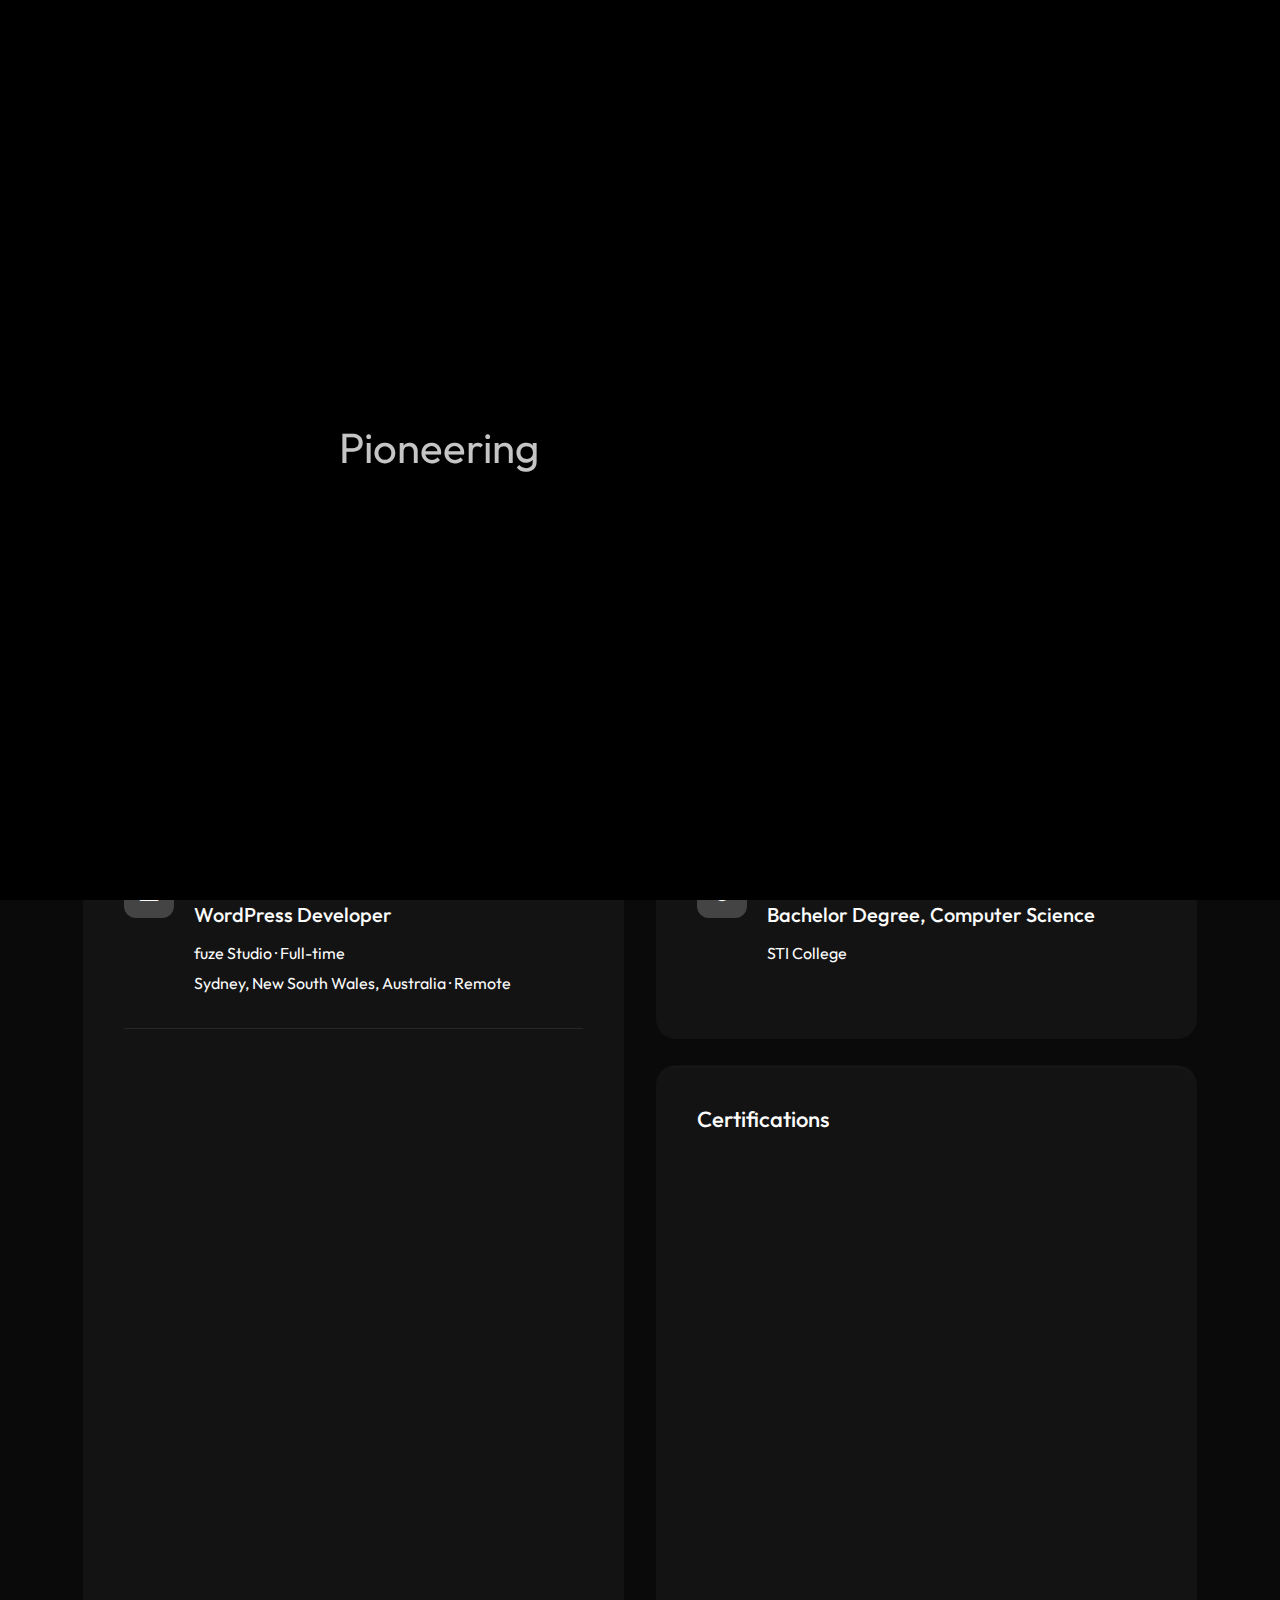
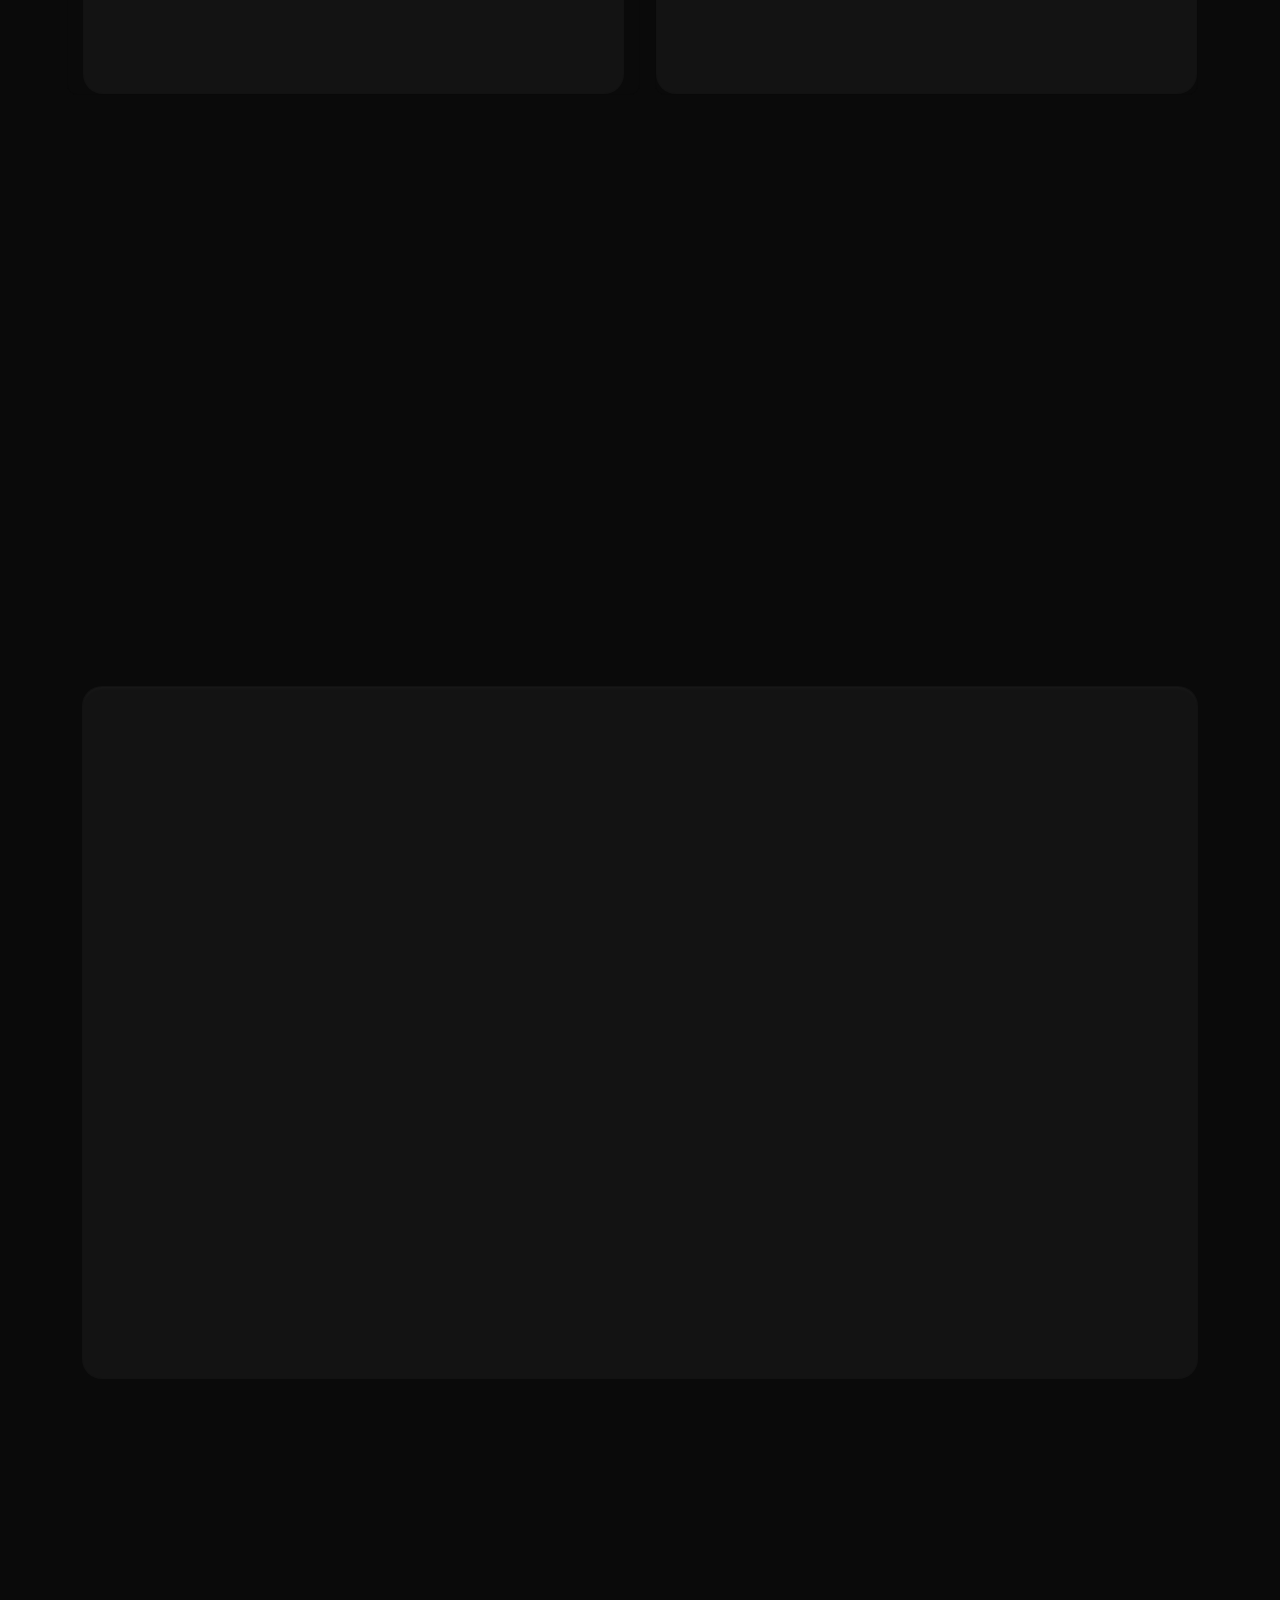
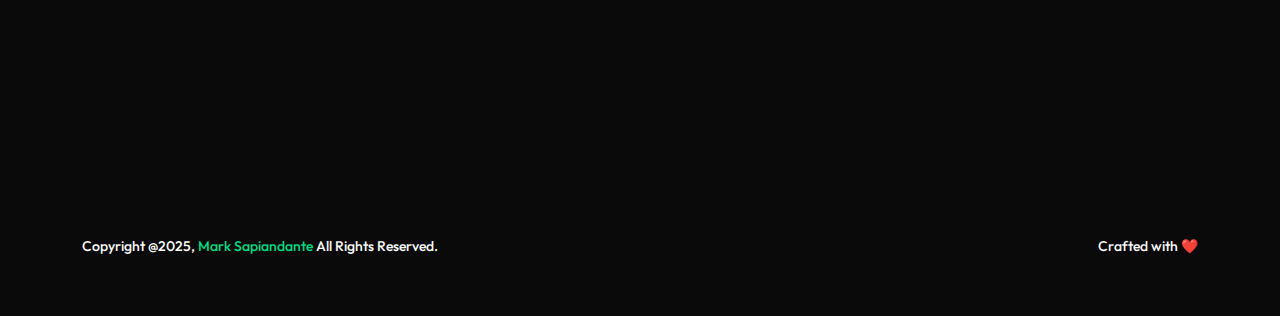
==== commit 96e6f741: "update" ====
--- a/index.html
+++ b/index.html
@@ -10,6 +10,7 @@
     <meta name="keywords"
         content="personal, portfolio new, html, one page, bootstrap, new html template, design, creative, onepage, clean, modern">
     <meta name="author" content="Themesvila">
+    <script src="https://www.google.com/recaptcha/api.js" async defer></script>
     <!-- PAGE TITLE -->
     <title>Mark Sapiandante - Web Developer</title>
     <!-- FAV ICON -->
@@ -98,15 +99,15 @@
                                     <span class="icon-bar"></span>
                                 </button>
                             </div>
-                            <div class="navbar-collapse collapse">
+                            <!-- <div class="navbar-collapse collapse">
                                 <ul class="navigation onepage clearfix">
                                     <li><a class="nav-link-click" href="#about">about</a></li>
                                     <li><a class="nav-link-click" href="#service">services</a></li>
-                                    <!-- <li><a class="nav-link-click" href="#works">works</a></li> -->
+                                    <li><a class="nav-link-click" href="#works">works</a></li>
                                     <li><a class="nav-link-click" href="#blog">Blog</a></li>
                                     <li><a class="nav-link-click" href="#contact">Contact</a></li>
                                 </ul>
-                            </div>
+                            </div> -->
                         </nav>
                         <!-- / END NAV DESIGN AREA -->
                     </div>
@@ -160,7 +161,7 @@
                             </ul>
                         </div>
                         <div class="hero-btns">
-                            <a href="contact.html" class="theme-btn">Download CV <i class="ri-download-line"></i></a>
+                            <a href="/assets//file/Mark Sapiandante - cv.pdf" download="marksapiandante-cv" class="theme-btn">Download CV <i class="ri-download-line"></i></a>
                         </div>
                         <div class="about-content-part-bottom wow fadeInUp delay-0-2s">
                             <div class="company-list">
@@ -517,7 +518,7 @@
                                     <i class="ri-phone-line"></i>
                                 </div>
                                 <h2>contact number:</h2>
-                                <p>+1234321321</p>
+                                <p>+6397 730 565 22</p>
                             </div>
                             <!-- / END CONTACT SINGLEDESIGN AREA -->
                             <!-- START CONTACT SINGLEDESIGN AREA -->
@@ -526,8 +527,7 @@
                                     <i class="ri-mail-line"></i>
                                 </div>
                                 <h2>Email:</h2>
-                                <p><a href="/cdn-cgi/l/email-protection" class="__cf_email__"
-                                        data-cfemail="ee998b8c9d879a8b808f838bae838f8782c08d8183">[email&#160;protected]</a>
+                                <p><a href="mailto:marksapiandante@gmail.com" c>marksapiandante@gmail.com</a>
                                 </p>
                             </div>
                             <!-- / END CONTACT SINGLEDESIGN AREA -->
@@ -536,12 +536,12 @@
                     <!-- START CONTACT FORM DESIGN AREA -->
                     <div class="col-lg-8">
                         <div class="contact-form contact-form-area wow fadeInUp delay-0-4s">
-                            <form id="contactForm" class="contact-form" action="#" method="post">
+                            <form  class="contact-form" action="https://formsubmit.co/d07bbacad87b429d6d89929d12861406" method="POST">
                                 <div class="row">
                                     <div class="col-md-6">
                                         <div class="form-group">
                                             <input type="text" id="name" class="form-control" value=""
-                                                placeholder="Steve Milner" required=""
+                                                placeholder="Name" required=""
                                                 data-error="Please enter your Name" />
                                             <label for="name" class="for-icon"><i class="far fa-user"></i></label>
                                             <div class="help-block with-errors"></div>
@@ -550,7 +550,7 @@
                                     <div class="col-md-6">
                                         <div class="form-group">
                                             <input type="email" id="email" class="form-control" value=""
-                                                placeholder="hello@websitename.com" required=""
+                                                placeholder="Email address" required=""
                                                 data-error="Please enter your Email" />
                                             <label for="email" class="for-icon"><i class="far fa-envelope"></i></label>
                                             <div class="help-block with-errors"></div>
@@ -559,8 +559,8 @@
                                     <div class="col-md-12">
                                         <div class="form-group">
                                             <input type="text" id="subject" class="form-control" value=""
-                                                placeholder="Your Subject" required=""
-                                                data-error="Please enter your Name" />
+                                                placeholder="Subject" required=""
+                                                data-error="Please enter subject" />
                                             <label for="name" class="for-icon"><i class="far fa-user"></i></label>
                                             <div class="help-block with-errors"></div>
                                         </div>
@@ -568,13 +568,15 @@
                                     <div class="col-md-12">
                                         <div class="form-group">
                                             <textarea name="message" id="message" class="form-control" rows="4"
-                                                placeholder="Write Your message" required=""
-                                                data-error="Please Write your Message"></textarea>
+                                                placeholder="Message" required=""
+                                                data-error="Please Enter Message"></textarea>
                                             <div class="help-block with-errors"></div>
                                         </div>
                                     </div>
                                     <div class="col-md-12">
                                         <div class="form-group mb-0">
+                                            <!-- <div class="g-recaptcha" data-sitekey="your_site_key"></div>
+                                            <br/> -->
                                             <button type="submit" class="theme-btn">
                                                 <span>Submit</span>
                                             </button>
@@ -588,49 +590,7 @@
                                     </div>
                                 </div>
                             </form>
-                            <!--  <form id="contact-form" method="post" enctype="multipart/form-data">
-                                <div class="row">
-                                    <div class="col-md-6">
-                                        <div class="form-group">
-                                            <label for="name">Full Name</label>
-                                            <input type="text" id="name" name="name" class="form-control" value="" placeholder="Steve Milner" required="" data-error="Please enter your Name" />
-                                            <label for="name" class="for-icon"><i class="far fa-user"></i></label>
-                                            <div class="help-block with-errors"></div>
-                                        </div>
-                                    </div>
-                                    <div class="col-md-6">
-                                        <div class="form-group">
-                                            <label for="email">Email Address</label>
-                                            <input type="email" id="email" name="email" class="form-control" value="" placeholder="hello@websitename.com" required="" data-error="Please enter your Email" />
-                                            <label for="email" class="for-icon"><i class="far fa-envelope"></i></label>
-                                            <div class="help-block with-errors"></div>
-                                        </div>
-                                    </div>
-                                    <div class="col-md-12">
-                                        <div class="form-group">
-                                            <label for="subject">Your Subjects</label>
-                                            <input type="text" id="subject" name="subject" class="form-control" value="" placeholder="Please enter your Subject" required="" data-error="Please enter your Subject" />
-                                            <label for="subject" class="for-icon"><i class="far fa-envelope"></i></label>
-                                            <div class="help-block with-errors"></div>
-                                        </div>
-                                    </div>
-                                    <div class="col-md-12">
-                                        <div class="form-group">
-                                            <label for="message">Your Message</label>
-                                            <textarea name="message" id="message" class="form-control" rows="4" placeholder="Write Your message" required="" data-error="Please Write your Message"></textarea>
-                                            <div class="help-block with-errors"></div>
-                                        </div>
-                                    </div>
-                                    <div class="col-md-12">
-                                        <div class="form-group mb-0">
-                                            <button type="submit" class="theme-btn">
-                                                Send Me Message <i class="ri-mail-line"></i>
-                                            </button>
-                                            <div id="msgSubmit" class="hidden"></div>
-                                        </div>
-                                    </div>
-                                </div>
-                            </form> -->
+                          
                         </div>
                     </div>
                     <!-- / END CONTACT FORM DESIGN AREA -->
@@ -651,7 +611,7 @@
                         <p>Reach out and let's make it happen ✨. I'm also available for full-time or Part-time
                             opportunities to push the boundaries of design and deliver exceptional work.</p>
                         <div class="hero-btns">
-                            <a href="contact.html" class="theme-btn">Let's Talk &nbsp; <i
+                            <a href="mailto:marksapiandante@gmail.com" class="theme-btn">Let's Talk &nbsp; <i
                                     class="ri-download-line"></i></a>
                         </div>
                     </div>
@@ -725,6 +685,9 @@
     <script src="js/plugins/ScrollTrigger.min.js"></script>
     <!-- scroll smoother -->
     <script src="assets/js/smooth-scroll.js"></script>
+      <!-- <script src="https://www.google.com/recaptcha/api.js?onload=onloadCallback&render=explicit"
+      async defer>
+  </script> -->
 
 </body>
 
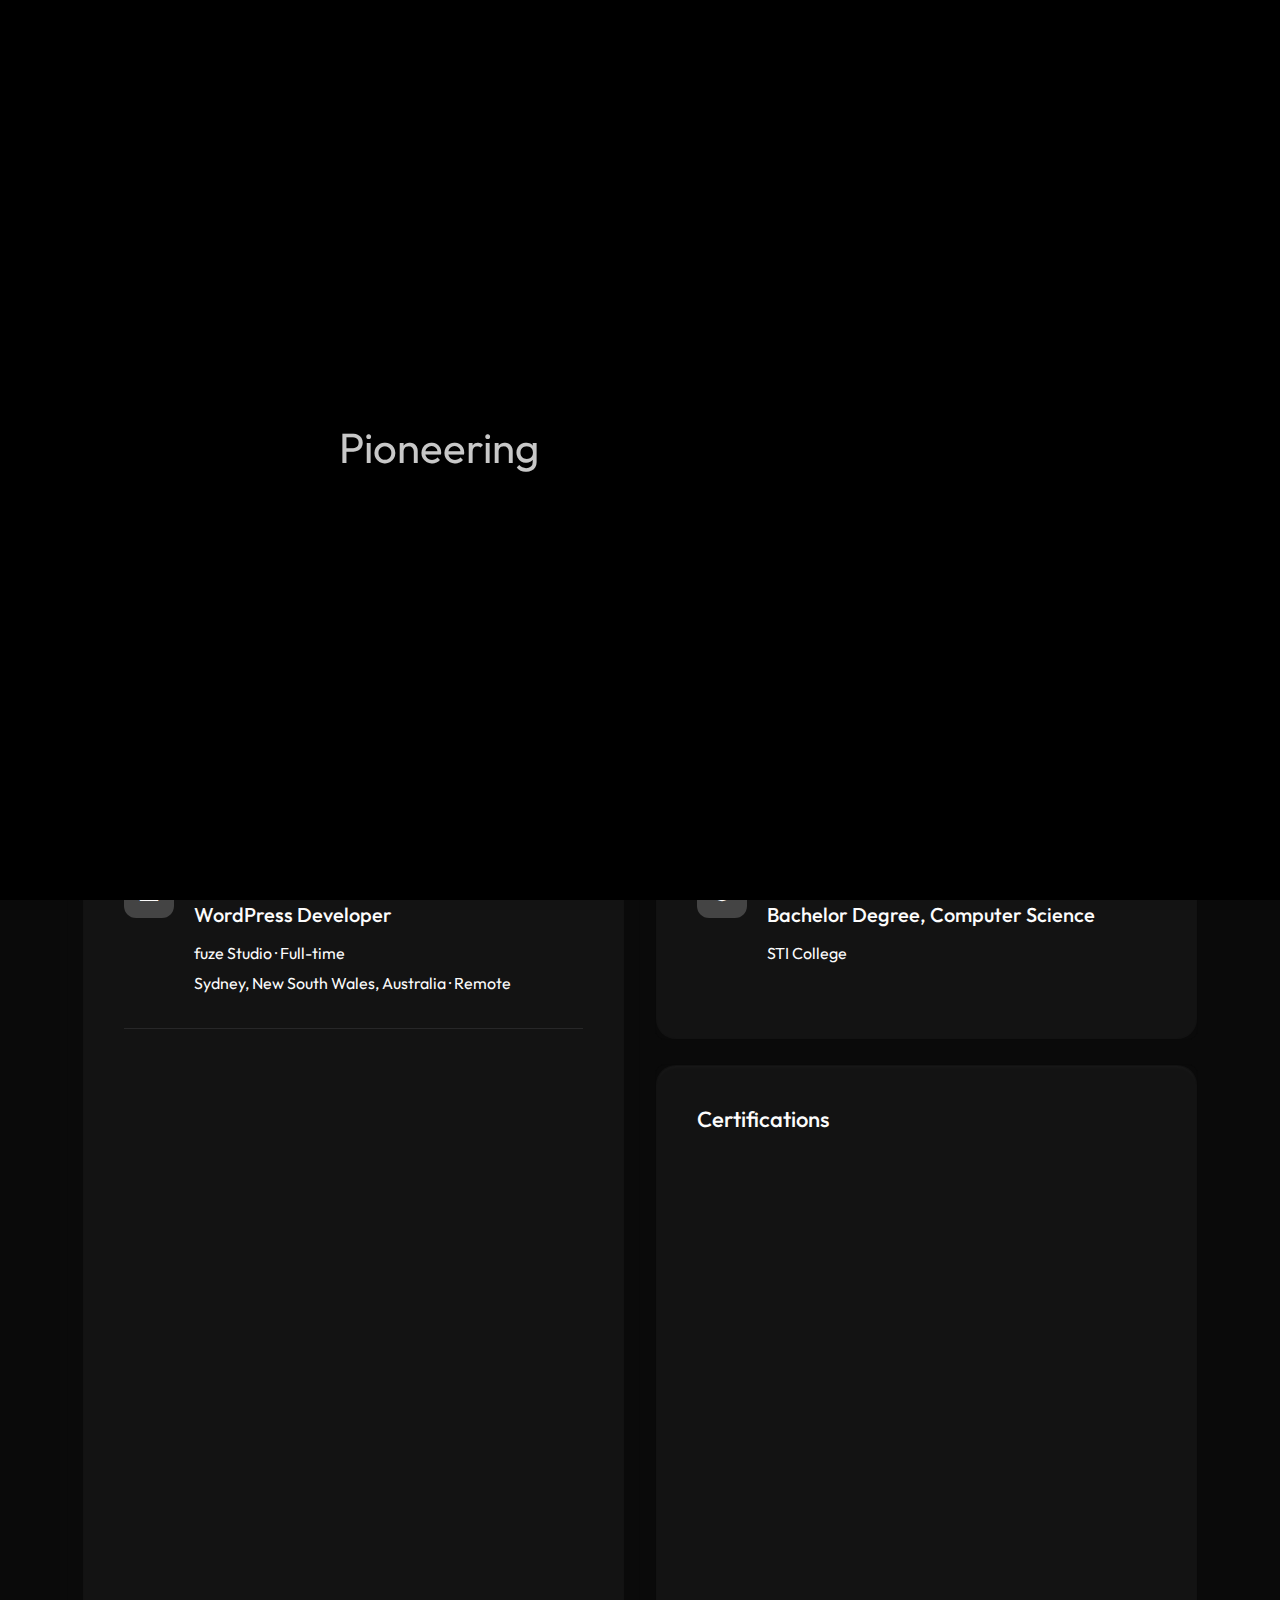
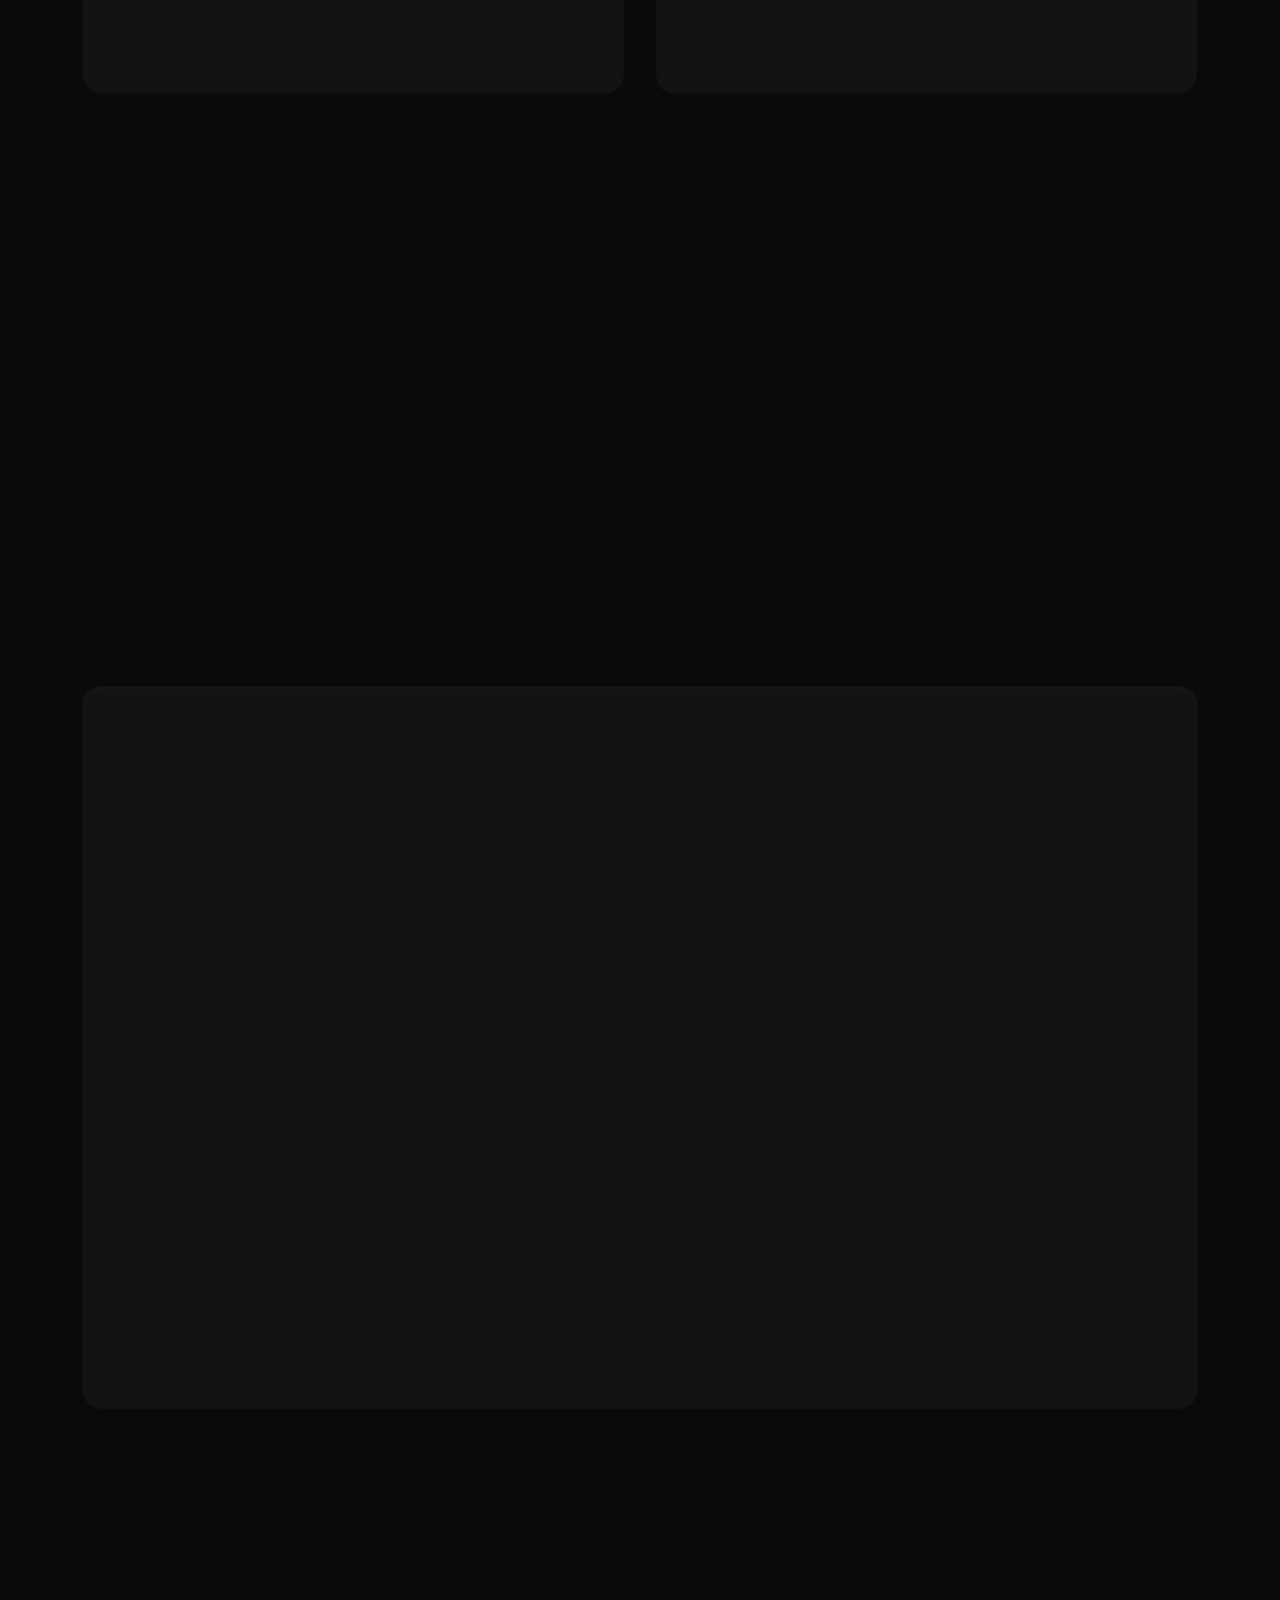
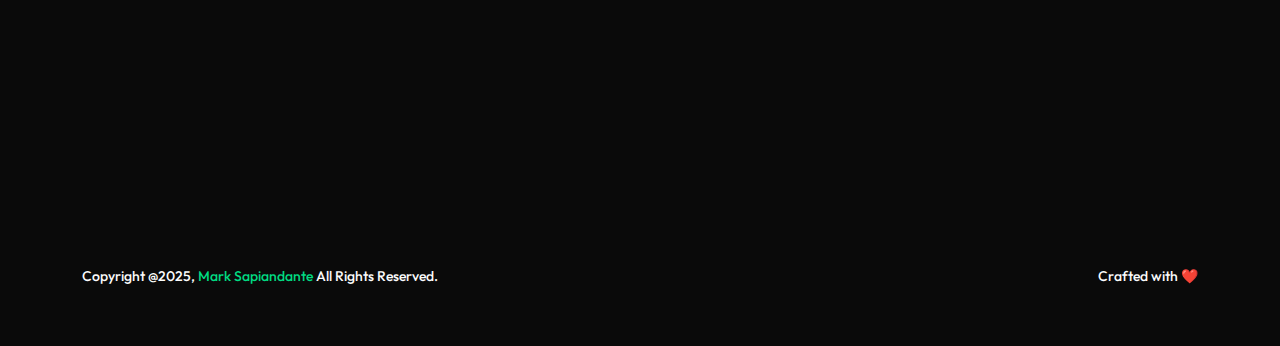
==== commit 3749a586: "added captcha" ====
--- a/index.html
+++ b/index.html
@@ -575,8 +575,8 @@
                                     </div>
                                     <div class="col-md-12">
                                         <div class="form-group mb-0">
-                                            <!-- <div class="g-recaptcha" data-sitekey="your_site_key"></div>
-                                            <br/> -->
+                                            <div class="g-recaptcha" data-sitekey="your_site_key"></div>
+                                            <br/>
                                             <button type="submit" class="theme-btn">
                                                 <span>Submit</span>
                                             </button>
@@ -685,9 +685,9 @@
     <script src="js/plugins/ScrollTrigger.min.js"></script>
     <!-- scroll smoother -->
     <script src="assets/js/smooth-scroll.js"></script>
-      <!-- <script src="https://www.google.com/recaptcha/api.js?onload=onloadCallback&render=explicit"
+      <script src="https://www.google.com/recaptcha/api.js?onload=onloadCallback&render=explicit"
       async defer>
-  </script> -->
+  </script>
 
 </body>
 
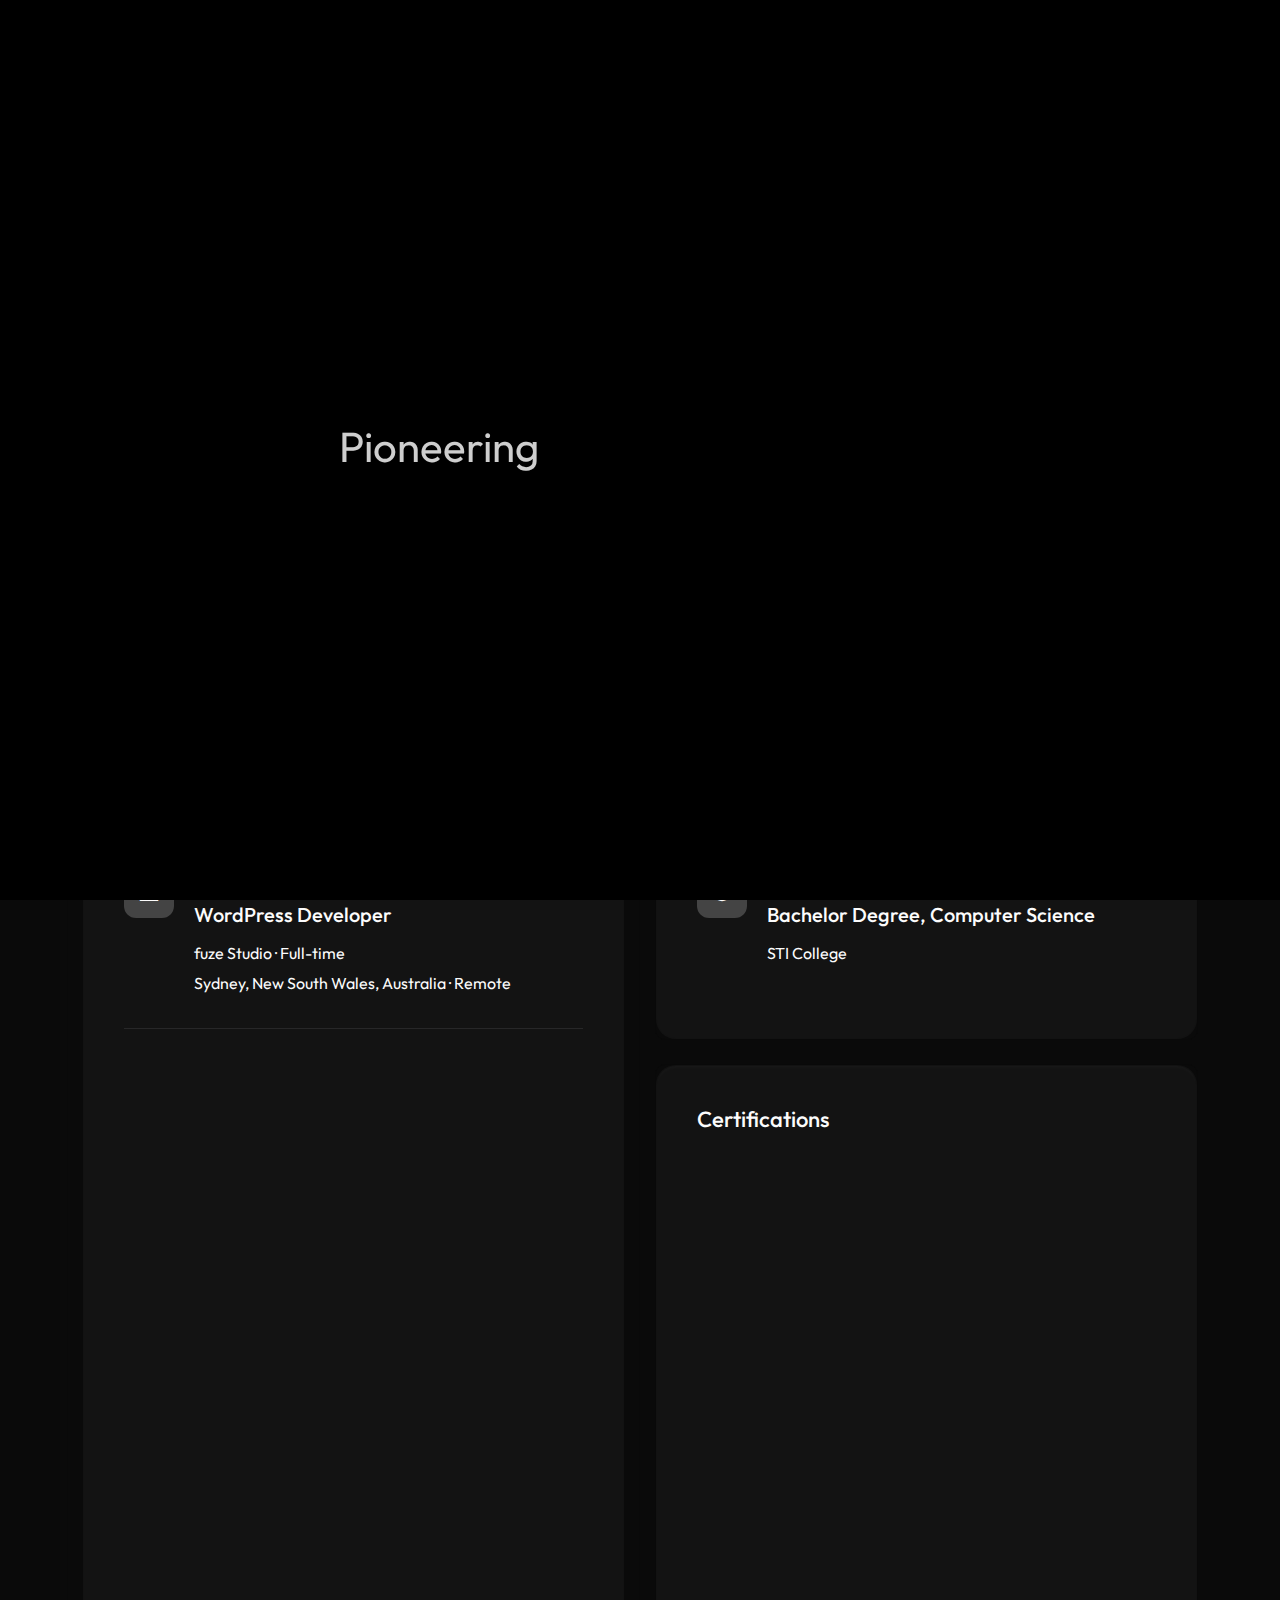
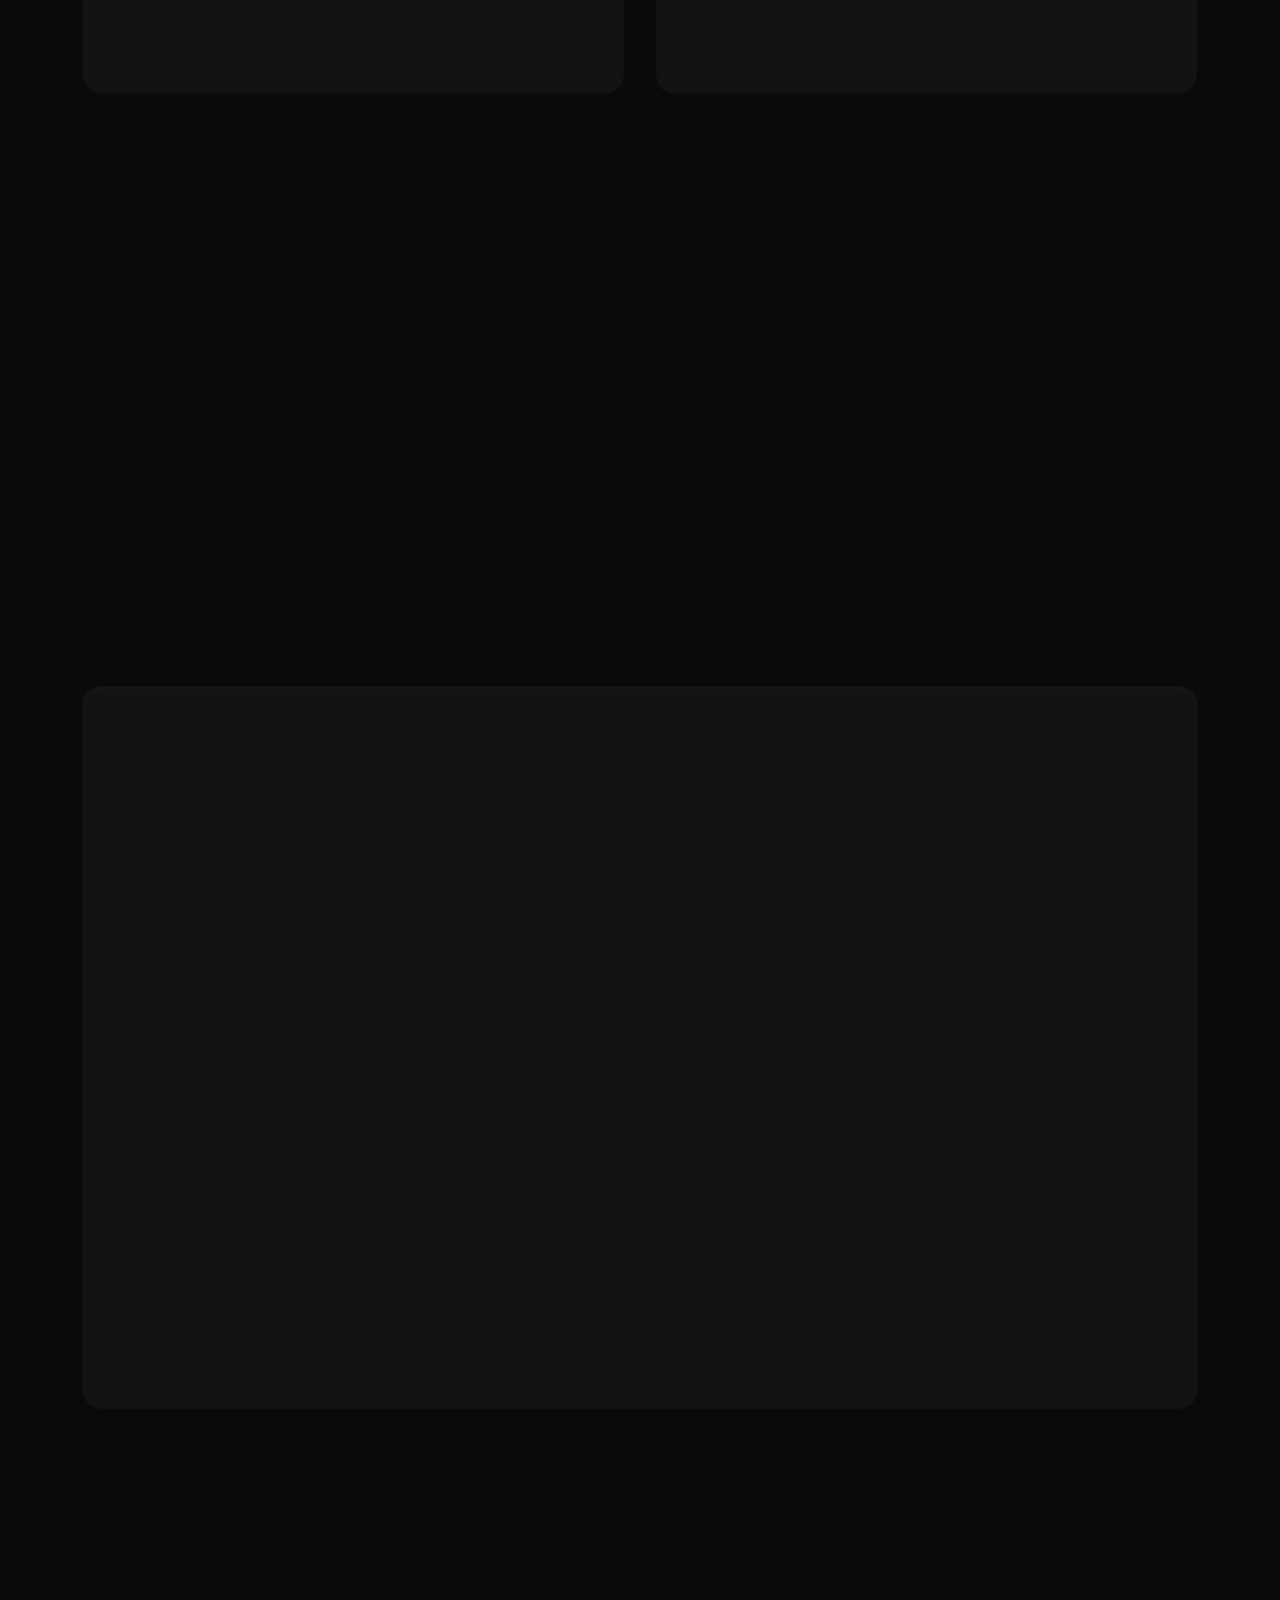
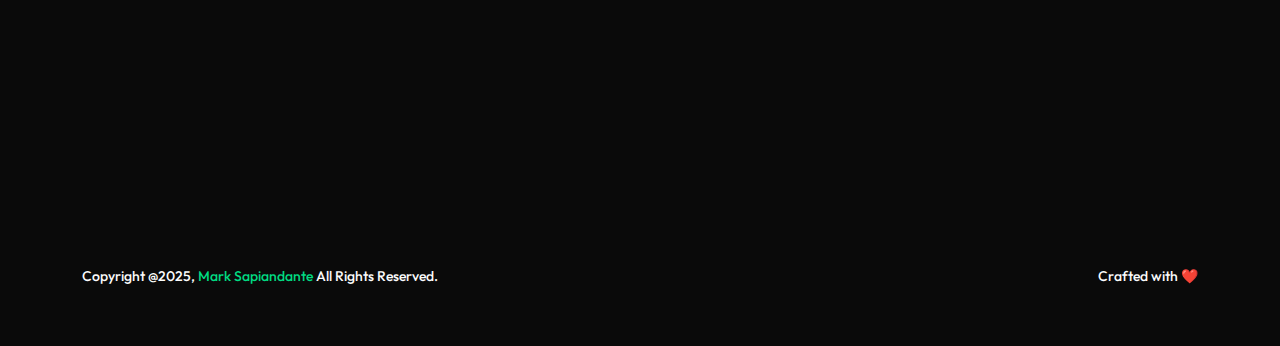
==== commit e46428d3: "link updated" ====
--- a/index.html
+++ b/index.html
@@ -138,10 +138,10 @@
                         <p>I am a Web Developer based in Philippines.</p>
                         <div class="about-social text-center">
                             <ul>
-                                <li><a href=""><i class="ri-facebook-circle-fill"></i></a></li>
-                                <li><a href=""><i class="ri-twitter-x-line"></i></a></li>
-                                <li><a href=""><i class="ri-linkedin-fill"></i></a></li>
-                                <li><a href=""><i class="ri-github-line"></i></a></li>
+                                <!-- <li><a href=""><i class="ri-facebook-circle-fill"></i></a></li>
+                                <li><a href=""><i class="ri-twitter-x-line"></i></a></li> -->
+                                <li><a href="https://www.linkedin.com/in/sapiandante-mark/" target="_blank" rel="noopener noreferrer"><i class="ri-linkedin-fill"></i></a></li>
+                                <li><a href="https://github.com/makooiii" target="_blank" rel="noopener noreferrer"><i class="ri-github-line"></i></a></li>
                             </ul>
                         </div>
                     </div>
@@ -575,7 +575,7 @@
                                     </div>
                                     <div class="col-md-12">
                                         <div class="form-group mb-0">
-                                            <div class="g-recaptcha" data-sitekey="your_site_key"></div>
+                                            <div class="g-recaptcha" data-sitekey="6LftbgwrAAAAADouNLTYd_QUqcGRvo9yTfKaq1pA"></div>
                                             <br/>
                                             <button type="submit" class="theme-btn">
                                                 <span>Submit</span>
